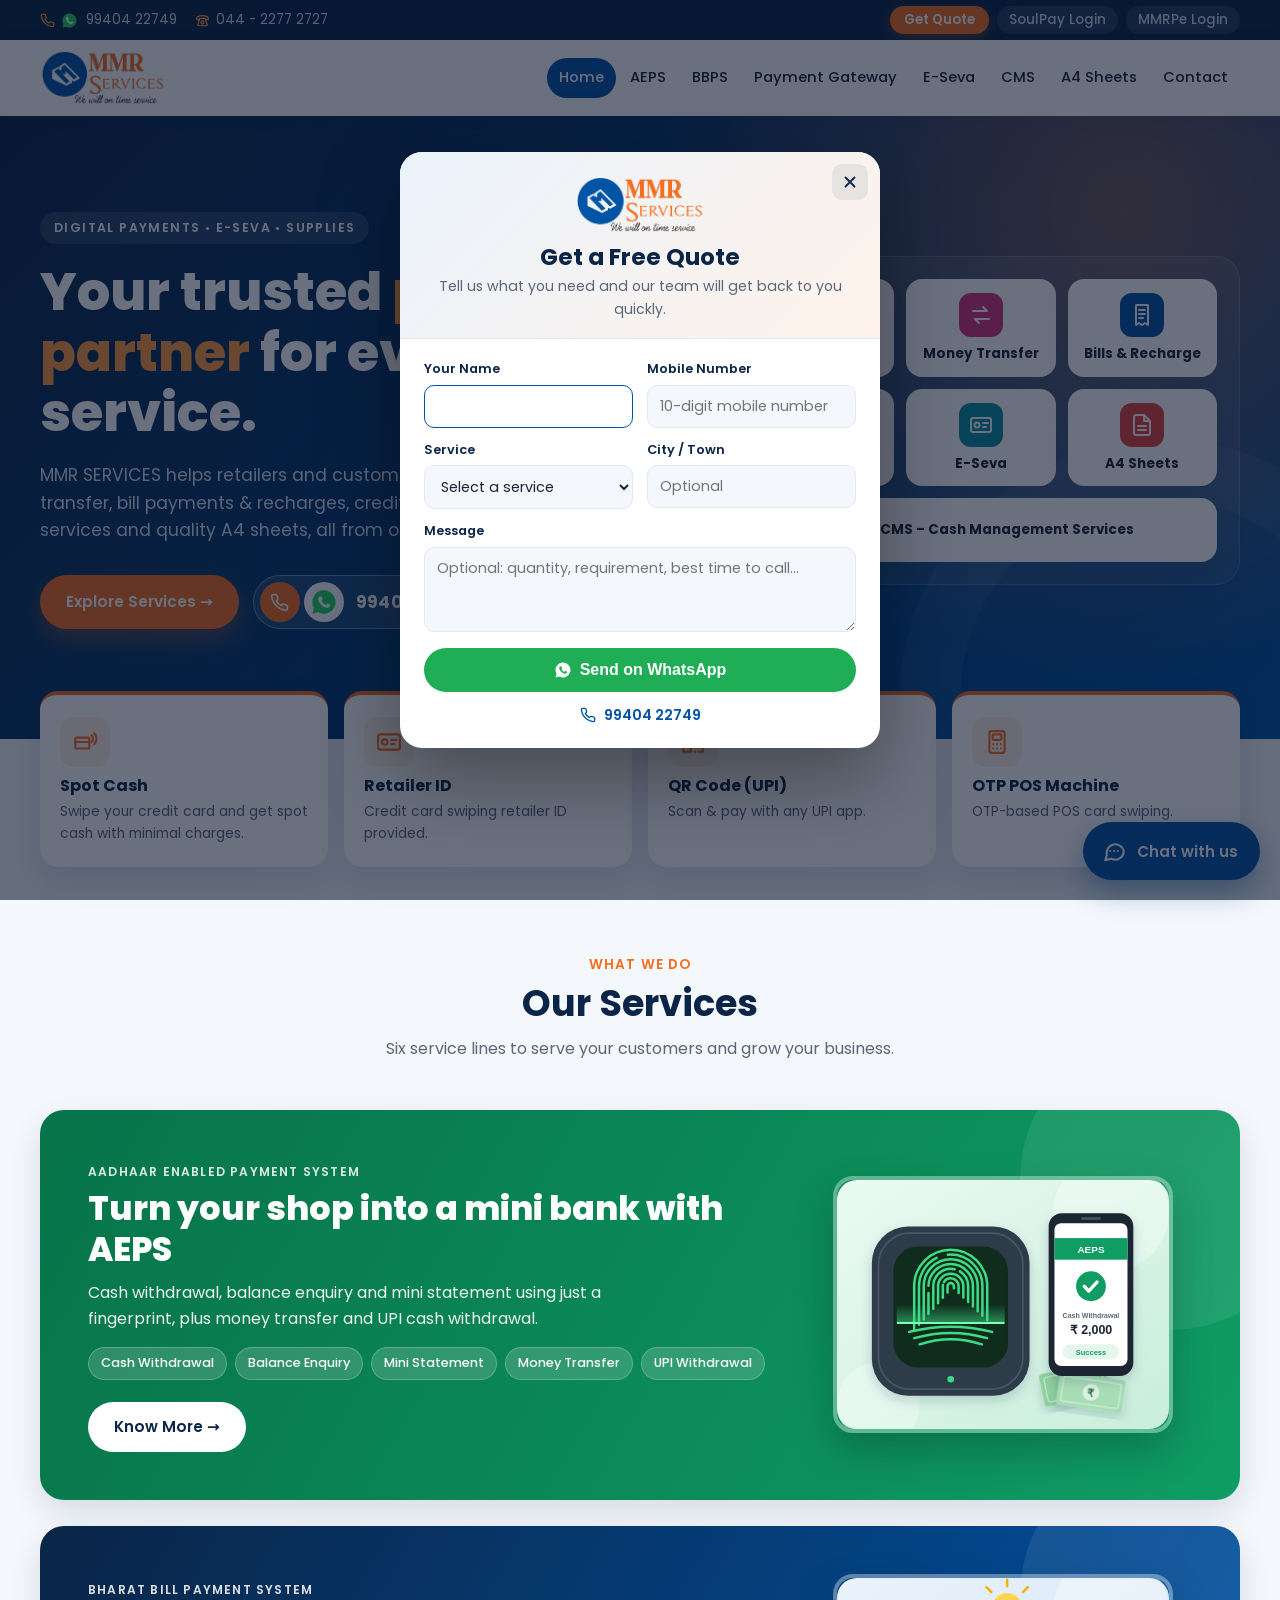
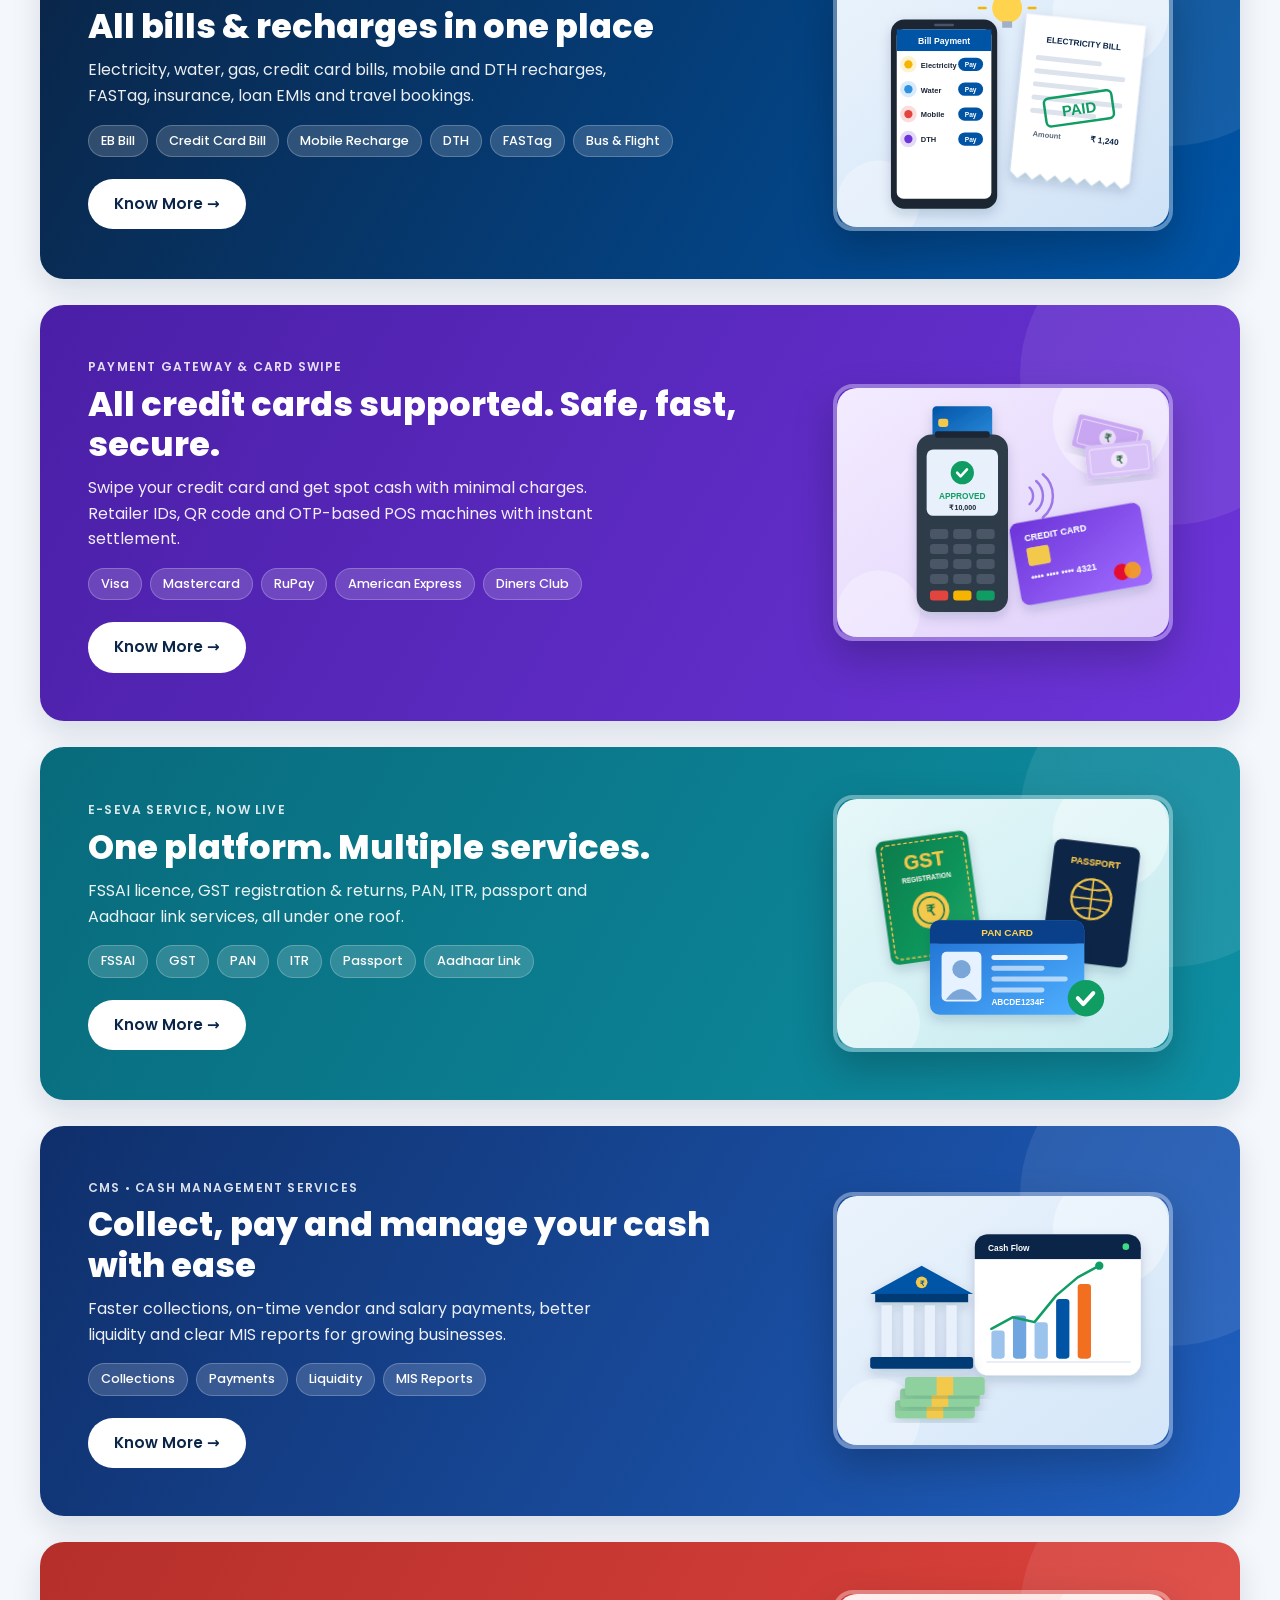
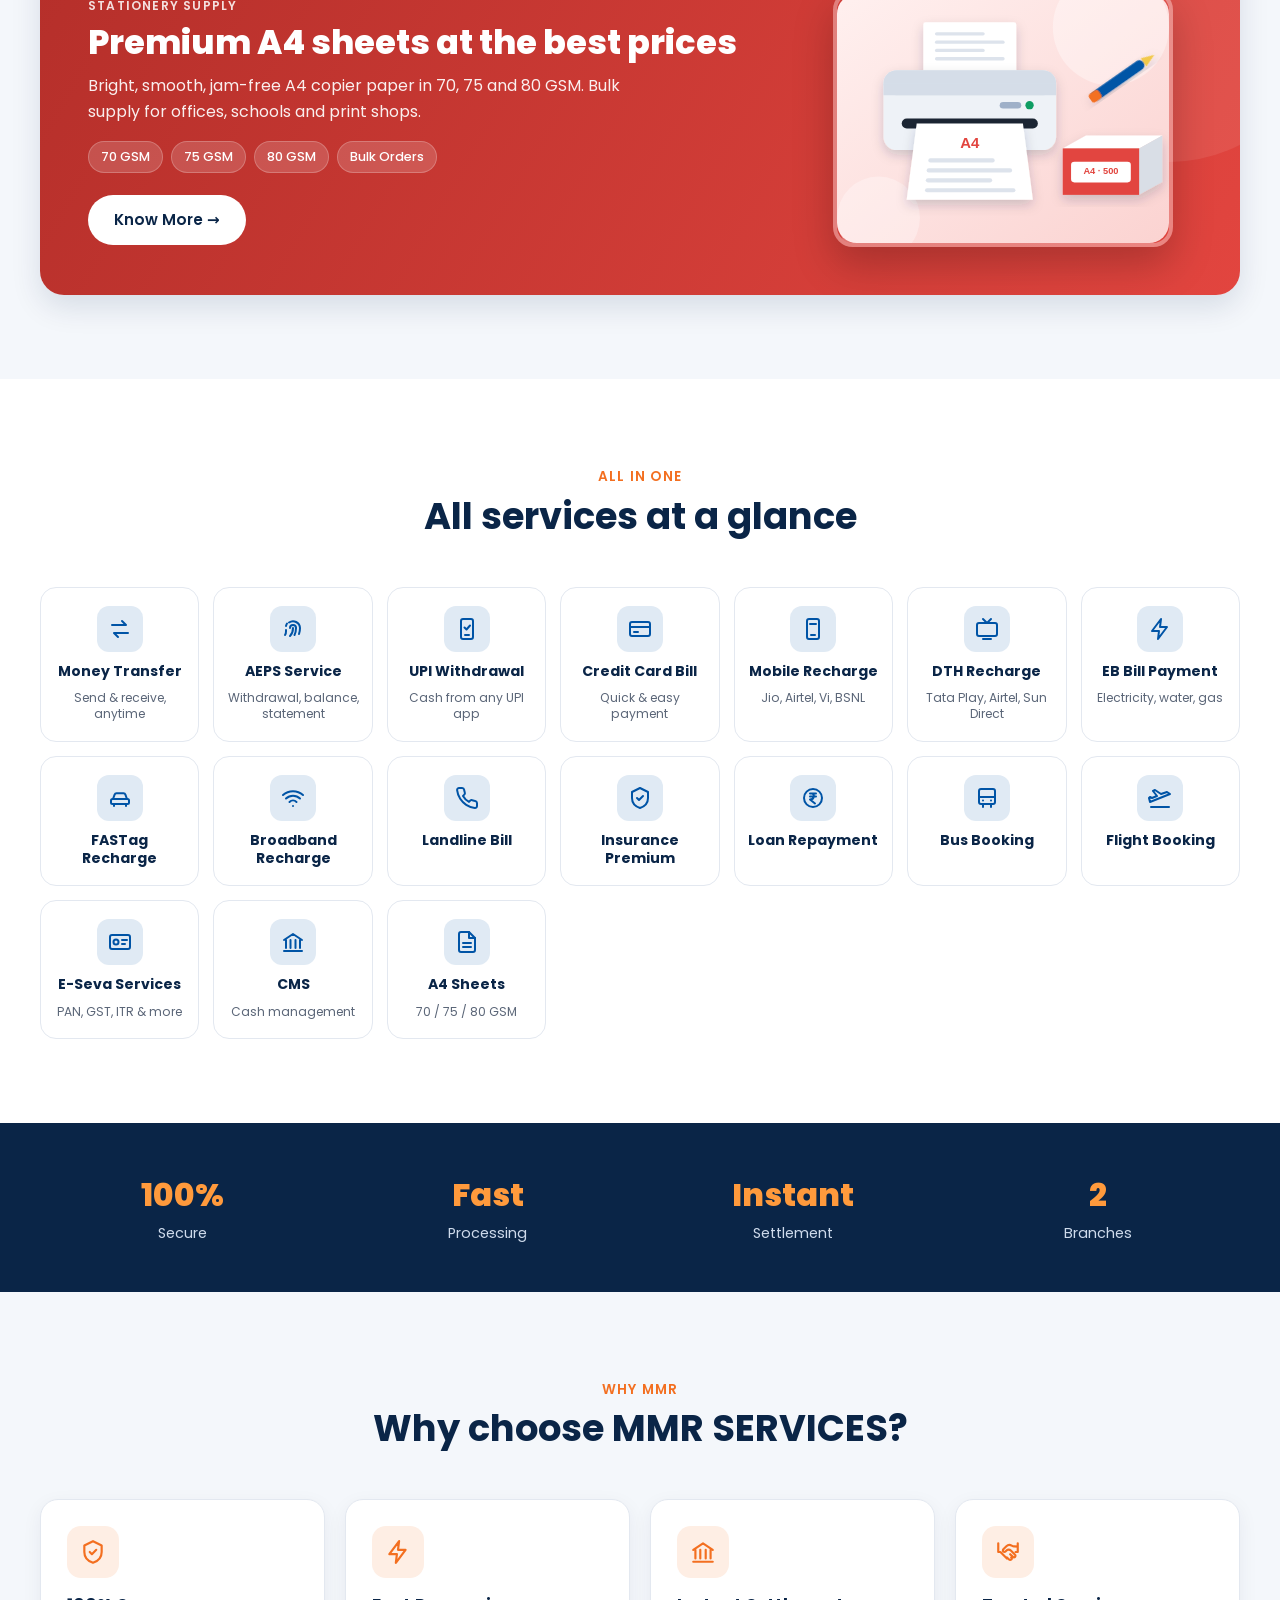
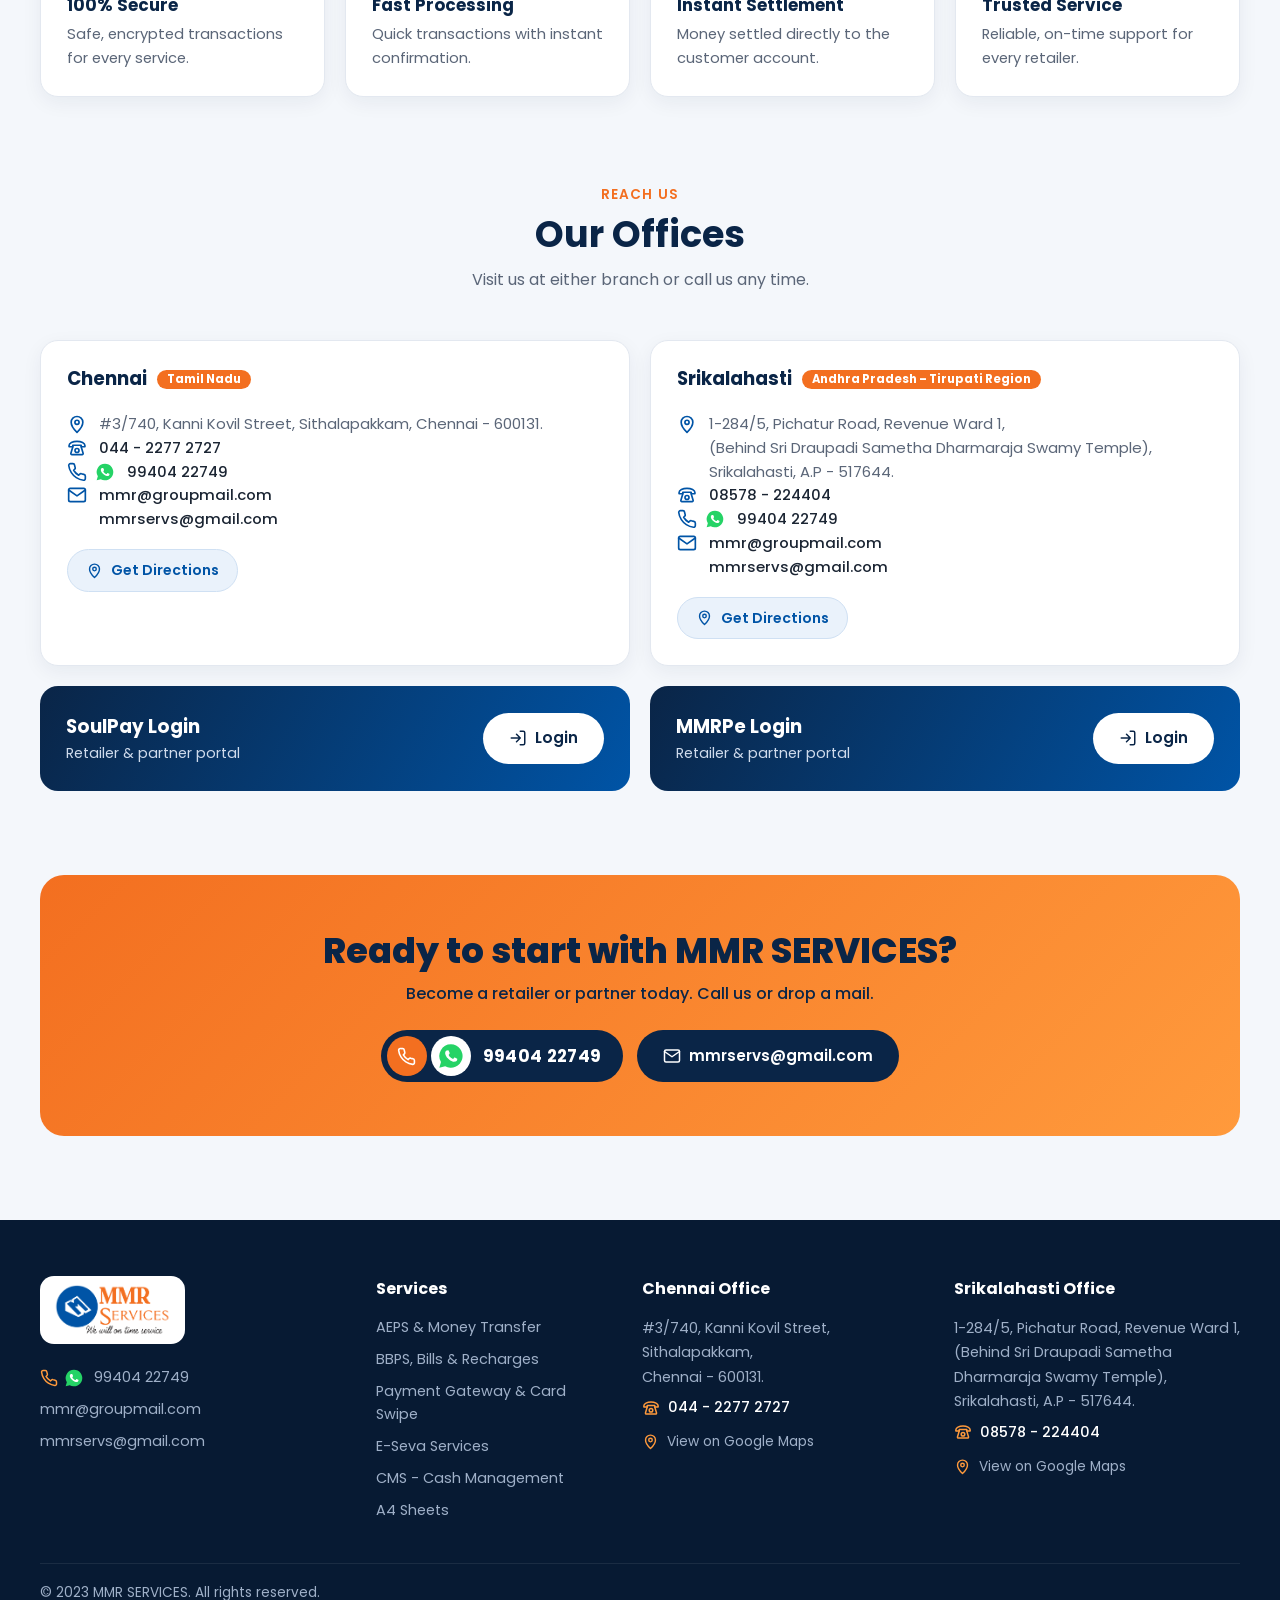
==== index.html @ 81afa573 "Changes Updated" ====
<!DOCTYPE html>
<html lang="en">
<head>
  <meta charset="UTF-8">
  <meta name="viewport" content="width=device-width, initial-scale=1.0">
  <title>MMR SERVICES | AEPS, BBPS, Payment Gateway, E-Seva &amp; A4 Sheets</title>
  <meta name="description" content="MMR SERVICES, Chennai &amp; Srikalahasti: AEPS, money transfer, BBPS bill payments &amp; recharges, credit card swipe, payment gateway, E-Seva services and A4 sheets.">
  <meta name="theme-color" content="#0054a6">
  <link rel="icon" type="image/png" href="images/favicon.png">
  <link rel="stylesheet" href="styles.css">
</head>
<body>

  <div class="topbar">
    <div class="container">
      <div class="info">
        <span class="tb-dual"><a href="tel:+919940422749" class="dual-call" aria-label="Call 99404 22749"><svg viewBox="0 0 24 24" fill="none" stroke="currentColor" stroke-width="2" stroke-linecap="round" stroke-linejoin="round" aria-hidden="true"><path d="M22 16.9v3a2 2 0 0 1-2.2 2 19.8 19.8 0 0 1-8.6-3.1 19.5 19.5 0 0 1-6-6A19.8 19.8 0 0 1 2.1 4.2 2 2 0 0 1 4.1 2h3a2 2 0 0 1 2 1.7c.1 1 .4 1.9.7 2.8a2 2 0 0 1-.5 2.1L8 9.9a16 16 0 0 0 6 6l1.3-1.3a2 2 0 0 1 2.1-.4c.9.3 1.8.6 2.8.7a2 2 0 0 1 1.7 2z"/></svg></a><a href="https://wa.me/919940422749" class="dual-wa" target="_blank" rel="noopener" aria-label="WhatsApp 99404 22749"><svg viewBox="0 0 24 24" aria-hidden="true"><path fill="#25D366" d="M12 2a10 10 0 0 0-8.6 15.1L2 22l5-1.3A10 10 0 1 0 12 2z"/><path fill="#fff" d="M8.6 7.2c-.2 0-.5.1-.7.3-.3.3-.9.9-.9 2.2s.9 2.5 1 2.7c.1.2 1.8 2.8 4.4 3.8 2.2.9 2.6.7 3.1.6.5 0 1.5-.6 1.7-1.2.2-.6.2-1.1.2-1.2-.1-.1-.2-.2-.5-.3l-1.6-.8c-.2-.1-.4-.1-.6.1l-.7.9c-.1.2-.3.2-.5.1-.3-.1-1.1-.4-2-1.3-.8-.7-1.3-1.5-1.4-1.8-.1-.2 0-.4.1-.5l.4-.5c.1-.2.2-.3.2-.5.1-.2 0-.3 0-.5l-.8-1.8c-.2-.4-.4-.4-.5-.4z"/></svg></a><a href="tel:+919940422749" class="dual-num">99404 22749</a></span>
        <a href="tel:+914422772727" class="hide-sm" title="Landline"><svg viewBox="0 0 24 24" fill="none" stroke="currentColor" stroke-width="2" stroke-linecap="round" stroke-linejoin="round" aria-hidden="true"><path d="M2.5 9C2.5 6.2 6.8 4 12 4s9.5 2.2 9.5 5v1.5H17V8.7H7v1.8H2.5z"/><path d="M7 10.5L4.6 18.6A1.2 1.2 0 0 0 5.8 20h12.4a1.2 1.2 0 0 0 1.2-1.4L17 10.5"/><circle cx="12" cy="15" r="2.4"/></svg> 044 - 2277 2727</a>
      </div>
      <div class="portals">
        <button type="button" class="quote-btn" data-quote>Get Quote</button>
        <a href="https://secures.soulpay.in/login" target="_blank" rel="noopener">SoulPay Login</a>
        <a href="https://mmrpe.com/login" target="_blank" rel="noopener">MMRPe Login</a>
      </div>
    </div>
  </div>

  <header class="site-header">
    <div class="container">
      <a href="index.html" class="logo"><img src="images/logo.png" alt="MMR SERVICES - We will on time service" width="1065" height="475"></a>
      <button class="menu-toggle" aria-label="Open menu" aria-expanded="false">&#9776;</button>
      <nav class="nav">
        <a href="index.html" class="active">Home</a>
        <a href="aeps.html">AEPS</a>
        <a href="bbps.html">BBPS</a>
        <a href="payment-gateway.html">Payment Gateway</a>
        <a href="e-seva.html">E-Seva</a>
        <a href="cms.html">CMS</a>
        <a href="a4-sheets.html">A4 Sheets</a>
        <a href="index.html#contact">Contact</a>
        <a href="https://secures.soulpay.in/login" class="nav-login" target="_blank" rel="noopener">SoulPay Login &rarr;</a>
        <a href="https://mmrpe.com/login" class="nav-login" target="_blank" rel="noopener">MMRPe Login &rarr;</a>
      </nav>
    </div>
  </header>

  <section class="hero">
    <div class="container">
      <div>
        <span class="eyebrow">Digital Payments &bull; E-Seva &bull; Supplies</span>
        <h1>Your trusted <em>payment partner</em> for every service.</h1>
        <p class="lead">MMR SERVICES helps retailers and customers with AEPS, money transfer, bill payments &amp; recharges, credit card swipe, E-Seva services and quality A4 sheets, all from one place.</p>
        <div class="btn-row">
          <a href="#services" class="btn btn-primary">Explore Services &rarr;</a>
          <div class="cta-contact hero-contact"><a href="tel:+919940422749" class="cta-ico cta-call" aria-label="Call 99404 22749"><svg viewBox="0 0 24 24" fill="none" stroke="currentColor" stroke-width="2" stroke-linecap="round" stroke-linejoin="round" aria-hidden="true"><path d="M22 16.9v3a2 2 0 0 1-2.2 2 19.8 19.8 0 0 1-8.6-3.1 19.5 19.5 0 0 1-6-6A19.8 19.8 0 0 1 2.1 4.2 2 2 0 0 1 4.1 2h3a2 2 0 0 1 2 1.7c.1 1 .4 1.9.7 2.8a2 2 0 0 1-.5 2.1L8 9.9a16 16 0 0 0 6 6l1.3-1.3a2 2 0 0 1 2.1-.4c.9.3 1.8.6 2.8.7a2 2 0 0 1 1.7 2z"/></svg></a><a href="https://wa.me/919940422749" class="cta-ico cta-wa" target="_blank" rel="noopener" aria-label="WhatsApp 99404 22749"><svg viewBox="0 0 24 24" aria-hidden="true"><path fill="#25D366" d="M12 2a10 10 0 0 0-8.6 15.1L2 22l5-1.3A10 10 0 1 0 12 2z"/><path fill="#fff" d="M8.6 7.2c-.2 0-.5.1-.7.3-.3.3-.9.9-.9 2.2s.9 2.5 1 2.7c.1.2 1.8 2.8 4.4 3.8 2.2.9 2.6.7 3.1.6.5 0 1.5-.6 1.7-1.2.2-.6.2-1.1.2-1.2-.1-.1-.2-.2-.5-.3l-1.6-.8c-.2-.1-.4-.1-.6.1l-.7.9c-.1.2-.3.2-.5.1-.3-.1-1.1-.4-2-1.3-.8-.7-1.3-1.5-1.4-1.8-.1-.2 0-.4.1-.5l.4-.5c.1-.2.2-.3.2-.5.1-.2 0-.3 0-.5l-.8-1.8c-.2-.4-.4-.4-.5-.4z"/></svg></a><a href="tel:+919940422749" class="cta-num">99404 22749</a></div>
        </div>
      </div>
      <div class="hero-card">
        <a href="aeps.html" class="mini"><div class="ico" style="background:var(--aeps)"><svg viewBox="0 0 24 24" fill="none" stroke="currentColor" stroke-width="2" stroke-linecap="round" stroke-linejoin="round" aria-hidden="true"><path d="M12 11c0 3-1 6-3 8"/><path d="M8 5.5A7 7 0 0 1 19 11c0 2-.3 4-1 6"/><path d="M5 9a7 7 0 0 1 1-2.5"/><path d="M5 13c0 2 .3 3-1 5"/><path d="M15 11c0 3-.5 5-1.5 7"/><path d="M9 11a3 3 0 0 1 6 0"/></svg></div><strong>AEPS</strong></a>
        <a href="aeps.html" class="mini"><div class="ico" style="background:#d63384"><svg viewBox="0 0 24 24" fill="none" stroke="currentColor" stroke-width="2" stroke-linecap="round" stroke-linejoin="round" aria-hidden="true"><path d="M4 8h14l-4-4M20 16H6l4 4"/></svg></div><strong>Money Transfer</strong></a>
        <a href="bbps.html" class="mini"><div class="ico" style="background:var(--bbps)"><svg viewBox="0 0 24 24" fill="none" stroke="currentColor" stroke-width="2" stroke-linecap="round" stroke-linejoin="round" aria-hidden="true"><path d="M6 2h12v20l-3-2-3 2-3-2-3 2z"/><path d="M9 7h6M9 11h6M9 15h4"/></svg></div><strong>Bills &amp; Recharge</strong></a>
        <a href="payment-gateway.html" class="mini"><div class="ico" style="background:var(--pg)"><svg viewBox="0 0 24 24" fill="none" stroke="currentColor" stroke-width="2" stroke-linecap="round" stroke-linejoin="round" aria-hidden="true"><rect x="3" y="8" width="13" height="10" rx="1.5"/><path d="M3 12h13M18 6a4 4 0 0 1 0 6M20.5 4a7 7 0 0 1 0 10"/></svg></div><strong>Card Swipe</strong></a>
        <a href="e-seva.html" class="mini"><div class="ico" style="background:var(--eseva)"><svg viewBox="0 0 24 24" fill="none" stroke="currentColor" stroke-width="2" stroke-linecap="round" stroke-linejoin="round" aria-hidden="true"><rect x="2" y="5" width="20" height="14" rx="2"/><circle cx="8" cy="12" r="2.5"/><path d="M14 10h5M14 14h3"/></svg></div><strong>E-Seva</strong></a>
        <a href="a4-sheets.html" class="mini"><div class="ico" style="background:var(--a4)"><svg viewBox="0 0 24 24" fill="none" stroke="currentColor" stroke-width="2" stroke-linecap="round" stroke-linejoin="round" aria-hidden="true"><path d="M14 2H6a2 2 0 0 0-2 2v16a2 2 0 0 0 2 2h12a2 2 0 0 0 2-2V8z"/><path d="M14 2v6h6M8 13h8M8 17h8"/></svg></div><strong>A4 Sheets</strong></a>
        <a href="cms.html" class="mini mini-wide"><div class="ico" style="background:var(--cms)"><svg viewBox="0 0 24 24" fill="none" stroke="currentColor" stroke-width="2" stroke-linecap="round" stroke-linejoin="round" aria-hidden="true"><path d="M3 10l9-6 9 6M5 10v8M9.5 10v8M14.5 10v8M19 10v8M3 21h18"/></svg></div><strong>CMS &ndash; Cash Management Services</strong></a>
      </div>
    </div>
  </section>

  <section class="offers">
    <div class="container">
      <div class="grid">
        <div class="offer"><div class="offer-ico"><svg viewBox="0 0 24 24" fill="none" stroke="currentColor" stroke-width="2" stroke-linecap="round" stroke-linejoin="round" aria-hidden="true"><rect x="3" y="8" width="13" height="10" rx="1.5"/><path d="M3 12h13M18 6a4 4 0 0 1 0 6M20.5 4a7 7 0 0 1 0 10"/></svg></div><h4>Spot Cash</h4><p>Swipe your credit card and get spot cash with minimal charges.</p></div>
        <div class="offer"><div class="offer-ico"><svg viewBox="0 0 24 24" fill="none" stroke="currentColor" stroke-width="2" stroke-linecap="round" stroke-linejoin="round" aria-hidden="true"><rect x="2" y="5" width="20" height="14" rx="2"/><circle cx="8" cy="12" r="2.5"/><path d="M14 10h5M14 14h3"/></svg></div><h4>Retailer ID</h4><p>Credit card swiping retailer ID provided.</p></div>
        <div class="offer"><div class="offer-ico"><svg viewBox="0 0 24 24" fill="none" stroke="currentColor" stroke-width="2" stroke-linecap="round" stroke-linejoin="round" aria-hidden="true"><rect x="3" y="3" width="7" height="7" rx="1"/><rect x="14" y="3" width="7" height="7" rx="1"/><rect x="3" y="14" width="7" height="7" rx="1"/><path d="M14 14h3v3h-3zM21 14v.01M14 21h.01M17 21h4v-4"/></svg></div><h4>QR Code (UPI)</h4><p>Scan &amp; pay with any UPI app.</p></div>
        <div class="offer"><div class="offer-ico"><svg viewBox="0 0 24 24" fill="none" stroke="currentColor" stroke-width="2" stroke-linecap="round" stroke-linejoin="round" aria-hidden="true"><rect x="5" y="2" width="14" height="20" rx="2"/><rect x="8" y="5" width="8" height="5" rx="1"/><path d="M8.5 14h.01M12 14h.01M15.5 14h.01M8.5 18h.01M12 18h.01M15.5 18h.01"/></svg></div><h4>OTP POS Machine</h4><p>OTP-based POS card swiping.</p></div>
      </div>
    </div>
  </section>

  <section class="section " id="services">
    <div class="container">
      <div class="section-head"><span class="kicker">What we do</span><h2>Our Services</h2><p>Six service lines to serve your customers and grow your business.</p></div>
      <div class="banners">
        <div class="banner aeps">
          <div>
            <span class="tag">Aadhaar Enabled Payment System</span>
            <h3>Turn your shop into a mini bank with AEPS</h3>
            <p>Cash withdrawal, balance enquiry and mini statement using just a fingerprint, plus money transfer and UPI cash withdrawal.</p>
            <div class="chips"><span class="chip">Cash Withdrawal</span><span class="chip">Balance Enquiry</span><span class="chip">Mini Statement</span><span class="chip">Money Transfer</span><span class="chip">UPI Withdrawal</span></div>
            <a href="aeps.html" class="btn btn-white">Know More &rarr;</a>
          </div>
          <div class="art"><img src="images/services/service-aeps.svg" alt="Aadhaar fingerprint scanner with a successful AEPS cash withdrawal" width="400" height="300" class="banner-img" loading="lazy"></div>
        </div>
        <div class="banner bbps">
          <div>
            <span class="tag">Bharat Bill Payment System</span>
            <h3>All bills &amp; recharges in one place</h3>
            <p>Electricity, water, gas, credit card bills, mobile and DTH recharges, FASTag, insurance, loan EMIs and travel bookings.</p>
            <div class="chips"><span class="chip">EB Bill</span><span class="chip">Credit Card Bill</span><span class="chip">Mobile Recharge</span><span class="chip">DTH</span><span class="chip">FASTag</span><span class="chip">Bus &amp; Flight</span></div>
            <a href="bbps.html" class="btn btn-white">Know More &rarr;</a>
          </div>
          <div class="art"><img src="images/services/service-bbps.svg" alt="Bill payment app with a paid electricity bill receipt" width="400" height="300" class="banner-img" loading="lazy"></div>
        </div>
        <div class="banner pg">
          <div>
            <span class="tag">Payment Gateway &amp; Card Swipe</span>
            <h3>All credit cards supported. Safe, fast, secure.</h3>
            <p>Swipe your credit card and get spot cash with minimal charges. Retailer IDs, QR code and OTP-based POS machines with instant settlement.</p>
            <div class="chips"><span class="chip">Visa</span><span class="chip">Mastercard</span><span class="chip">RuPay</span><span class="chip">American Express</span><span class="chip">Diners Club</span></div>
            <a href="payment-gateway.html" class="btn btn-white">Know More &rarr;</a>
          </div>
          <div class="art"><img src="images/services/service-pg.svg" alt="POS machine showing an approved card payment with a credit card" width="400" height="300" class="banner-img" loading="lazy"></div>
        </div>
        <div class="banner eseva">
          <div>
            <span class="tag">E-Seva Service, Now Live</span>
            <h3>One platform. Multiple services.</h3>
            <p>FSSAI licence, GST registration &amp; returns, PAN, ITR, passport and Aadhaar link services, all under one roof.</p>
            <div class="chips"><span class="chip">FSSAI</span><span class="chip">GST</span><span class="chip">PAN</span><span class="chip">ITR</span><span class="chip">Passport</span><span class="chip">Aadhaar Link</span></div>
            <a href="e-seva.html" class="btn btn-white">Know More &rarr;</a>
          </div>
          <div class="art"><img src="images/services/service-eseva.svg" alt="PAN card, passport and GST documents for E-Seva services" width="400" height="300" class="banner-img" loading="lazy"></div>
        </div>
        <div class="banner cms">
          <div>
            <span class="tag">CMS &bull; Cash Management Services</span>
            <h3>Collect, pay and manage your cash with ease</h3>
            <p>Faster collections, on-time vendor and salary payments, better liquidity and clear MIS reports for growing businesses.</p>
            <div class="chips"><span class="chip">Collections</span><span class="chip">Payments</span><span class="chip">Liquidity</span><span class="chip">MIS Reports</span></div>
            <a href="cms.html" class="btn btn-white">Know More &rarr;</a>
          </div>
          <div class="art"><img src="images/services/service-cms.svg" alt="Bank, cash flow dashboard and cash bundles for cash management services" width="400" height="300" class="banner-img" loading="lazy"></div>
        </div>
        <div class="banner a4">
          <div>
            <span class="tag">Stationery Supply</span>
            <h3>Premium A4 sheets at the best prices</h3>
            <p>Bright, smooth, jam-free A4 copier paper in 70, 75 and 80 GSM. Bulk supply for offices, schools and print shops.</p>
            <div class="chips"><span class="chip">70 GSM</span><span class="chip">75 GSM</span><span class="chip">80 GSM</span><span class="chip">Bulk Orders</span></div>
            <a href="a4-sheets.html" class="btn btn-white">Know More &rarr;</a>
          </div>
          <div class="art"><img src="images/services/service-a4.svg" alt="Stack of A4 paper reams with loose sheets" width="400" height="300" class="banner-img" loading="lazy"></div>
        </div>
      </div>
    </div>
  </section>

  <section class="section white-bg">
    <div class="container">
      <div class="section-head"><span class="kicker">All in one</span><h2>All services at a glance</h2></div>
      <div class="tiles" style="--accent:var(--blue)">
        <div class="tile"><div class="ico"><svg viewBox="0 0 24 24" fill="none" stroke="currentColor" stroke-width="2" stroke-linecap="round" stroke-linejoin="round" aria-hidden="true"><path d="M4 8h14l-4-4M20 16H6l4 4"/></svg></div><strong>Money Transfer</strong><small>Send &amp; receive, anytime</small></div>
        <div class="tile"><div class="ico"><svg viewBox="0 0 24 24" fill="none" stroke="currentColor" stroke-width="2" stroke-linecap="round" stroke-linejoin="round" aria-hidden="true"><path d="M12 11c0 3-1 6-3 8"/><path d="M8 5.5A7 7 0 0 1 19 11c0 2-.3 4-1 6"/><path d="M5 9a7 7 0 0 1 1-2.5"/><path d="M5 13c0 2 .3 3-1 5"/><path d="M15 11c0 3-.5 5-1.5 7"/><path d="M9 11a3 3 0 0 1 6 0"/></svg></div><strong>AEPS Service</strong><small>Withdrawal, balance, statement</small></div>
        <div class="tile"><div class="ico"><svg viewBox="0 0 24 24" fill="none" stroke="currentColor" stroke-width="2" stroke-linecap="round" stroke-linejoin="round" aria-hidden="true"><rect x="6" y="2" width="12" height="20" rx="2"/><path d="M10 18h4M9.5 10.5l2 2 3.5-4"/></svg></div><strong>UPI Withdrawal</strong><small>Cash from any UPI app</small></div>
        <div class="tile"><div class="ico"><svg viewBox="0 0 24 24" fill="none" stroke="currentColor" stroke-width="2" stroke-linecap="round" stroke-linejoin="round" aria-hidden="true"><rect x="2" y="5" width="20" height="14" rx="2"/><path d="M2 10h20M6 15h4"/></svg></div><strong>Credit Card Bill</strong><small>Quick &amp; easy payment</small></div>
        <div class="tile"><div class="ico"><svg viewBox="0 0 24 24" fill="none" stroke="currentColor" stroke-width="2" stroke-linecap="round" stroke-linejoin="round" aria-hidden="true"><rect x="6" y="2" width="12" height="20" rx="2"/><path d="M10 18h4M9 7h6"/></svg></div><strong>Mobile Recharge</strong><small>Jio, Airtel, Vi, BSNL</small></div>
        <div class="tile"><div class="ico"><svg viewBox="0 0 24 24" fill="none" stroke="currentColor" stroke-width="2" stroke-linecap="round" stroke-linejoin="round" aria-hidden="true"><rect x="2" y="6" width="20" height="13" rx="2"/><path d="M8 22h8M8 2l4 4 4-4"/></svg></div><strong>DTH Recharge</strong><small>Tata Play, Airtel, Sun Direct</small></div>
        <div class="tile"><div class="ico"><svg viewBox="0 0 24 24" fill="none" stroke="currentColor" stroke-width="2" stroke-linecap="round" stroke-linejoin="round" aria-hidden="true"><path d="M13 2L4 14h7l-1 8 9-12h-7z"/></svg></div><strong>EB Bill Payment</strong><small>Electricity, water, gas</small></div>
        <div class="tile"><div class="ico"><svg viewBox="0 0 24 24" fill="none" stroke="currentColor" stroke-width="2" stroke-linecap="round" stroke-linejoin="round" aria-hidden="true"><path d="M5 13l1.6-4.4A2 2 0 0 1 8.5 7.3h7a2 2 0 0 1 1.9 1.3L19 13"/><rect x="3" y="13" width="18" height="5" rx="1.5"/><path d="M6 18v2M18 18v2"/></svg></div><strong>FASTag Recharge</strong></div>
        <div class="tile"><div class="ico"><svg viewBox="0 0 24 24" fill="none" stroke="currentColor" stroke-width="2" stroke-linecap="round" stroke-linejoin="round" aria-hidden="true"><path d="M2 9a15 15 0 0 1 20 0M5 12.5a10 10 0 0 1 14 0M8.5 16a5 5 0 0 1 7 0"/><path d="M12 20h.01"/></svg></div><strong>Broadband Recharge</strong></div>
        <div class="tile"><div class="ico"><svg viewBox="0 0 24 24" fill="none" stroke="currentColor" stroke-width="2" stroke-linecap="round" stroke-linejoin="round" aria-hidden="true"><path d="M22 16.9v3a2 2 0 0 1-2.2 2 19.8 19.8 0 0 1-8.6-3.1 19.5 19.5 0 0 1-6-6A19.8 19.8 0 0 1 2.1 4.2 2 2 0 0 1 4.1 2h3a2 2 0 0 1 2 1.7c.1 1 .4 1.9.7 2.8a2 2 0 0 1-.5 2.1L8 9.9a16 16 0 0 0 6 6l1.3-1.3a2 2 0 0 1 2.1-.4c.9.3 1.8.6 2.8.7a2 2 0 0 1 1.7 2z"/></svg></div><strong>Landline Bill</strong></div>
        <div class="tile"><div class="ico"><svg viewBox="0 0 24 24" fill="none" stroke="currentColor" stroke-width="2" stroke-linecap="round" stroke-linejoin="round" aria-hidden="true"><path d="M12 2l8 4v6c0 5-3.5 8.5-8 10-4.5-1.5-8-5-8-10V6z"/><path d="M9 12l2 2 4-4"/></svg></div><strong>Insurance Premium</strong></div>
        <div class="tile"><div class="ico"><svg viewBox="0 0 24 24" fill="none" stroke="currentColor" stroke-width="2" stroke-linecap="round" stroke-linejoin="round" aria-hidden="true"><circle cx="12" cy="12" r="9"/><path d="M9 7.5h6M9 10.5h6M11 7.5c2.7 0 2.7 6-2 6l5 4"/></svg></div><strong>Loan Repayment</strong></div>
        <div class="tile"><div class="ico"><svg viewBox="0 0 24 24" fill="none" stroke="currentColor" stroke-width="2" stroke-linecap="round" stroke-linejoin="round" aria-hidden="true"><rect x="4" y="3" width="16" height="15" rx="2"/><path d="M4 11h16M8 21v-3M16 21v-3M8 14.5h.01M16 14.5h.01"/></svg></div><strong>Bus Booking</strong></div>
        <div class="tile"><div class="ico"><svg viewBox="0 0 24 24" fill="none" stroke="currentColor" stroke-width="2" stroke-linecap="round" stroke-linejoin="round" aria-hidden="true"><path d="M2 16l20-8-3-2-6 2-6-4-2 1 4 5-5 2-2-1-1 1z"/><path d="M3 21h18"/></svg></div><strong>Flight Booking</strong></div>
        <div class="tile"><div class="ico"><svg viewBox="0 0 24 24" fill="none" stroke="currentColor" stroke-width="2" stroke-linecap="round" stroke-linejoin="round" aria-hidden="true"><rect x="2" y="5" width="20" height="14" rx="2"/><circle cx="8" cy="12" r="2.5"/><path d="M14 10h5M14 14h3"/></svg></div><strong>E-Seva Services</strong><small>PAN, GST, ITR &amp; more</small></div>
        <div class="tile"><div class="ico"><svg viewBox="0 0 24 24" fill="none" stroke="currentColor" stroke-width="2" stroke-linecap="round" stroke-linejoin="round" aria-hidden="true"><path d="M3 10l9-6 9 6M5 10v8M9.5 10v8M14.5 10v8M19 10v8M3 21h18"/></svg></div><strong>CMS</strong><small>Cash management</small></div>
        <div class="tile"><div class="ico"><svg viewBox="0 0 24 24" fill="none" stroke="currentColor" stroke-width="2" stroke-linecap="round" stroke-linejoin="round" aria-hidden="true"><path d="M14 2H6a2 2 0 0 0-2 2v16a2 2 0 0 0 2 2h12a2 2 0 0 0 2-2V8z"/><path d="M14 2v6h6M8 13h8M8 17h8"/></svg></div><strong>A4 Sheets</strong><small>70 / 75 / 80 GSM</small></div>
      </div>
    </div>
  </section>

  <section class="stats">
    <div class="container">
      <div><strong>100%</strong><span>Secure</span></div>
      <div><strong>Fast</strong><span>Processing</span></div>
      <div><strong>Instant</strong><span>Settlement</span></div>
      <div><strong>2</strong><span>Branches</span></div>
    </div>
  </section>

  <section class="section ">
    <div class="container">
      <div class="section-head"><span class="kicker">Why MMR</span><h2>Why choose MMR SERVICES?</h2></div>
      <div class="grid-4" style="--accent:var(--orange)">
        <div class="card"><div class="ico"><svg viewBox="0 0 24 24" fill="none" stroke="currentColor" stroke-width="2" stroke-linecap="round" stroke-linejoin="round" aria-hidden="true"><path d="M12 2l8 4v6c0 5-3.5 8.5-8 10-4.5-1.5-8-5-8-10V6z"/><path d="M9 12l2 2 4-4"/></svg></div><h4>100% Secure</h4><p>Safe, encrypted transactions for every service.</p></div>
        <div class="card"><div class="ico"><svg viewBox="0 0 24 24" fill="none" stroke="currentColor" stroke-width="2" stroke-linecap="round" stroke-linejoin="round" aria-hidden="true"><path d="M13 2L4 14h7l-1 8 9-12h-7z"/></svg></div><h4>Fast Processing</h4><p>Quick transactions with instant confirmation.</p></div>
        <div class="card"><div class="ico"><svg viewBox="0 0 24 24" fill="none" stroke="currentColor" stroke-width="2" stroke-linecap="round" stroke-linejoin="round" aria-hidden="true"><path d="M3 10l9-6 9 6M5 10v8M9.5 10v8M14.5 10v8M19 10v8M3 21h18"/></svg></div><h4>Instant Settlement</h4><p>Money settled directly to the customer account.</p></div>
        <div class="card"><div class="ico"><svg viewBox="0 0 24 24" fill="none" stroke="currentColor" stroke-width="2" stroke-linecap="round" stroke-linejoin="round" aria-hidden="true"><path d="M11 17l2 2a1.4 1.4 0 0 0 2-2M14 14l2.5 2.5a1.4 1.4 0 0 0 2-2l-3.9-3.9a2.8 2.8 0 0 0-4 0l-.9.9a1.4 1.4 0 0 1-2-2l2.8-2.8a4 4 0 0 1 4.9-.6l.5.3a3 3 0 0 0 2.1.4L21 7M21 4v8h-2M3 4v8h2l6 6"/></svg></div><h4>Trusted Service</h4><p>Reliable, on-time support for every retailer.</p></div>
      </div>
    </div>
  </section>

  <section class="section section-tight" id="contact">
    <div class="container">
      <div class="section-head"><span class="kicker">Reach us</span><h2>Our Offices</h2><p>Visit us at either branch or call us any time.</p></div>
      <div class="grid-2">
        <div class="card branch" style="--accent:var(--blue)">
          <h4>Chennai <span>Tamil Nadu</span></h4>
          <ul>
            <li><svg viewBox="0 0 24 24" fill="none" stroke="currentColor" stroke-width="2" stroke-linecap="round" stroke-linejoin="round" aria-hidden="true"><path d="M12 22s7-6.3 7-12a7 7 0 0 0-14 0c0 5.7 7 12 7 12z"/><circle cx="12" cy="10" r="2.5"/></svg><span>#3/740, Kanni Kovil Street, Sithalapakkam, Chennai - 600131.</span></li>
            <li class="landline"><svg viewBox="0 0 24 24" fill="none" stroke="currentColor" stroke-width="2" stroke-linecap="round" stroke-linejoin="round" aria-hidden="true"><path d="M2.5 9C2.5 6.2 6.8 4 12 4s9.5 2.2 9.5 5v1.5H17V8.7H7v1.8H2.5z"/><path d="M7 10.5L4.6 18.6A1.2 1.2 0 0 0 5.8 20h12.4a1.2 1.2 0 0 0 1.2-1.4L17 10.5"/><circle cx="12" cy="15" r="2.4"/></svg><span><a href="tel:+914422772727">044 - 2277 2727</a></span></li>
            <li class="dual"><a href="tel:+919940422749" aria-label="Call 99404 22749"><svg viewBox="0 0 24 24" fill="none" stroke="currentColor" stroke-width="2" stroke-linecap="round" stroke-linejoin="round" aria-hidden="true"><path d="M22 16.9v3a2 2 0 0 1-2.2 2 19.8 19.8 0 0 1-8.6-3.1 19.5 19.5 0 0 1-6-6A19.8 19.8 0 0 1 2.1 4.2 2 2 0 0 1 4.1 2h3a2 2 0 0 1 2 1.7c.1 1 .4 1.9.7 2.8a2 2 0 0 1-.5 2.1L8 9.9a16 16 0 0 0 6 6l1.3-1.3a2 2 0 0 1 2.1-.4c.9.3 1.8.6 2.8.7a2 2 0 0 1 1.7 2z"/></svg></a><a href="https://wa.me/919940422749" target="_blank" rel="noopener" aria-label="WhatsApp 99404 22749"><svg viewBox="0 0 24 24" aria-hidden="true"><path fill="#25D366" d="M12 2a10 10 0 0 0-8.6 15.1L2 22l5-1.3A10 10 0 1 0 12 2z"/><path fill="#fff" d="M8.6 7.2c-.2 0-.5.1-.7.3-.3.3-.9.9-.9 2.2s.9 2.5 1 2.7c.1.2 1.8 2.8 4.4 3.8 2.2.9 2.6.7 3.1.6.5 0 1.5-.6 1.7-1.2.2-.6.2-1.1.2-1.2-.1-.1-.2-.2-.5-.3l-1.6-.8c-.2-.1-.4-.1-.6.1l-.7.9c-.1.2-.3.2-.5.1-.3-.1-1.1-.4-2-1.3-.8-.7-1.3-1.5-1.4-1.8-.1-.2 0-.4.1-.5l.4-.5c.1-.2.2-.3.2-.5.1-.2 0-.3 0-.5l-.8-1.8c-.2-.4-.4-.4-.5-.4z"/></svg></a><span><a href="tel:+919940422749">99404 22749</a></span></li>
            <li><svg viewBox="0 0 24 24" fill="none" stroke="currentColor" stroke-width="2" stroke-linecap="round" stroke-linejoin="round" aria-hidden="true"><rect x="2" y="4" width="20" height="16" rx="2"/><path d="M2 6l10 7 10-7"/></svg><span><a href="mailto:mmr@groupmail.com">mmr@groupmail.com</a><br><a href="mailto:mmrservs@gmail.com">mmrservs@gmail.com</a></span></li>
          </ul>
          <a href="https://maps.app.goo.gl/EPhTznhaiuHwMEHp7" class="btn map-btn" target="_blank" rel="noopener"><svg viewBox="0 0 24 24" fill="none" stroke="currentColor" stroke-width="2" stroke-linecap="round" stroke-linejoin="round" aria-hidden="true"><path d="M12 22s7-6.3 7-12a7 7 0 0 0-14 0c0 5.7 7 12 7 12z"/><circle cx="12" cy="10" r="2.5"/></svg> Get Directions</a>
        </div>
        <div class="card branch" style="--accent:var(--blue)">
          <h4>Srikalahasti <span>Andhra Pradesh &ndash; Tirupati Region</span></h4>
          <ul>
            <li><svg viewBox="0 0 24 24" fill="none" stroke="currentColor" stroke-width="2" stroke-linecap="round" stroke-linejoin="round" aria-hidden="true"><path d="M12 22s7-6.3 7-12a7 7 0 0 0-14 0c0 5.7 7 12 7 12z"/><circle cx="12" cy="10" r="2.5"/></svg><span><span class="nowrap">1-284/5, Pichatur Road, Revenue Ward 1,</span><br>(Behind Sri Draupadi Sametha Dharmaraja Swamy Temple), Srikalahasti, A.P - 517644.</span></li>
            <li class="landline"><svg viewBox="0 0 24 24" fill="none" stroke="currentColor" stroke-width="2" stroke-linecap="round" stroke-linejoin="round" aria-hidden="true"><path d="M2.5 9C2.5 6.2 6.8 4 12 4s9.5 2.2 9.5 5v1.5H17V8.7H7v1.8H2.5z"/><path d="M7 10.5L4.6 18.6A1.2 1.2 0 0 0 5.8 20h12.4a1.2 1.2 0 0 0 1.2-1.4L17 10.5"/><circle cx="12" cy="15" r="2.4"/></svg><span><a href="tel:+918578224404">08578 - 224404</a></span></li>
            <li class="dual"><a href="tel:+919940422749" aria-label="Call 99404 22749"><svg viewBox="0 0 24 24" fill="none" stroke="currentColor" stroke-width="2" stroke-linecap="round" stroke-linejoin="round" aria-hidden="true"><path d="M22 16.9v3a2 2 0 0 1-2.2 2 19.8 19.8 0 0 1-8.6-3.1 19.5 19.5 0 0 1-6-6A19.8 19.8 0 0 1 2.1 4.2 2 2 0 0 1 4.1 2h3a2 2 0 0 1 2 1.7c.1 1 .4 1.9.7 2.8a2 2 0 0 1-.5 2.1L8 9.9a16 16 0 0 0 6 6l1.3-1.3a2 2 0 0 1 2.1-.4c.9.3 1.8.6 2.8.7a2 2 0 0 1 1.7 2z"/></svg></a><a href="https://wa.me/919940422749" target="_blank" rel="noopener" aria-label="WhatsApp 99404 22749"><svg viewBox="0 0 24 24" aria-hidden="true"><path fill="#25D366" d="M12 2a10 10 0 0 0-8.6 15.1L2 22l5-1.3A10 10 0 1 0 12 2z"/><path fill="#fff" d="M8.6 7.2c-.2 0-.5.1-.7.3-.3.3-.9.9-.9 2.2s.9 2.5 1 2.7c.1.2 1.8 2.8 4.4 3.8 2.2.9 2.6.7 3.1.6.5 0 1.5-.6 1.7-1.2.2-.6.2-1.1.2-1.2-.1-.1-.2-.2-.5-.3l-1.6-.8c-.2-.1-.4-.1-.6.1l-.7.9c-.1.2-.3.2-.5.1-.3-.1-1.1-.4-2-1.3-.8-.7-1.3-1.5-1.4-1.8-.1-.2 0-.4.1-.5l.4-.5c.1-.2.2-.3.2-.5.1-.2 0-.3 0-.5l-.8-1.8c-.2-.4-.4-.4-.5-.4z"/></svg></a><span><a href="tel:+919940422749">99404 22749</a></span></li>
            <li><svg viewBox="0 0 24 24" fill="none" stroke="currentColor" stroke-width="2" stroke-linecap="round" stroke-linejoin="round" aria-hidden="true"><rect x="2" y="4" width="20" height="16" rx="2"/><path d="M2 6l10 7 10-7"/></svg><span><a href="mailto:mmr@groupmail.com">mmr@groupmail.com</a><br><a href="mailto:mmrservs@gmail.com">mmrservs@gmail.com</a></span></li>
          </ul>
          <a href="https://maps.app.goo.gl/B24z3HJkmfDDjsa46" class="btn map-btn" target="_blank" rel="noopener"><svg viewBox="0 0 24 24" fill="none" stroke="currentColor" stroke-width="2" stroke-linecap="round" stroke-linejoin="round" aria-hidden="true"><path d="M12 22s7-6.3 7-12a7 7 0 0 0-14 0c0 5.7 7 12 7 12z"/><circle cx="12" cy="10" r="2.5"/></svg> Get Directions</a>
        </div>
      </div>
      <div class="grid-2" style="margin-top:20px">
        <div class="portal">
          <div><h4>SoulPay Login</h4><p>Retailer &amp; partner portal</p></div>
          <a href="https://secures.soulpay.in/login" class="btn btn-white" target="_blank" rel="noopener"><svg viewBox="0 0 24 24" fill="none" stroke="currentColor" stroke-width="2" stroke-linecap="round" stroke-linejoin="round" aria-hidden="true"><path d="M15 3h4a2 2 0 0 1 2 2v14a2 2 0 0 1-2 2h-4M10 17l5-5-5-5M15 12H3"/></svg> Login</a>
        </div>
        <div class="portal">
          <div><h4>MMRPe Login</h4><p>Retailer &amp; partner portal</p></div>
          <a href="https://mmrpe.com/login" class="btn btn-white" target="_blank" rel="noopener"><svg viewBox="0 0 24 24" fill="none" stroke="currentColor" stroke-width="2" stroke-linecap="round" stroke-linejoin="round" aria-hidden="true"><path d="M15 3h4a2 2 0 0 1 2 2v14a2 2 0 0 1-2 2h-4M10 17l5-5-5-5M15 12H3"/></svg> Login</a>
        </div>
      </div>
    </div>
  </section>

  <section class="container" id="enquire">
    <div class="cta">
      <h2>Ready to start with MMR SERVICES?</h2>
      <p>Become a retailer or partner today. Call us or drop a mail.</p>
      <div class="btn-row">
        <div class="cta-contact"><a href="tel:+919940422749" class="cta-ico cta-call" aria-label="Call 99404 22749"><svg viewBox="0 0 24 24" fill="none" stroke="currentColor" stroke-width="2" stroke-linecap="round" stroke-linejoin="round" aria-hidden="true"><path d="M22 16.9v3a2 2 0 0 1-2.2 2 19.8 19.8 0 0 1-8.6-3.1 19.5 19.5 0 0 1-6-6A19.8 19.8 0 0 1 2.1 4.2 2 2 0 0 1 4.1 2h3a2 2 0 0 1 2 1.7c.1 1 .4 1.9.7 2.8a2 2 0 0 1-.5 2.1L8 9.9a16 16 0 0 0 6 6l1.3-1.3a2 2 0 0 1 2.1-.4c.9.3 1.8.6 2.8.7a2 2 0 0 1 1.7 2z"/></svg></a><a href="https://wa.me/919940422749" class="cta-ico cta-wa" target="_blank" rel="noopener" aria-label="WhatsApp 99404 22749"><svg viewBox="0 0 24 24" aria-hidden="true"><path fill="#25D366" d="M12 2a10 10 0 0 0-8.6 15.1L2 22l5-1.3A10 10 0 1 0 12 2z"/><path fill="#fff" d="M8.6 7.2c-.2 0-.5.1-.7.3-.3.3-.9.9-.9 2.2s.9 2.5 1 2.7c.1.2 1.8 2.8 4.4 3.8 2.2.9 2.6.7 3.1.6.5 0 1.5-.6 1.7-1.2.2-.6.2-1.1.2-1.2-.1-.1-.2-.2-.5-.3l-1.6-.8c-.2-.1-.4-.1-.6.1l-.7.9c-.1.2-.3.2-.5.1-.3-.1-1.1-.4-2-1.3-.8-.7-1.3-1.5-1.4-1.8-.1-.2 0-.4.1-.5l.4-.5c.1-.2.2-.3.2-.5.1-.2 0-.3 0-.5l-.8-1.8c-.2-.4-.4-.4-.5-.4z"/></svg></a><a href="tel:+919940422749" class="cta-num">99404 22749</a></div>
        <a href="mailto:mmrservs@gmail.com" class="btn"><svg viewBox="0 0 24 24" fill="none" stroke="currentColor" stroke-width="2" stroke-linecap="round" stroke-linejoin="round" aria-hidden="true"><rect x="2" y="4" width="20" height="16" rx="2"/><path d="M2 6l10 7 10-7"/></svg> mmrservs@gmail.com</a>
      </div>
    </div>
  </section>

  <footer class="site-footer">
    <div class="container">
      <div class="cols">
        <div>
          <a href="index.html" class="footer-logo"><img src="images/logo.png" alt="MMR SERVICES - We will on time service" width="1065" height="475" loading="lazy"></a>
          <ul>
            <li><span class="footer-dual"><a href="tel:+919940422749" class="dual-call" aria-label="Call 99404 22749"><svg viewBox="0 0 24 24" fill="none" stroke="currentColor" stroke-width="2" stroke-linecap="round" stroke-linejoin="round" aria-hidden="true"><path d="M22 16.9v3a2 2 0 0 1-2.2 2 19.8 19.8 0 0 1-8.6-3.1 19.5 19.5 0 0 1-6-6A19.8 19.8 0 0 1 2.1 4.2 2 2 0 0 1 4.1 2h3a2 2 0 0 1 2 1.7c.1 1 .4 1.9.7 2.8a2 2 0 0 1-.5 2.1L8 9.9a16 16 0 0 0 6 6l1.3-1.3a2 2 0 0 1 2.1-.4c.9.3 1.8.6 2.8.7a2 2 0 0 1 1.7 2z"/></svg></a><a href="https://wa.me/919940422749" class="dual-wa" target="_blank" rel="noopener" aria-label="WhatsApp 99404 22749"><svg viewBox="0 0 24 24" aria-hidden="true"><path fill="#25D366" d="M12 2a10 10 0 0 0-8.6 15.1L2 22l5-1.3A10 10 0 1 0 12 2z"/><path fill="#fff" d="M8.6 7.2c-.2 0-.5.1-.7.3-.3.3-.9.9-.9 2.2s.9 2.5 1 2.7c.1.2 1.8 2.8 4.4 3.8 2.2.9 2.6.7 3.1.6.5 0 1.5-.6 1.7-1.2.2-.6.2-1.1.2-1.2-.1-.1-.2-.2-.5-.3l-1.6-.8c-.2-.1-.4-.1-.6.1l-.7.9c-.1.2-.3.2-.5.1-.3-.1-1.1-.4-2-1.3-.8-.7-1.3-1.5-1.4-1.8-.1-.2 0-.4.1-.5l.4-.5c.1-.2.2-.3.2-.5.1-.2 0-.3 0-.5l-.8-1.8c-.2-.4-.4-.4-.5-.4z"/></svg></a><a href="tel:+919940422749" class="dual-num">99404 22749</a></span></li>
            <li><a href="mailto:mmr@groupmail.com">mmr@groupmail.com</a></li>
            <li><a href="mailto:mmrservs@gmail.com">mmrservs@gmail.com</a></li>
          </ul>
        </div>
        <div>
          <h5>Services</h5>
          <ul>
            <li><a href="aeps.html">AEPS &amp; Money Transfer</a></li>
            <li><a href="bbps.html">BBPS, Bills &amp; Recharges</a></li>
            <li><a href="payment-gateway.html">Payment Gateway &amp; Card Swipe</a></li>
            <li><a href="e-seva.html">E-Seva Services</a></li>
            <li><a href="cms.html">CMS - Cash Management</a></li>
            <li><a href="a4-sheets.html">A4 Sheets</a></li>
          </ul>
        </div>
        <div>
          <h5>Chennai Office</h5>
          <address>
            #3/740, Kanni Kovil Street,<br>Sithalapakkam,<br>Chennai - 600131.<br>
            <a href="tel:+914422772727" class="landline-link"><svg viewBox="0 0 24 24" fill="none" stroke="currentColor" stroke-width="2" stroke-linecap="round" stroke-linejoin="round" aria-hidden="true"><path d="M2.5 9C2.5 6.2 6.8 4 12 4s9.5 2.2 9.5 5v1.5H17V8.7H7v1.8H2.5z"/><path d="M7 10.5L4.6 18.6A1.2 1.2 0 0 0 5.8 20h12.4a1.2 1.2 0 0 0 1.2-1.4L17 10.5"/><circle cx="12" cy="15" r="2.4"/></svg> 044 - 2277 2727</a><br>
            <a href="https://maps.app.goo.gl/EPhTznhaiuHwMEHp7" class="footer-map" target="_blank" rel="noopener" aria-label="Chennai office on Google Maps"><svg viewBox="0 0 24 24" fill="none" stroke="currentColor" stroke-width="2" stroke-linecap="round" stroke-linejoin="round" aria-hidden="true"><path d="M12 22s7-6.3 7-12a7 7 0 0 0-14 0c0 5.7 7 12 7 12z"/><circle cx="12" cy="10" r="2.5"/></svg> View on Google Maps</a>
          </address>
        </div>
        <div>
          <h5>Srikalahasti Office</h5>
          <address>
            <span class="nowrap">1-284/5, Pichatur Road, Revenue Ward 1,</span><br>(Behind Sri Draupadi Sametha Dharmaraja Swamy Temple),<br>Srikalahasti, A.P - 517644.<br>
            <a href="tel:+918578224404" class="landline-link"><svg viewBox="0 0 24 24" fill="none" stroke="currentColor" stroke-width="2" stroke-linecap="round" stroke-linejoin="round" aria-hidden="true"><path d="M2.5 9C2.5 6.2 6.8 4 12 4s9.5 2.2 9.5 5v1.5H17V8.7H7v1.8H2.5z"/><path d="M7 10.5L4.6 18.6A1.2 1.2 0 0 0 5.8 20h12.4a1.2 1.2 0 0 0 1.2-1.4L17 10.5"/><circle cx="12" cy="15" r="2.4"/></svg> 08578 - 224404</a><br>
            <a href="https://maps.app.goo.gl/B24z3HJkmfDDjsa46" class="footer-map" target="_blank" rel="noopener" aria-label="Srikalahasti office on Google Maps"><svg viewBox="0 0 24 24" fill="none" stroke="currentColor" stroke-width="2" stroke-linecap="round" stroke-linejoin="round" aria-hidden="true"><path d="M12 22s7-6.3 7-12a7 7 0 0 0-14 0c0 5.7 7 12 7 12z"/><circle cx="12" cy="10" r="2.5"/></svg> View on Google Maps</a>
          </address>
        </div>
      </div>
      <div class="copy">
        <span>&copy; 2023 MMR SERVICES. All rights reserved.</span>
      </div>
    </div>
  </footer>

  <div class="float-btns">
    <a href="https://wa.me/919940422749" class="float-wa" target="_blank" rel="noopener" aria-label="WhatsApp MMR SERVICES"><svg viewBox="0 0 24 24" aria-hidden="true"><path fill="#fff" d="M12 2a10 10 0 0 0-8.6 15.1L2 22l5-1.3A10 10 0 1 0 12 2z"/><path fill="#1fae55" d="M8.6 7.2c-.2 0-.5.1-.7.3-.3.3-.9.9-.9 2.2s.9 2.5 1 2.7c.1.2 1.8 2.8 4.4 3.8 2.2.9 2.6.7 3.1.6.5 0 1.5-.6 1.7-1.2.2-.6.2-1.1.2-1.2-.1-.1-.2-.2-.5-.3l-1.6-.8c-.2-.1-.4-.1-.6.1l-.7.9c-.1.2-.3.2-.5.1-.3-.1-1.1-.4-2-1.3-.8-.7-1.3-1.5-1.4-1.8-.1-.2 0-.4.1-.5l.4-.5c.1-.2.2-.3.2-.5.1-.2 0-.3 0-.5l-.8-1.8c-.2-.4-.4-.4-.5-.4z"/></svg></a>
    <a href="tel:+919940422749" class="float-call" aria-label="Call MMR SERVICES"><svg viewBox="0 0 24 24" fill="none" stroke="currentColor" stroke-width="2" stroke-linecap="round" stroke-linejoin="round" aria-hidden="true"><path d="M22 16.9v3a2 2 0 0 1-2.2 2 19.8 19.8 0 0 1-8.6-3.1 19.5 19.5 0 0 1-6-6A19.8 19.8 0 0 1 2.1 4.2 2 2 0 0 1 4.1 2h3a2 2 0 0 1 2 1.7c.1 1 .4 1.9.7 2.8a2 2 0 0 1-.5 2.1L8 9.9a16 16 0 0 0 6 6l1.3-1.3a2 2 0 0 1 2.1-.4c.9.3 1.8.6 2.8.7a2 2 0 0 1 1.7 2z"/></svg></a>
  </div>

  <script src="script.js"></script>
  <script src="chatbot.js"></script>
  <script src="quote.js"></script>
</body>
</html>
---- styles.css ----
@import url('https://fonts.googleapis.com/css2?family=Poppins:wght@400;500;600;700;800&display=swap');

/* Brand colours taken from the MMR Services visiting card */
:root {
  --blue: #0054a6;
  --blue-dark: #003b76;
  --blue-deep: #0a2547;
  --orange: #f36f20;
  --orange-2: #ff9a3c;
  --ink: #1b2533;
  --muted: #5b6678;
  --line: #e3e8f0;
  --bg: #f4f7fb;
  --white: #ffffff;

  --aeps: #0f9d63;
  --bbps: #0054a6;
  --pg: #6c34d9;
  --eseva: #0e8fa3;
  --a4: #e2453f;
  --cms: #1f5fbf;
  --wa: #1fae55;

  --radius: 18px;
  --shadow: 0 12px 30px rgba(10, 37, 71, 0.12);
  --gutter: 16px;
}

*, *::before, *::after { box-sizing: border-box; margin: 0; padding: 0; }

html { scroll-behavior: smooth; -webkit-text-size-adjust: 100%; }
[id] { scroll-margin-top: 90px; }

body {
  font-family: 'Poppins', system-ui, -apple-system, 'Segoe UI', sans-serif;
  color: var(--ink);
  background: var(--bg);
  line-height: 1.6;
  overflow-x: hidden;
}

a { color: inherit; text-decoration: none; }
img, svg { display: block; max-width: 100%; }
ul { list-style: none; }

.container { width: min(1200px, 100% - var(--gutter) * 2); margin-inline: auto; }

/* ---------- Top bar ---------- */
.topbar { background: var(--blue-deep); color: #cfdbec; font-size: 0.84rem; }
.topbar .container {
  display: flex; align-items: center; justify-content: space-between; gap: 12px;
  min-height: 40px; flex-wrap: wrap; padding: 6px 0;
}
.topbar .info { display: flex; gap: 18px; flex-wrap: wrap; }
.topbar a { display: inline-flex; align-items: center; gap: 6px; }
.topbar a:hover { color: var(--white); }
.topbar svg { width: 15px; height: 15px; color: var(--orange-2); flex-shrink: 0; }
.topbar .portals { display: flex; gap: 8px; }
.topbar .portals a {
  background: rgba(255,255,255,0.1); padding: 3px 12px; border-radius: 999px; font-weight: 500;
}
.topbar .portals a:hover { background: var(--orange); }

/* ---------- Header ---------- */
.site-header {
  position: sticky; top: 0; z-index: 50;
  background: var(--white);
  box-shadow: 0 2px 14px rgba(10, 37, 71, 0.08);
}
.site-header .container {
  display: flex; align-items: center; justify-content: space-between;
  height: 76px; gap: 16px; position: relative;
}
.logo img { height: 56px; width: auto; }
.nav { display: flex; align-items: center; gap: 2px; }
.nav a {
  color: var(--ink); font-size: 0.92rem; font-weight: 500;
  padding: 8px 12px; border-radius: 999px; transition: 0.2s; white-space: nowrap;
}
.nav a:hover { color: var(--blue); background: #eaf2fb; }
.nav a.active { color: var(--white); background: var(--blue); }
.nav .nav-login { display: none; }
.menu-toggle {
  display: none; width: 44px; height: 44px; border-radius: 12px;
  border: 1px solid var(--line); background: var(--white); color: var(--blue);
  font-size: 1.4rem; cursor: pointer;
}

/* ---------- Buttons ---------- */
.btn {
  display: inline-flex; align-items: center; justify-content: center; gap: 8px;
  padding: 13px 26px; border-radius: 999px; font-weight: 600; font-size: 0.95rem;
  transition: transform 0.2s, box-shadow 0.2s; text-align: center;
}
.btn:hover { transform: translateY(-2px); }
.btn svg { width: 18px; height: 18px; flex-shrink: 0; }
.btn-primary { background: var(--orange); color: var(--white); box-shadow: 0 10px 24px rgba(243,111,32,0.35); }
.btn-ghost { border: 1.5px solid rgba(255,255,255,0.45); color: var(--white); }
.btn-white { background: var(--white); color: var(--blue-deep); }
.btn-blue { background: var(--blue); color: var(--white); }
.btn-wa { background: var(--wa); color: var(--white); }
.cta .btn.btn-wa { background: var(--wa); }
.btn-row { display: flex; gap: 14px; flex-wrap: wrap; }

/* ---------- Hero ---------- */
.hero {
  position: relative; overflow: hidden; color: var(--white);
  background: radial-gradient(circle at 88% 15%, rgba(243,111,32,0.45), transparent 38%),
              linear-gradient(135deg, var(--blue-deep) 0%, var(--blue) 100%);
  padding: clamp(56px, 8vw, 96px) 0 clamp(64px, 9vw, 110px);
}
.hero::after {
  content: ""; position: absolute; right: -140px; bottom: -220px;
  width: 520px; height: 520px; border-radius: 50%;
  border: 60px solid rgba(255,255,255,0.05);
}
.hero .container {
  display: grid; grid-template-columns: 1.1fr 0.9fr; gap: 48px; align-items: center;
  position: relative; z-index: 1;
}
.eyebrow {
  display: inline-block; font-size: 0.78rem; font-weight: 600; letter-spacing: 1.4px; text-transform: uppercase;
  background: rgba(255,255,255,0.12); padding: 6px 14px; border-radius: 999px; margin-bottom: 18px;
}
.tagline { font-style: italic; color: var(--orange-2); font-weight: 500; margin-bottom: 6px; }
.hero h1 { font-size: clamp(1.9rem, 4.6vw, 3.3rem); line-height: 1.15; font-weight: 800; margin-bottom: 18px; }
.hero h1 em { font-style: normal; color: var(--orange-2); }
.hero p.lead { color: #d5e1f0; font-size: clamp(0.98rem, 1.6vw, 1.08rem); max-width: 580px; margin-bottom: 30px; }

.hero-card {
  background: rgba(255,255,255,0.07); border: 1px solid rgba(255,255,255,0.14);
  border-radius: 24px; padding: 22px; display: grid; grid-template-columns: repeat(3, 1fr); gap: 12px;
}
.mini {
  background: var(--white); color: var(--ink); border-radius: 16px; padding: 14px 10px;
  display: flex; flex-direction: column; align-items: center; text-align: center; gap: 8px;
  box-shadow: var(--shadow); transition: transform 0.2s;
}
.mini:hover { transform: translateY(-3px); }
.mini .ico { width: 44px; height: 44px; border-radius: 12px; display: grid; place-items: center; color: var(--white); }
.mini .ico svg { width: 24px; height: 24px; }
.mini strong { font-size: 0.84rem; line-height: 1.3; }
.mini-wide { grid-column: 1 / -1; flex-direction: row; justify-content: center; gap: 12px; padding: 12px 14px; text-align: left; }
.mini-wide .ico { width: 40px; height: 40px; flex-shrink: 0; }

/* ---------- Offer strip ---------- */
.offers { margin-top: -48px; position: relative; z-index: 2; }
.offers .grid {
  display: grid; grid-template-columns: repeat(4, 1fr); gap: 16px;
}
.offer {
  background: var(--white); border-radius: var(--radius); padding: 22px 20px;
  box-shadow: var(--shadow); border-top: 4px solid var(--orange);
}
.offer-ico {
  width: 50px; height: 50px; border-radius: 14px; display: grid; place-items: center;
  background: #fff1e7; color: var(--orange);
}
.offer-ico svg { width: 26px; height: 26px; }
.offer h4 { color: var(--blue-deep); font-size: 1rem; margin: 6px 0 2px; }
.offer p { color: var(--muted); font-size: 0.86rem; }

/* ---------- Sections ---------- */
.section { padding: clamp(56px, 8vw, 84px) 0; }
.section-tight { padding-top: 0; }
.section-head { text-align: center; max-width: 680px; margin: 0 auto clamp(32px, 5vw, 48px); }
.section-head .kicker { color: var(--orange); font-weight: 600; font-size: 0.85rem; letter-spacing: 1.2px; text-transform: uppercase; }
.section-head h2 { font-size: clamp(1.5rem, 3vw, 2.3rem); font-weight: 700; color: var(--blue-deep); margin: 4px 0 10px; line-height: 1.25; }
.section-head p { color: var(--muted); }
.white-bg { background: var(--white); }

/* ---------- Service banners (home) ---------- */
.banners { display: grid; gap: 26px; }
.banner {
  position: relative; overflow: hidden; border-radius: 24px; color: var(--white);
  display: grid; grid-template-columns: 1.3fr 0.7fr; align-items: center; gap: 24px;
  padding: clamp(28px, 5vw, 48px); box-shadow: var(--shadow);
}
.banner::before {
  content: ""; position: absolute; right: -80px; top: -80px;
  width: 300px; height: 300px; border-radius: 50%; background: rgba(255,255,255,0.08);
}
.banner > * { position: relative; z-index: 1; }
.banner .tag { font-size: 0.76rem; font-weight: 600; letter-spacing: 1.2px; text-transform: uppercase; opacity: 0.85; }
.banner h3 { font-size: clamp(1.4rem, 3vw, 2.1rem); font-weight: 800; margin: 6px 0 10px; line-height: 1.2; }
.banner p { opacity: 0.92; max-width: 560px; margin-bottom: 16px; }
.banner .chips { margin-bottom: 22px; }
.banner .art { display: grid; place-items: center; }
.banner .art svg { width: min(200px, 100%); height: auto; }
.banner-img {
  width: min(340px, 100%); height: auto; border-radius: 20px;
  box-shadow: 0 18px 40px rgba(0,0,0,0.22); border: 4px solid rgba(255,255,255,0.35);
}

.chips { display: flex; flex-wrap: wrap; gap: 8px; }
.chip {
  font-size: 0.8rem; font-weight: 500; padding: 5px 12px; border-radius: 999px;
  background: rgba(255,255,255,0.16); border: 1px solid rgba(255,255,255,0.22);
}
.chips.light .chip { background: #eef3fa; border-color: var(--line); color: var(--blue-deep); }

.aeps  { background: linear-gradient(120deg, #07734a, var(--aeps)); }
.bbps  { background: linear-gradient(120deg, var(--blue-deep), var(--bbps)); }
.pg    { background: linear-gradient(120deg, #4a1fa6, var(--pg)); }
.eseva { background: linear-gradient(120deg, #086b7c, var(--eseva)); }
.a4    { background: linear-gradient(120deg, #b52f2a, var(--a4)); }
.cms   { background: linear-gradient(120deg, #0f2f6b, var(--cms)); }

/* ---------- Cards & grids ---------- */
.grid-4 { display: grid; grid-template-columns: repeat(4, 1fr); gap: 20px; }
.grid-3 { display: grid; grid-template-columns: repeat(3, 1fr); gap: 20px; }
.grid-2 { display: grid; grid-template-columns: repeat(2, 1fr); gap: 20px; }
.card {
  background: var(--white); border-radius: var(--radius); padding: 26px;
  box-shadow: 0 6px 20px rgba(10,37,71,0.06); transition: transform 0.2s, box-shadow 0.2s;
  border: 1px solid var(--line);
}
.card:hover { transform: translateY(-4px); box-shadow: var(--shadow); }
.card .ico {
  width: 52px; height: 52px; border-radius: 14px; display: grid; place-items: center;
  background: color-mix(in srgb, var(--accent, var(--orange)) 12%, white);
  color: var(--accent, var(--orange)); margin-bottom: 16px;
}
.card .ico svg { width: 26px; height: 26px; }
.card h4 { font-size: 1.05rem; color: var(--blue-deep); margin-bottom: 6px; line-height: 1.35; }
.card p { color: var(--muted); font-size: 0.92rem; }
.card .rate-badge {
  display: inline-block; margin-top: 12px; font-weight: 700; color: var(--white);
  background: var(--orange); padding: 4px 12px; border-radius: 999px; font-size: 0.85rem;
}

/* Product image cards */
.product {
  background: var(--white); border-radius: var(--radius); overflow: hidden;
  border: 1px solid var(--line); box-shadow: 0 6px 20px rgba(10,37,71,0.06);
  transition: transform 0.2s, box-shadow 0.2s;
}
.product:hover { transform: translateY(-4px); box-shadow: var(--shadow); }
.product img { width: 100%; height: auto; aspect-ratio: 4 / 3; object-fit: cover; }
.product-body { padding: 18px 22px 22px; }
.product-body h4 { font-size: 1.1rem; color: var(--blue-deep); margin-bottom: 4px; }
.product-body p { color: var(--muted); font-size: 0.92rem; }

.page-hero .art .hero-img {
  width: min(380px, 100%); height: auto; margin-inline: auto;
  background: var(--white); border-radius: 24px; padding: 8px; box-shadow: 0 20px 40px rgba(0,0,0,0.18);
}

/* Small service tiles */
.tiles { display: grid; grid-template-columns: repeat(auto-fill, minmax(150px, 1fr)); gap: 14px; }
.tile {
  background: var(--white); border: 1px solid var(--line); border-radius: 16px;
  padding: 18px 12px; text-align: center; display: flex; flex-direction: column; align-items: center; gap: 10px;
  transition: transform 0.2s, box-shadow 0.2s;
}
.tile:hover { transform: translateY(-3px); box-shadow: var(--shadow); }
.tile .ico {
  width: 46px; height: 46px; border-radius: 12px; display: grid; place-items: center;
  background: color-mix(in srgb, var(--accent, var(--blue)) 12%, white); color: var(--accent, var(--blue));
}
.tile .ico svg { width: 24px; height: 24px; }
.tile strong { font-size: 0.88rem; color: var(--blue-deep); line-height: 1.3; }
.tile small { color: var(--muted); font-size: 0.76rem; line-height: 1.35; }

/* Card network strip */
.networks { display: flex; flex-wrap: wrap; gap: 12px; justify-content: center; }
.networks span {
  background: var(--white); border: 1px solid var(--line); border-radius: 12px;
  padding: 12px 20px; font-weight: 700; color: var(--blue-deep); font-size: 0.95rem;
}

/* ---------- Stats strip ---------- */
.stats { background: var(--blue-deep); color: var(--white); padding: 46px 0; }
.stats .container { display: grid; grid-template-columns: repeat(4, 1fr); gap: 20px; text-align: center; }
.stats strong { display: block; font-size: clamp(1.5rem, 3vw, 2rem); font-weight: 800; color: var(--orange-2); }
.stats span { color: #cfdbec; font-size: 0.9rem; }

/* ---------- Branches ---------- */
.branch { display: flex; flex-direction: column; gap: 14px; }
.branch h4 { display: flex; align-items: center; gap: 10px; font-size: 1.15rem; }
.branch h4 span { font-size: 0.72rem; background: var(--orange); color: var(--white); padding: 2px 10px; border-radius: 999px; }
.branch li { display: flex; gap: 12px; align-items: flex-start; color: var(--muted); font-size: 0.93rem; }
.branch li svg { width: 20px; height: 20px; color: var(--blue); flex-shrink: 0; margin-top: 2px; }
.topbar .wa-link { color: #d5f5e1; }
.footer-ico { display: inline-flex; align-items: center; gap: 8px; }
.footer-ico svg { width: 18px; height: 18px; flex-shrink: 0; }
.footer-call svg { color: var(--orange-2); }
.branch li.dual { align-items: center; gap: 8px; }
.branch li.dual > a { display: inline-flex; }
.branch li.dual > a svg { margin-top: 0; }
.branch li.dual > span { margin-left: 4px; }
.branch li a { color: var(--ink); font-weight: 500; word-break: break-word; }
.branch li a:hover { color: var(--orange); }

/* ---------- Portal login cards ---------- */
.portal {
  display: flex; align-items: center; justify-content: space-between; gap: 16px; flex-wrap: wrap;
  background: linear-gradient(120deg, var(--blue-deep), var(--blue)); color: var(--white);
  border-radius: var(--radius); padding: 26px;
}
.portal h4 { font-size: 1.15rem; }
.portal p { color: #cfdbec; font-size: 0.9rem; }

/* ---------- CTA ---------- */
.cta {
  background: linear-gradient(135deg, var(--orange), var(--orange-2));
  border-radius: 24px; padding: clamp(36px, 6vw, 54px) clamp(20px, 4vw, 40px); text-align: center; color: var(--blue-deep);
}
.cta h2 { font-size: clamp(1.4rem, 3vw, 2.2rem); font-weight: 800; margin-bottom: 8px; line-height: 1.25; }
.cta p { margin-bottom: 24px; font-weight: 500; }
.cta .btn-row { justify-content: center; }
.cta .btn { background: var(--blue-deep); color: var(--white); }

/* ---------- Service page hero ---------- */
.page-hero { color: var(--white); padding: clamp(52px, 8vw, 84px) 0 clamp(60px, 8vw, 90px); position: relative; overflow: hidden; }
.page-hero .container {
  display: grid; grid-template-columns: 1.2fr 0.8fr; gap: 40px; align-items: center;
  position: relative; z-index: 1;
}
.page-hero h1 { font-size: clamp(1.8rem, 4.4vw, 3.1rem); font-weight: 800; line-height: 1.15; margin-bottom: 16px; }
.page-hero p.lead { opacity: 0.93; font-size: clamp(0.98rem, 1.6vw, 1.06rem); max-width: 580px; margin-bottom: 28px; }
.page-hero .art svg { width: min(300px, 100%); height: auto; margin-inline: auto; }
.page-hero::before {
  content: ""; position: absolute; right: -120px; bottom: -160px;
  width: 460px; height: 460px; border-radius: 50%; background: rgba(255,255,255,0.07);
}

/* Steps */
.steps { counter-reset: s; }
.step { position: relative; padding-top: 64px; }
.step::before {
  counter-increment: s; content: counter(s, decimal-leading-zero);
  position: absolute; top: 22px; left: 26px; font-size: 1.6rem; font-weight: 800; color: var(--accent, var(--orange));
}

/* ---------- Footer ---------- */
.site-footer { background: #071a33; color: #9fb0c8; padding: 56px 0 22px; margin-top: clamp(56px, 8vw, 84px); }
.site-footer .cols { display: grid; grid-template-columns: 1.3fr 1fr 1.2fr 1.2fr; gap: 32px; margin-bottom: 32px; }
.footer-logo { display: inline-block; background: var(--white); border-radius: 14px; padding: 8px 14px; margin-bottom: 14px; }
.footer-logo img { height: 52px; width: auto; }
.site-footer h5 { color: var(--white); font-size: 1rem; margin-bottom: 14px; }
.site-footer li { margin-bottom: 9px; font-size: 0.9rem; }
.site-footer li a:hover { color: var(--orange-2); }
.site-footer address { font-style: normal; font-size: 0.9rem; line-height: 1.7; }
.site-footer address strong { color: var(--white); display: block; margin-bottom: 4px; }
.landline-link { display: inline-flex; align-items: center; gap: 8px; margin-top: 6px; color: var(--white); font-weight: 500; }
.landline-link svg { width: 18px; height: 18px; color: var(--orange-2); flex-shrink: 0; }
.landline-link:hover { color: var(--orange-2); }
.site-footer .copy {
  border-top: 1px solid rgba(255,255,255,0.08); padding-top: 18px; font-size: 0.85rem;
  display: flex; justify-content: space-between; gap: 10px; flex-wrap: wrap;
}

/* Floating WhatsApp + call buttons (mobile) */
.float-btns {
  position: fixed; right: 16px; bottom: 16px; z-index: 60;
  display: none; flex-direction: column; gap: 12px;
}
.float-btns a {
  width: 56px; height: 56px; border-radius: 50%; color: var(--white);
  display: grid; place-items: center;
}
.float-btns svg { width: 26px; height: 26px; }
.float-call { background: var(--orange); box-shadow: 0 10px 24px rgba(243,111,32,0.45); }
.float-wa { background: var(--wa); box-shadow: 0 10px 24px rgba(37,211,102,0.45); }

/* ---------- Responsive ---------- */
@media (max-width: 1100px) {
  .site-footer .cols { grid-template-columns: 1fr 1fr; }
}

@media (max-width: 900px) {
  .menu-toggle { display: grid; place-items: center; }
  .nav {
    display: none; position: absolute; top: 76px; left: calc(var(--gutter) * -1); right: calc(var(--gutter) * -1);
    background: var(--white); flex-direction: column; align-items: stretch; gap: 4px;
    padding: 12px var(--gutter) 18px; box-shadow: 0 14px 24px rgba(10,37,71,0.12);
    max-height: calc(100vh - 76px); overflow-y: auto;
  }
  .nav.open { display: flex; }
  .nav a { padding: 12px 16px; border-radius: 12px; }
  .nav .nav-login { display: block; background: #fff3ea; color: var(--orange); font-weight: 600; }
}

@media (max-width: 960px) {
  .hero .container, .page-hero .container { grid-template-columns: 1fr; }
  .banner { grid-template-columns: 1fr; }
  .banner .art { order: -1; justify-content: start; }
  .banner-img { width: min(420px, 100%); }
  .page-hero .art svg { width: 180px; }
  .grid-4, .offers .grid { grid-template-columns: repeat(2, 1fr); }
  .grid-3 { grid-template-columns: repeat(2, 1fr); }
  .stats .container { grid-template-columns: repeat(2, 1fr); }
}

@media (max-width: 720px) {
  .topbar .info a.hide-sm { display: none; }
  .site-header .container { height: 66px; }
  .nav { top: 66px; max-height: calc(100vh - 66px); }
  .logo img { height: 46px; }
  .grid-3, .grid-2 { grid-template-columns: 1fr; }
  .hero-card { padding: 14px; gap: 10px; }
  .page-hero .art:not(:has(.hero-img)) { display: none; }
  .page-hero .art .hero-img { width: min(300px, 100%); }
  .float-btns { display: flex; }
  .site-footer .cols { grid-template-columns: 1fr; }
}

@media (max-width: 520px) {
  .topbar .container { justify-content: center; }
  .topbar .info { justify-content: center; gap: 12px; }
  .grid-4, .offers .grid { grid-template-columns: 1fr; }
  .hero-card { grid-template-columns: repeat(2, 1fr); }
  .btn-row .btn { flex: 1 1 100%; }
  .tiles { grid-template-columns: repeat(2, 1fr); }
  .card { padding: 22px; }
}

@media (max-width: 360px) {
  .logo img { height: 40px; }
  .stats .container { grid-template-columns: 1fr; }
  .mini strong { font-size: 0.78rem; }
}

/* ---------- Chat assistant ---------- */
.chat-launcher {
  position: fixed; right: 20px; bottom: 20px; z-index: 70;
  display: inline-flex; align-items: center; gap: 10px;
  height: 58px; padding: 0 22px 0 18px; border: 0; border-radius: 999px; cursor: pointer;
  background: var(--blue); color: var(--white); font: 600 0.95rem 'Poppins', sans-serif;
  box-shadow: 0 12px 28px rgba(0,84,166,0.4); transition: transform 0.2s;
}
.chat-launcher:hover { transform: translateY(-2px); }
.chat-launcher svg { width: 26px; height: 26px; flex-shrink: 0; }
.chat-open .chat-launcher { padding: 0; width: 58px; justify-content: center; }

.chat-nudge {
  position: fixed; right: 20px; bottom: 92px; z-index: 69; max-width: 250px;
  background: var(--white); color: var(--ink); font-size: 0.88rem; line-height: 1.45;
  padding: 12px 16px; border-radius: 16px 16px 4px 16px; box-shadow: var(--shadow); cursor: pointer;
  opacity: 0; transform: translateY(8px); pointer-events: none; transition: 0.3s;
}
.chat-nudge.show { opacity: 1; transform: none; pointer-events: auto; }

.chat-panel {
  position: fixed; right: 20px; bottom: 92px; z-index: 70;
  width: 370px; height: min(580px, calc(100vh - 120px));
  background: var(--white); border-radius: 20px; overflow: hidden;
  box-shadow: 0 24px 60px rgba(10,37,71,0.28);
  display: flex; flex-direction: column;
}
.chat-panel[hidden] { display: none; }

.chat-head {
  display: flex; align-items: center; gap: 12px; padding: 14px 16px;
  background: linear-gradient(120deg, var(--blue-deep), var(--blue)); color: var(--white);
}
.chat-logo { background: var(--white); border-radius: 10px; padding: 3px 8px; display: grid; place-items: center; flex-shrink: 0; }
.chat-logo img { height: 36px; width: auto; }
.chat-head div { flex: 1; display: flex; flex-direction: column; line-height: 1.3; }
.chat-head strong { font-size: 1rem; }
.chat-head span { font-size: 0.76rem; color: #cfdbec; display: flex; align-items: center; gap: 6px; }
.chat-head i { width: 8px; height: 8px; border-radius: 50%; background: #3ddc84; display: inline-block; }
.chat-close {
  width: 36px; height: 36px; border-radius: 10px; border: 0; cursor: pointer;
  background: rgba(255,255,255,0.12); color: var(--white); display: grid; place-items: center;
}
.chat-close svg { width: 18px; height: 18px; }

.chat-body {
  flex: 1; overflow-y: auto; padding: 16px; background: var(--bg);
  display: flex; flex-direction: column; gap: 10px; overscroll-behavior: contain;
}
.msg {
  max-width: 88%; padding: 10px 14px; border-radius: 16px; font-size: 0.88rem; line-height: 1.5;
  word-wrap: break-word; animation: msg-in 0.25s ease;
}
.msg-bot { align-self: flex-start; background: var(--white); color: var(--ink); border: 1px solid var(--line); border-bottom-left-radius: 4px; }
.msg-user { align-self: flex-end; background: var(--blue); color: var(--white); border-bottom-right-radius: 4px; }
.msg ul { margin: 6px 0 6px 18px; list-style: disc; }
.msg li { margin-bottom: 2px; }
.msg a { color: var(--blue); font-weight: 600; text-decoration: underline; text-underline-offset: 2px; }
.msg small { color: var(--muted); display: inline-block; margin-top: 4px; }
.msg-actions { display: flex; flex-wrap: wrap; gap: 8px; margin-top: 10px; }
.msg .msg-btn {
  display: inline-flex; align-items: center; gap: 6px; text-decoration: none;
  background: var(--blue); color: var(--white); padding: 7px 14px; border-radius: 999px; font-size: 0.82rem;
}
.msg .msg-btn-wa { background: var(--wa); }
.msg-btn svg { width: 16px; height: 16px; }

.typing { display: flex; gap: 4px; padding: 14px 16px; }
.typing span { width: 7px; height: 7px; border-radius: 50%; background: #9fb0c8; animation: dot 1s infinite; }
.typing span:nth-child(2) { animation-delay: 0.15s; }
.typing span:nth-child(3) { animation-delay: 0.3s; }
@keyframes dot { 0%, 60%, 100% { opacity: 0.3; transform: none; } 30% { opacity: 1; transform: translateY(-3px); } }
@keyframes msg-in { from { transform: translateY(6px); } to { transform: none; } }

.chat-chips { display: flex; flex-wrap: wrap; gap: 6px; }
.chat-chip {
  border: 1px solid #bcd3ec; background: var(--white); color: var(--blue); cursor: pointer;
  font: 500 0.8rem 'Poppins', sans-serif; padding: 6px 12px; border-radius: 999px; transition: 0.15s;
}
.chat-chip:hover { background: var(--blue); color: var(--white); border-color: var(--blue); }
.chat-chip-menu { color: var(--muted); border-color: var(--line); }

.chat-handoff { padding: 8px 16px 0; background: var(--white); border-top: 1px solid var(--line); }
.chat-handoff a { display: inline-flex; align-items: center; gap: 6px; font-size: 0.8rem; font-weight: 600; color: var(--wa); }
.chat-handoff svg { width: 16px; height: 16px; }
.chat-form { display: flex; gap: 8px; padding: 10px 12px 12px; background: var(--white); }
.chat-form input {
  flex: 1; min-width: 0; border: 1px solid var(--line); border-radius: 999px; padding: 11px 16px;
  font: 0.9rem 'Poppins', sans-serif; color: var(--ink); background: var(--bg); outline: none;
}
.chat-form input:focus { border-color: var(--blue); background: var(--white); }
.chat-form button {
  width: 44px; height: 44px; flex-shrink: 0; border: 0; border-radius: 50%; cursor: pointer;
  background: var(--orange); color: var(--white); display: grid; place-items: center;
}
.chat-form button svg { width: 20px; height: 20px; }

@media (max-width: 720px) {
  /* sit above the floating WhatsApp + call buttons */
  .chat-launcher { right: 16px; bottom: 152px; width: 56px; height: 56px; padding: 0; justify-content: center; }
  .chat-launcher-label { display: none; }
  .chat-nudge { right: 16px; bottom: 220px; }
  .chat-open .float-btns { display: none; }
  .chat-open .chat-launcher { display: none; }
  .chat-panel { inset: 0; width: 100%; height: 100%; border-radius: 0; }
  .chat-form input { font-size: 16px; } /* stops iOS zooming into the field */
}

/* ---------- Responsive refinements (tablet & phone) ---------- */
@media (max-width: 960px) {
  .topbar .info a.hide-sm { display: none; }
}
/* tablets: keep banner image beside the text */
@media (min-width: 721px) and (max-width: 960px) {
  .banner { grid-template-columns: 1.2fr 0.8fr; }
  .banner .art { order: 0; justify-content: center; }
  .banner-img { width: 100%; }
  .page-hero .art .hero-img { width: min(340px, 100%); }
}
@media (max-width: 720px) {
  .banner .art { justify-content: center; }
  .site-footer .cols { grid-template-columns: 1fr 1fr; gap: 28px 20px; }
  .site-footer .cols > div:nth-child(-n+2) { grid-column: 1 / -1; }
  .site-footer .copy { justify-content: center; text-align: center; }
  .branch h4 { flex-wrap: wrap; row-gap: 6px; }

  /* bottom action bar: WhatsApp | Call | Chat */
  body { padding-bottom: 56px; }
  .float-btns {
    left: 0; right: auto; bottom: 0; width: 66.67%;
    flex-direction: row; gap: 0; box-shadow: 0 -6px 18px rgba(10,37,71,0.12);
  }
  .float-btns a {
    flex: 1; width: auto; height: 56px; border-radius: 0; box-shadow: none;
    display: flex; align-items: center; justify-content: center; gap: 8px;
    font: 600 0.9rem 'Poppins', sans-serif;
  }
  .float-btns svg { width: 22px; height: 22px; }
  .chat-launcher {
    right: 0; bottom: 0; width: 33.34%; height: 56px; padding: 0 8px;
    border-radius: 0; box-shadow: 0 -6px 18px rgba(10,37,71,0.12); justify-content: center; gap: 6px;
  }
  .chat-launcher:hover { transform: none; }
  .chat-launcher svg { width: 22px; height: 22px; }
  .chat-launcher-label { display: inline; font-size: 0.9rem; }
  .chat-launcher-label::before { content: "Chat"; }
  .chat-launcher-label { font-size: 0; }
  .chat-launcher-label::before { font-size: 0.9rem; }
  .chat-nudge { right: 12px; bottom: 68px; }
}
@media (max-width: 520px) {
  .topbar .portals a { display: none; }
  .topbar .container { justify-content: space-between; min-height: 36px; flex-wrap: nowrap; }
  .offers .grid { grid-template-columns: 1fr 1fr; gap: 12px; }
  .offer { padding: 16px 14px; }
  .offer h4 { font-size: 0.92rem; }
  .offer p { font-size: 0.8rem; line-height: 1.45; }
  .offer-ico { width: 42px; height: 42px; border-radius: 12px; }
  .offer-ico svg { width: 22px; height: 22px; }
  .hero .btn-row { gap: 10px; }
  .hero .btn-row .btn:not(:first-child) { flex: 1 1 calc(50% - 5px); padding: 13px 8px; gap: 6px; font-size: 0.84rem; white-space: nowrap; }
  .banner h3 { font-size: 1.35rem; }
  .section-head { margin-bottom: 28px; }
}
@media (max-width: 360px) {
  .float-btns a { font-size: 0.8rem; gap: 6px; }
  .chat-launcher-label::before { font-size: 0.8rem; }
  .offers .grid { grid-template-columns: 1fr; }
  .site-footer .cols { grid-template-columns: 1fr; }
  .cta .btn { font-size: 0.85rem; padding: 12px 14px; white-space: nowrap; }
}

/* ---------- Get Quote button + popup ---------- */
.nowrap { white-space: nowrap; }
.quote-btn {
  border: 0; cursor: pointer; background: var(--orange); color: var(--white);
  font: 600 0.82rem 'Poppins', sans-serif; padding: 4px 14px; border-radius: 999px;
  box-shadow: 0 4px 12px rgba(243,111,32,0.35); transition: background 0.2s;
}
.quote-btn:hover { background: #ff8a3d; }

.quote-overlay {
  position: fixed; inset: 0; z-index: 100; background: rgba(7,18,40,0.6);
  display: grid; place-items: center; padding: 16px; overflow-y: auto;
  animation: quote-fade 0.25s ease;
}
.quote-overlay[hidden] { display: none; }
.quote-open { overflow: hidden; }
.quote-modal {
  position: relative; width: min(480px, 100%); background: var(--white);
  border-radius: 22px; box-shadow: 0 30px 80px rgba(0,0,0,0.35); overflow: hidden;
  animation: quote-pop 0.3s ease;
}
.quote-head {
  text-align: center; padding: 24px 24px 18px;
  background: linear-gradient(135deg, #eaf2fb, #fff3ea); border-bottom: 1px solid var(--line);
}
.quote-head img { height: 58px; width: auto; margin: 0 auto 10px; }
.quote-head h2 { color: var(--blue-deep); font-size: 1.45rem; line-height: 1.2; }
.quote-head p { color: var(--muted); font-size: 0.88rem; margin-top: 4px; }
.quote-close {
  position: absolute; top: 12px; right: 12px; z-index: 1; width: 36px; height: 36px;
  border: 0; border-radius: 10px; background: rgba(10,37,71,0.08); color: var(--blue-deep);
  display: grid; place-items: center; cursor: pointer;
}
.quote-close svg { width: 18px; height: 18px; }
.quote-form { display: grid; grid-template-columns: 1fr 1fr; gap: 12px 14px; padding: 20px 24px 22px; }
.quote-form label { display: flex; flex-direction: column; gap: 5px; font-size: 0.8rem; font-weight: 600; color: var(--blue-deep); }
.quote-form .quote-full, .quote-error, .quote-submit, .quote-call { grid-column: 1 / -1; }
.quote-form input, .quote-form select, .quote-form textarea {
  width: 100%; border: 1px solid var(--line); border-radius: 10px; padding: 10px 12px;
  font: 400 0.9rem 'Poppins', sans-serif; color: var(--ink); background: var(--bg); outline: none;
}
.quote-form textarea { resize: vertical; min-height: 70px; }
.quote-form input:focus, .quote-form select:focus, .quote-form textarea:focus { border-color: var(--blue); background: var(--white); }
.quote-error { color: #c62828; font-size: 0.84rem; font-weight: 500; }
.quote-submit { width: 100%; border: 0; cursor: pointer; font-size: 1rem; margin-top: 4px; }
.quote-call { display: inline-flex; align-items: center; justify-content: center; gap: 8px; font-size: 0.88rem; font-weight: 600; color: var(--blue); }
.quote-call svg { width: 16px; height: 16px; }
@keyframes quote-fade { from { background: rgba(7,18,40,0); } to { background: rgba(7,18,40,0.6); } }
@keyframes quote-pop { from { transform: translateY(16px) scale(0.98); } to { transform: none; } }

@media (max-width: 520px) {
  .quote-overlay { place-items: end center; padding: 0; }
  .quote-modal { border-radius: 22px 22px 0 0; max-height: 100%; overflow-y: auto; }
  .quote-form { grid-template-columns: 1fr; padding: 16px 18px 20px; }
  .quote-head { padding: 20px 18px 14px; }
  .quote-head img { height: 48px; }
  .quote-form input, .quote-form select, .quote-form textarea { font-size: 16px; }
}
@media (max-width: 360px) {
  .topbar .info { gap: 10px; font-size: 0.78rem; }
  .quote-btn { padding: 4px 10px; font-size: 0.76rem; }
}

/* Keep "1-284/5, Pichatur Road, Revenue Ward 1," on one line: shrink it slightly where space is tight */
@media (min-width: 721px) and (max-width: 960px) {
  .branch .nowrap { font-size: min(1em, calc(2.45vw - 5.6px)); }
}
@media (max-width: 720px) {
  .branch .nowrap { font-size: min(1em, calc(4.9vw - 6px)); }
  .site-footer .cols { grid-template-columns: 1fr; }
  .site-footer .cols > div:nth-child(-n+2) { grid-column: auto; }
  .site-footer .nowrap { font-size: min(1em, calc(4.9vw - 2px)); }
}

/* Top bar on phones: number, WhatsApp and Get Quote on one line (portal logins stay in the ☰ menu) */
@media (max-width: 720px) {
  .topbar .portals a { display: none; }
  .topbar .container { justify-content: space-between; flex-wrap: nowrap; min-height: 36px; }
}
@media (max-width: 380px) {
  .topbar .wa-link { font-size: 0; gap: 0; }   /* icon only */
}

/* No motion for visitors who ask for reduced motion */
@media (prefers-reduced-motion: reduce) {
  .quote-overlay, .quote-modal, .msg { animation: none; }
}

/* ---------- Google Maps links ---------- */
.branch .map-btn {
  align-self: flex-start; margin-top: 4px; padding: 9px 18px; font-size: 0.88rem;
  background: #eaf2fb; color: var(--blue); border: 1px solid #cfe0f3;
}
.branch .map-btn:hover { background: var(--blue); color: var(--white); }
.branch .map-btn svg { width: 17px; height: 17px; }
.footer-map { display: inline-flex; align-items: center; gap: 8px; margin-top: 6px; color: #9fb0c8; font-size: 0.86rem; }
.footer-map svg { width: 17px; height: 17px; color: var(--orange-2); flex-shrink: 0; }
.footer-map:hover { color: var(--orange-2); }

/* Contact section: one pill with call + WhatsApp icons and the number */
.cta-contact {
  display: inline-flex; align-items: center; gap: 4px;
  background: var(--blue-deep); color: var(--white); border-radius: 999px; padding: 6px 22px 6px 6px;
}
.cta-ico {
  width: 40px; height: 40px; border-radius: 50%; display: grid; place-items: center;
  transition: transform 0.2s;
}
.cta-ico:hover { transform: scale(1.08); }
.cta-call { background: var(--orange); color: var(--white); }
.cta-call svg { width: 19px; height: 19px; }
.cta-wa { background: var(--white); }
.cta-wa svg { width: 28px; height: 28px; }
.cta-num { font-weight: 700; font-size: 1.05rem; letter-spacing: 0.3px; margin-left: 8px; white-space: nowrap; }
.cta-num:hover { color: var(--orange-2); }
@media (max-width: 520px) {
  .cta-contact { flex: 1 1 100%; justify-content: center; }
}

/* ---------- Header fades out on scroll down, back in on scroll up ---------- */
.site-header { transition: opacity 0.35s ease, transform 0.35s ease, box-shadow 0.35s ease; will-change: opacity, transform; }
.site-header.header-hidden { opacity: 0; transform: translateY(-100%); pointer-events: none; box-shadow: none; }
@media (prefers-reduced-motion: reduce) {
  .site-header { transition: opacity 0.2s linear; }
  .site-header.header-hidden { transform: none; }
}

/* ---------- Same number for call + WhatsApp: [call icon][WhatsApp icon] number ---------- */
.tb-dual, .footer-dual, .inline-dual, .chat-dual { display: inline-flex; align-items: center; gap: 6px; vertical-align: middle; }
.tb-dual a, .footer-dual a, .inline-dual a, .chat-dual a { display: inline-flex; align-items: center; }
.tb-dual .dual-call svg { width: 15px; height: 15px; color: var(--orange-2); }
.tb-dual .dual-wa svg { width: 17px; height: 17px; }
.tb-dual .dual-num { margin-left: 2px; }
.footer-dual .dual-call svg { width: 18px; height: 18px; color: var(--orange-2); }
.footer-dual .dual-wa svg { width: 20px; height: 20px; }
.footer-dual .dual-num { margin-left: 4px; }
.inline-dual { gap: 5px; white-space: nowrap; }
.inline-dual .dual-call svg { width: 16px; height: 16px; color: var(--orange); }
.inline-dual .dual-wa svg { width: 18px; height: 18px; }
.inline-dual .dual-num { font-weight: 600; color: var(--blue-deep); margin-left: 2px; }
.chat-dual { gap: 5px; white-space: nowrap; }
.msg .chat-dual a { text-decoration: none; }
.chat-dual .dual-call svg { width: 15px; height: 15px; color: var(--orange); }
.chat-dual .dual-wa svg { width: 17px; height: 17px; }
.dual-call:hover svg, .dual-wa:hover svg { transform: scale(1.12); }

/* hero: same pill as the contact section, on the blue banner */
.hero .hero-contact { background: rgba(255,255,255,0.1); border: 1.5px solid rgba(255,255,255,0.35); }
@media (max-width: 520px) {
  .hero .btn-row .hero-contact { flex: 1 1 100%; justify-content: center; }
}
/* phone bottom bar: icons only for WhatsApp and Call */
@media (max-width: 720px) {
  .float-btns a svg { width: 26px; height: 26px; }
}
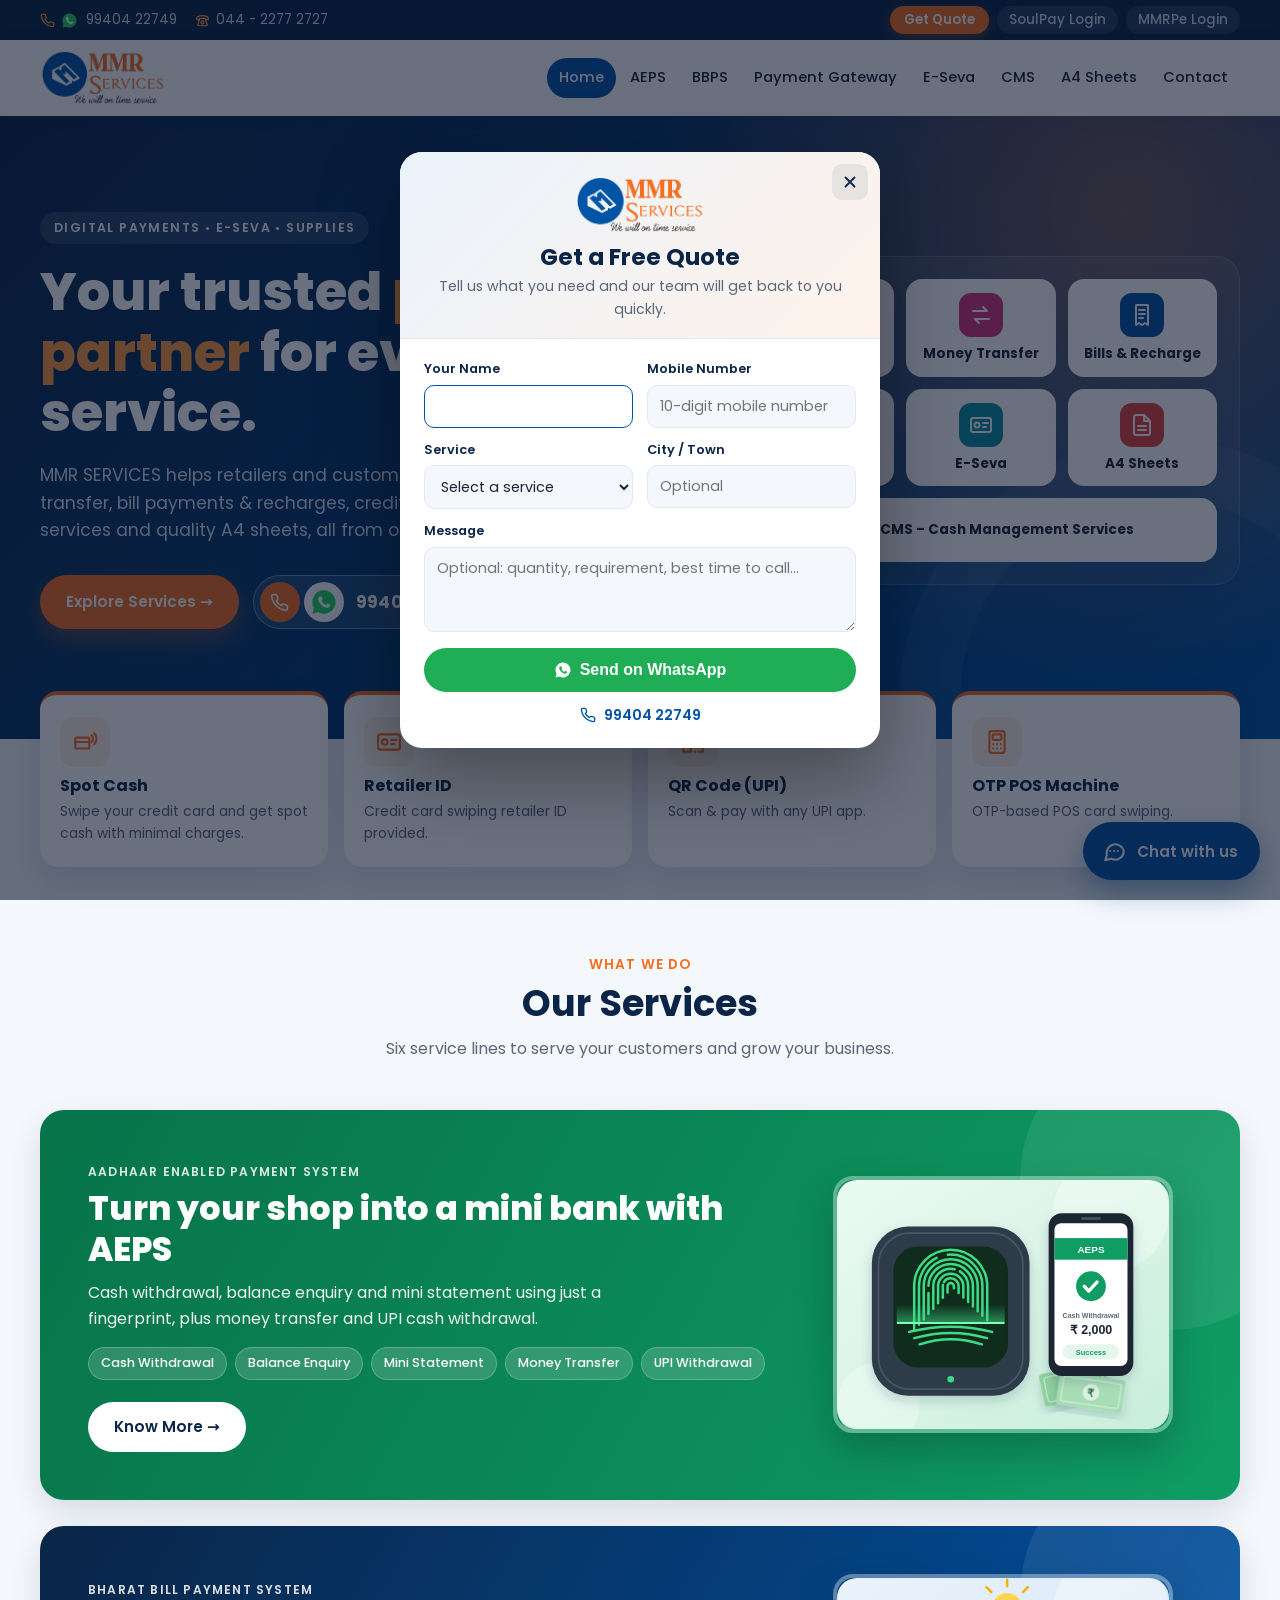
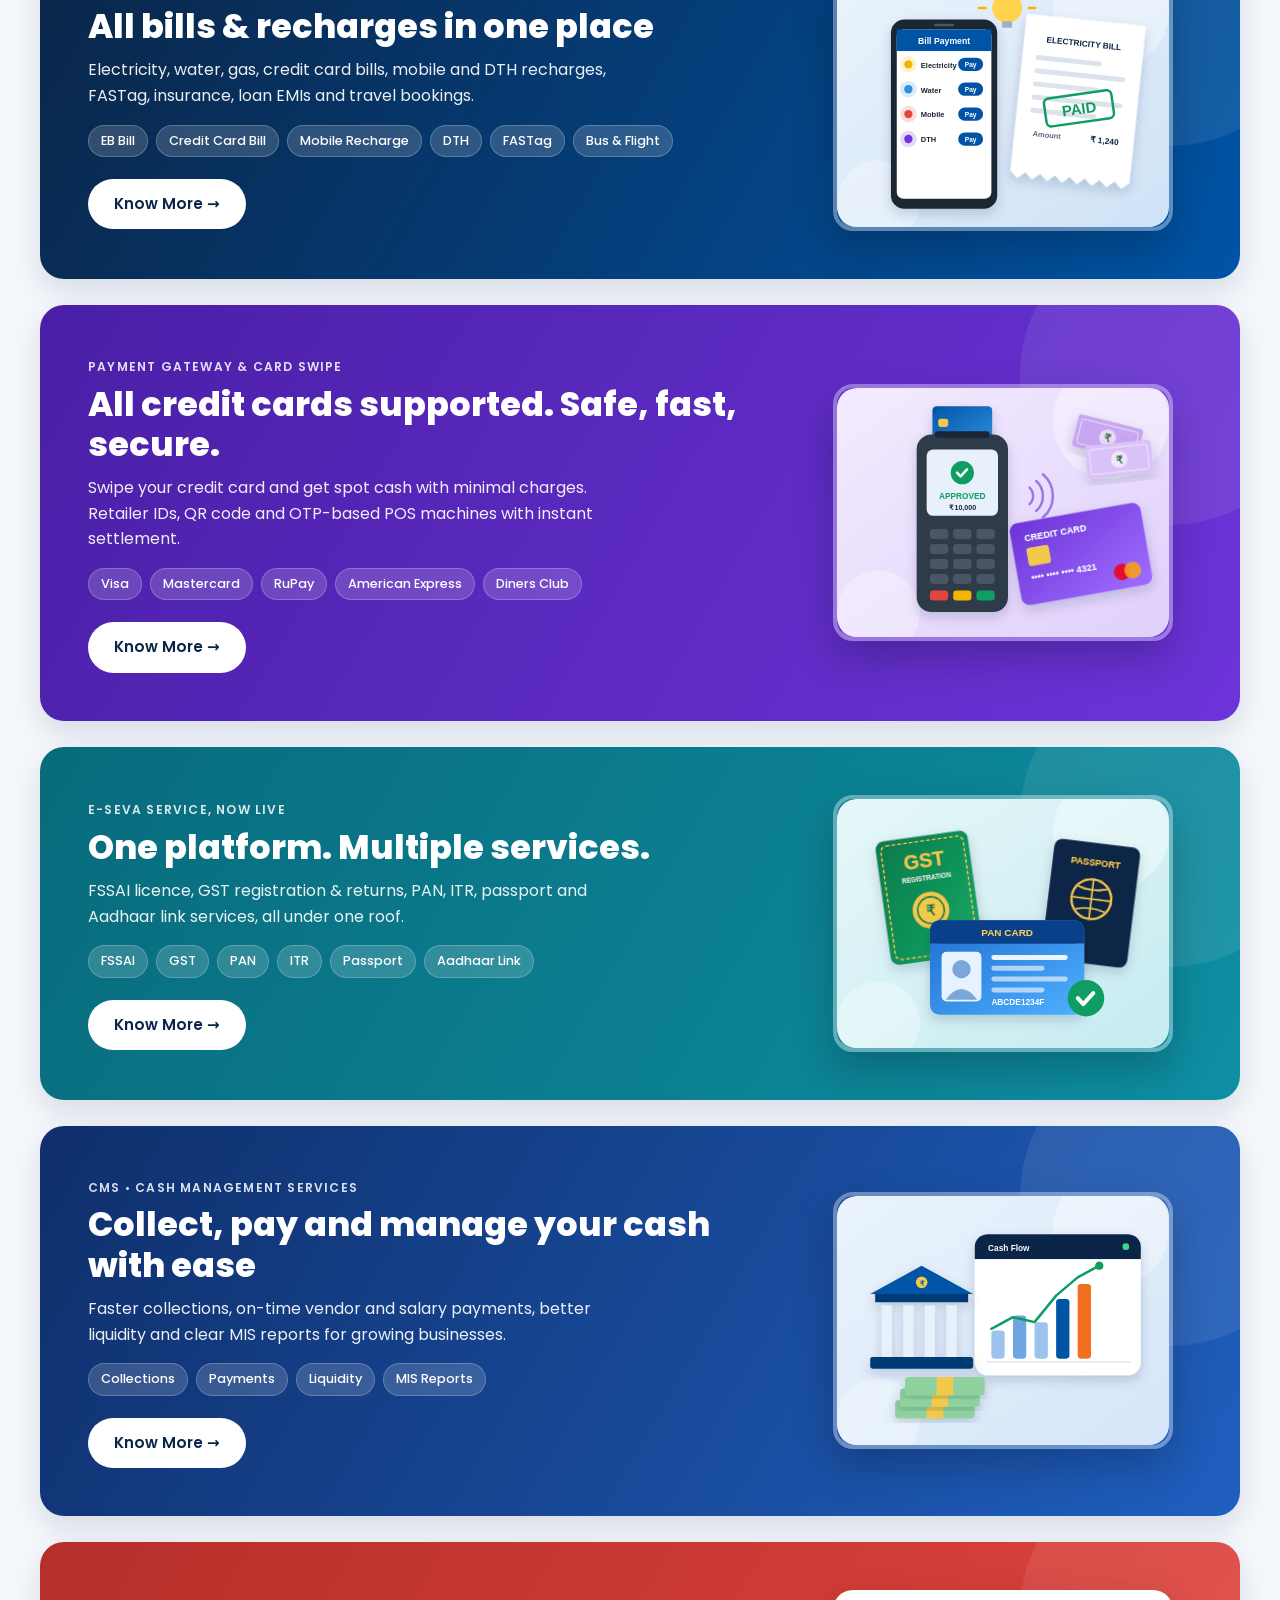
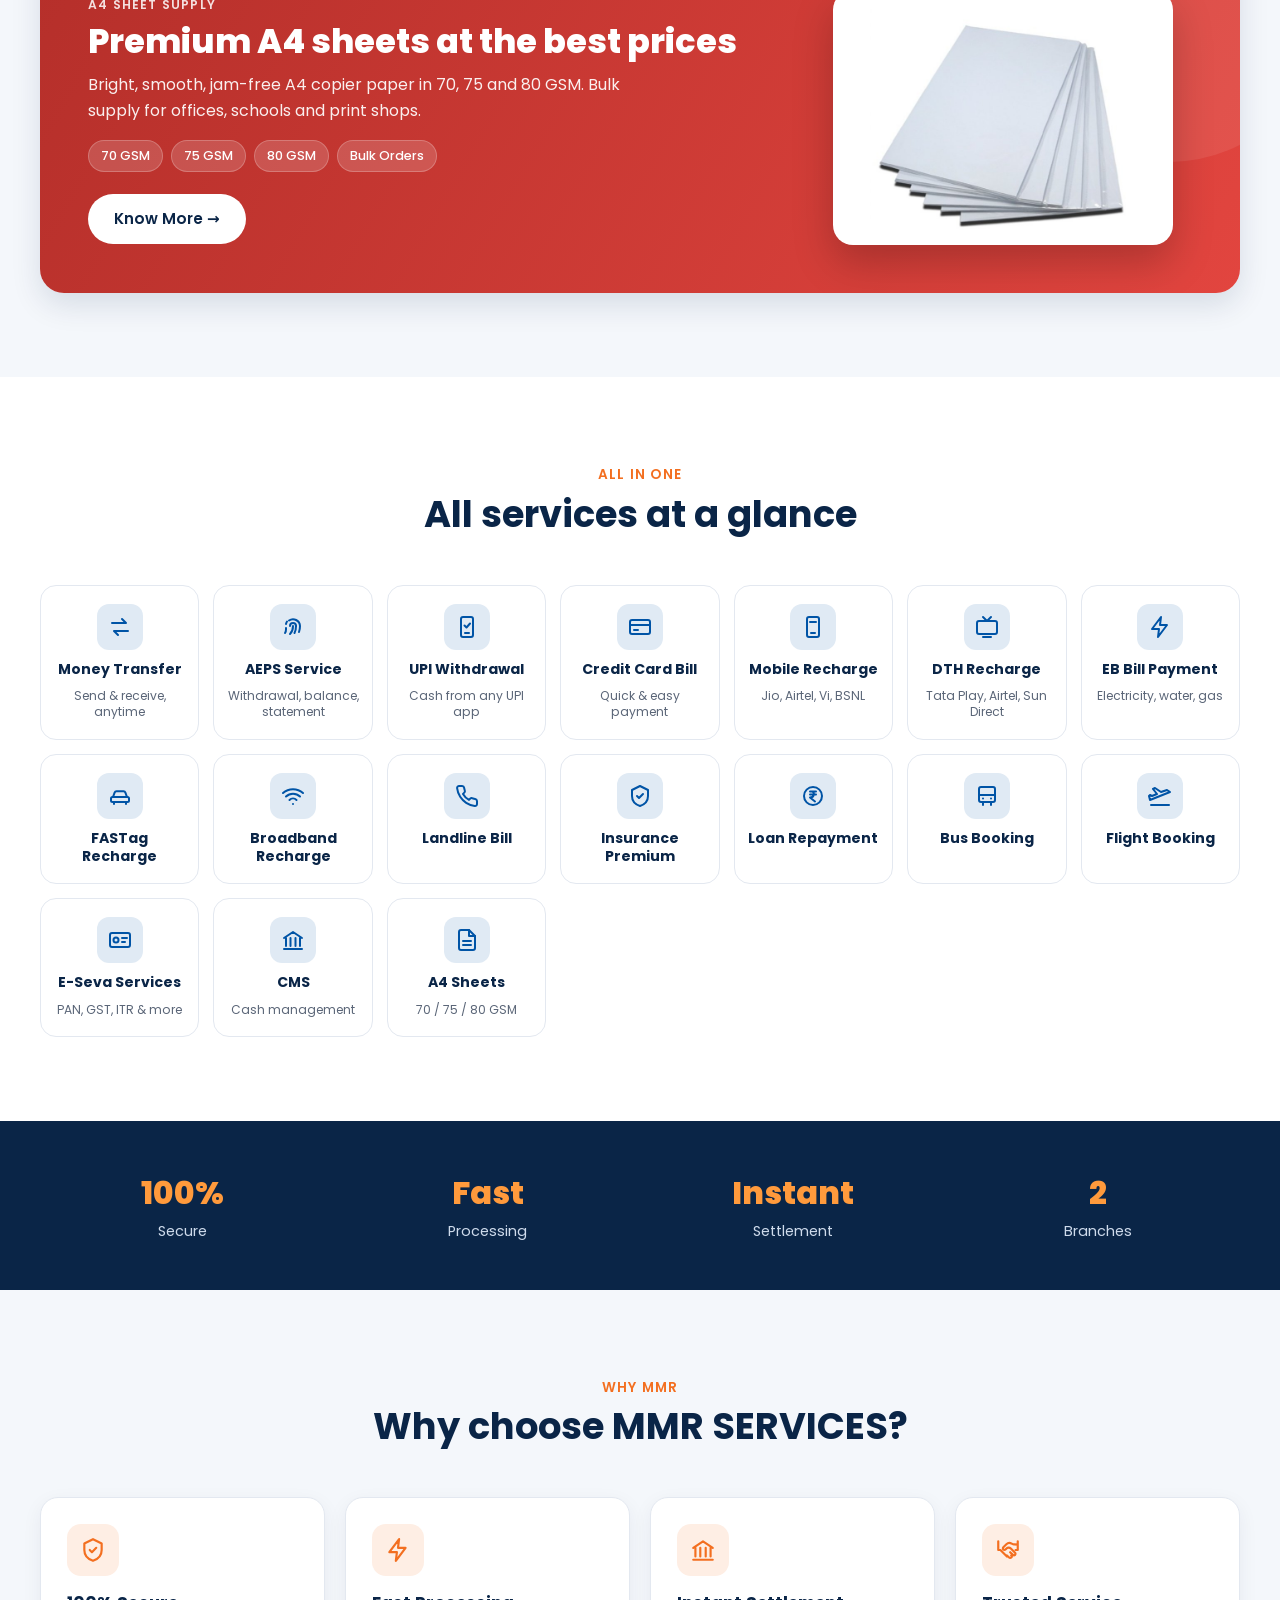
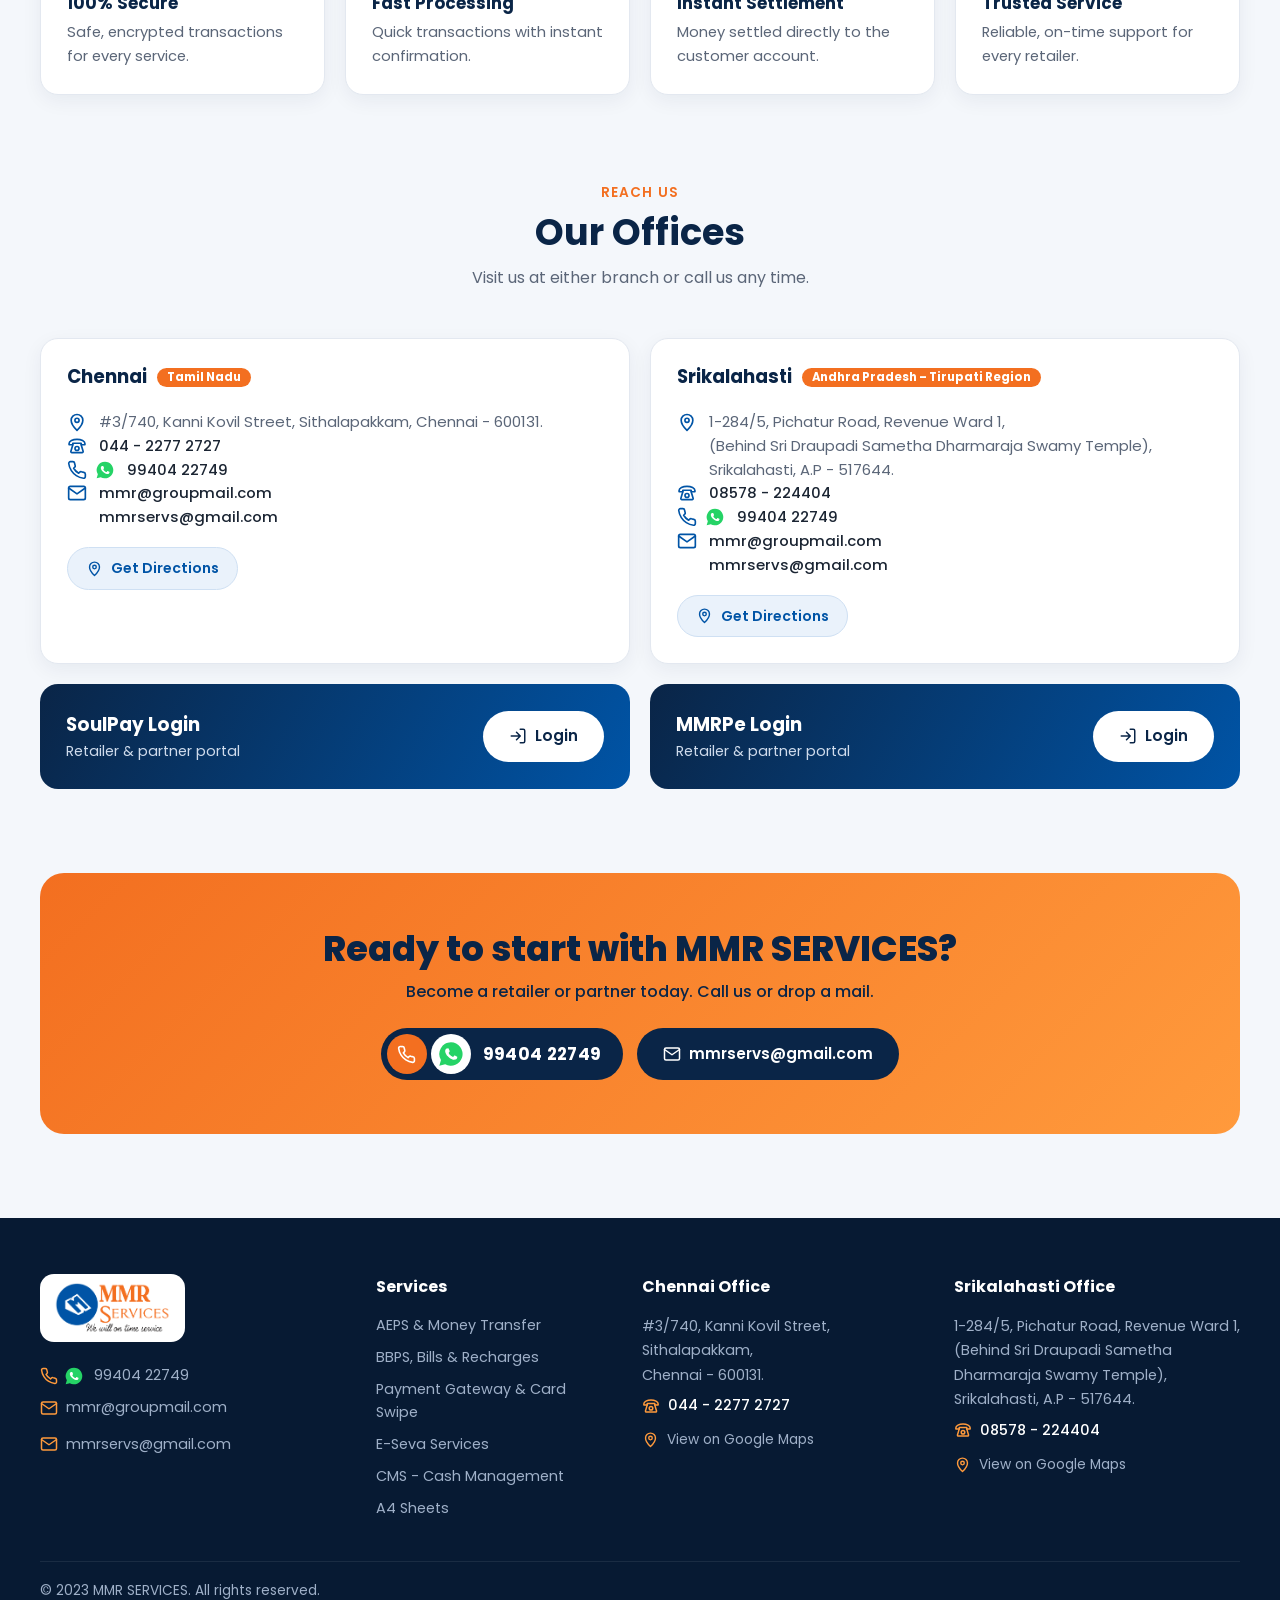
==== commit ee926a4d: "Changes Updated" ====
--- a/index.html
+++ b/index.html
@@ -134,13 +134,13 @@
         </div>
         <div class="banner a4">
           <div>
-            <span class="tag">Stationery Supply</span>
+            <span class="tag">A4 Sheet Supply</span>
             <h3>Premium A4 sheets at the best prices</h3>
             <p>Bright, smooth, jam-free A4 copier paper in 70, 75 and 80 GSM. Bulk supply for offices, schools and print shops.</p>
             <div class="chips"><span class="chip">70 GSM</span><span class="chip">75 GSM</span><span class="chip">80 GSM</span><span class="chip">Bulk Orders</span></div>
             <a href="a4-sheets.html" class="btn btn-white">Know More &rarr;</a>
           </div>
-          <div class="art"><img src="images/services/service-a4.svg" alt="Stack of A4 paper reams with loose sheets" width="400" height="300" class="banner-img" loading="lazy"></div>
+          <div class="art"><img src="images/a4/photo-paper.jpg" alt="A4 paper sheets" width="800" height="600" class="banner-img photo" loading="lazy"></div>
         </div>
       </div>
     </div>
@@ -248,8 +248,8 @@
           <a href="index.html" class="footer-logo"><img src="images/logo.png" alt="MMR SERVICES - We will on time service" width="1065" height="475" loading="lazy"></a>
           <ul>
             <li><span class="footer-dual"><a href="tel:+919940422749" class="dual-call" aria-label="Call 99404 22749"><svg viewBox="0 0 24 24" fill="none" stroke="currentColor" stroke-width="2" stroke-linecap="round" stroke-linejoin="round" aria-hidden="true"><path d="M22 16.9v3a2 2 0 0 1-2.2 2 19.8 19.8 0 0 1-8.6-3.1 19.5 19.5 0 0 1-6-6A19.8 19.8 0 0 1 2.1 4.2 2 2 0 0 1 4.1 2h3a2 2 0 0 1 2 1.7c.1 1 .4 1.9.7 2.8a2 2 0 0 1-.5 2.1L8 9.9a16 16 0 0 0 6 6l1.3-1.3a2 2 0 0 1 2.1-.4c.9.3 1.8.6 2.8.7a2 2 0 0 1 1.7 2z"/></svg></a><a href="https://wa.me/919940422749" class="dual-wa" target="_blank" rel="noopener" aria-label="WhatsApp 99404 22749"><svg viewBox="0 0 24 24" aria-hidden="true"><path fill="#25D366" d="M12 2a10 10 0 0 0-8.6 15.1L2 22l5-1.3A10 10 0 1 0 12 2z"/><path fill="#fff" d="M8.6 7.2c-.2 0-.5.1-.7.3-.3.3-.9.9-.9 2.2s.9 2.5 1 2.7c.1.2 1.8 2.8 4.4 3.8 2.2.9 2.6.7 3.1.6.5 0 1.5-.6 1.7-1.2.2-.6.2-1.1.2-1.2-.1-.1-.2-.2-.5-.3l-1.6-.8c-.2-.1-.4-.1-.6.1l-.7.9c-.1.2-.3.2-.5.1-.3-.1-1.1-.4-2-1.3-.8-.7-1.3-1.5-1.4-1.8-.1-.2 0-.4.1-.5l.4-.5c.1-.2.2-.3.2-.5.1-.2 0-.3 0-.5l-.8-1.8c-.2-.4-.4-.4-.5-.4z"/></svg></a><a href="tel:+919940422749" class="dual-num">99404 22749</a></span></li>
-            <li><a href="mailto:mmr@groupmail.com">mmr@groupmail.com</a></li>
-            <li><a href="mailto:mmrservs@gmail.com">mmrservs@gmail.com</a></li>
+            <li><a href="mailto:mmr@groupmail.com" class="footer-ico footer-mail"><svg viewBox="0 0 24 24" fill="none" stroke="currentColor" stroke-width="2" stroke-linecap="round" stroke-linejoin="round" aria-hidden="true"><rect x="2" y="4" width="20" height="16" rx="2"/><path d="M2 6l10 7 10-7"/></svg> mmr@groupmail.com</a></li>
+            <li><a href="mailto:mmrservs@gmail.com" class="footer-ico footer-mail"><svg viewBox="0 0 24 24" fill="none" stroke="currentColor" stroke-width="2" stroke-linecap="round" stroke-linejoin="round" aria-hidden="true"><rect x="2" y="4" width="20" height="16" rx="2"/><path d="M2 6l10 7 10-7"/></svg> mmrservs@gmail.com</a></li>
           </ul>
         </div>
         <div>
--- a/styles.css
+++ b/styles.css
@@ -749,3 +749,10 @@
 @media (max-width: 720px) {
   .float-btns a svg { width: 26px; height: 26px; }
 }
+
+/* footer email icons */
+.footer-mail svg { color: var(--orange-2); }
+
+/* real photos: white background behind product photos, fill the frame */
+.product img { background: var(--white); }
+.banner-img.photo, .hero-img.photo { aspect-ratio: 4 / 3; object-fit: cover; background: var(--white); }
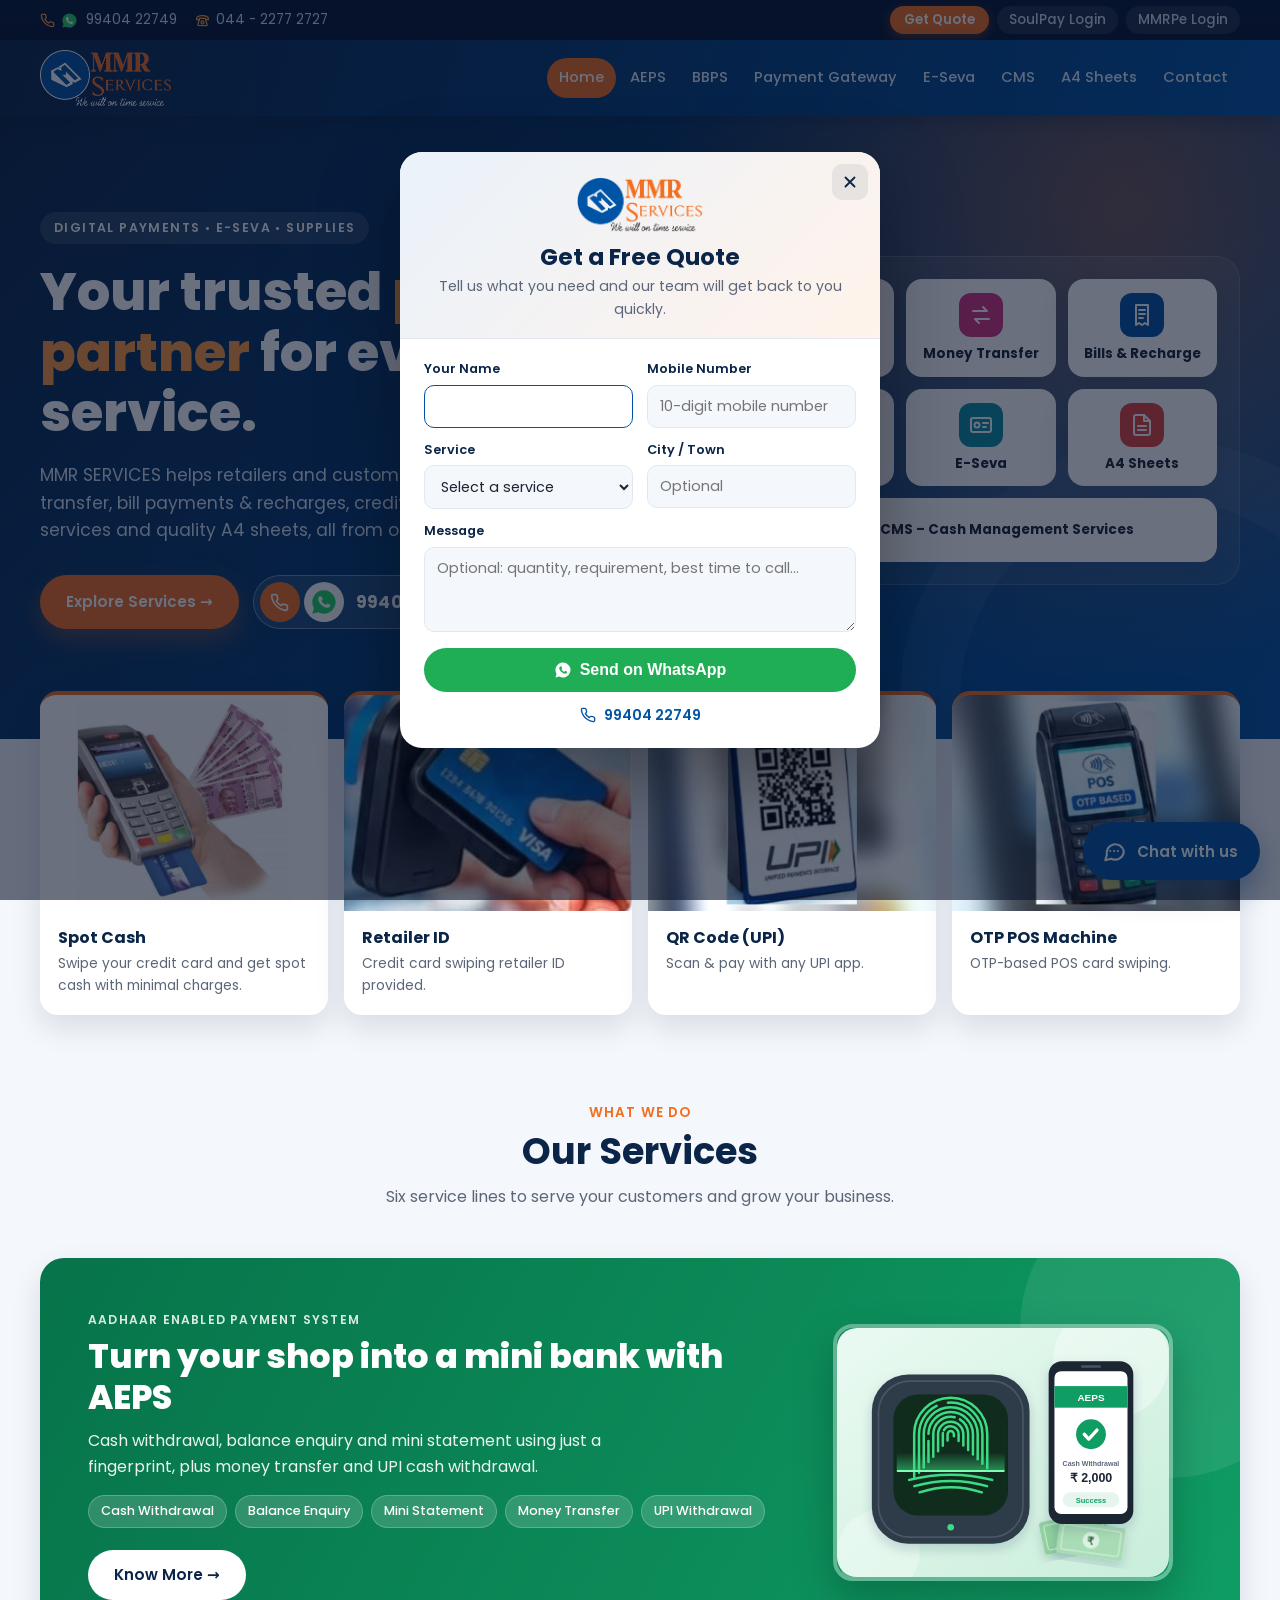
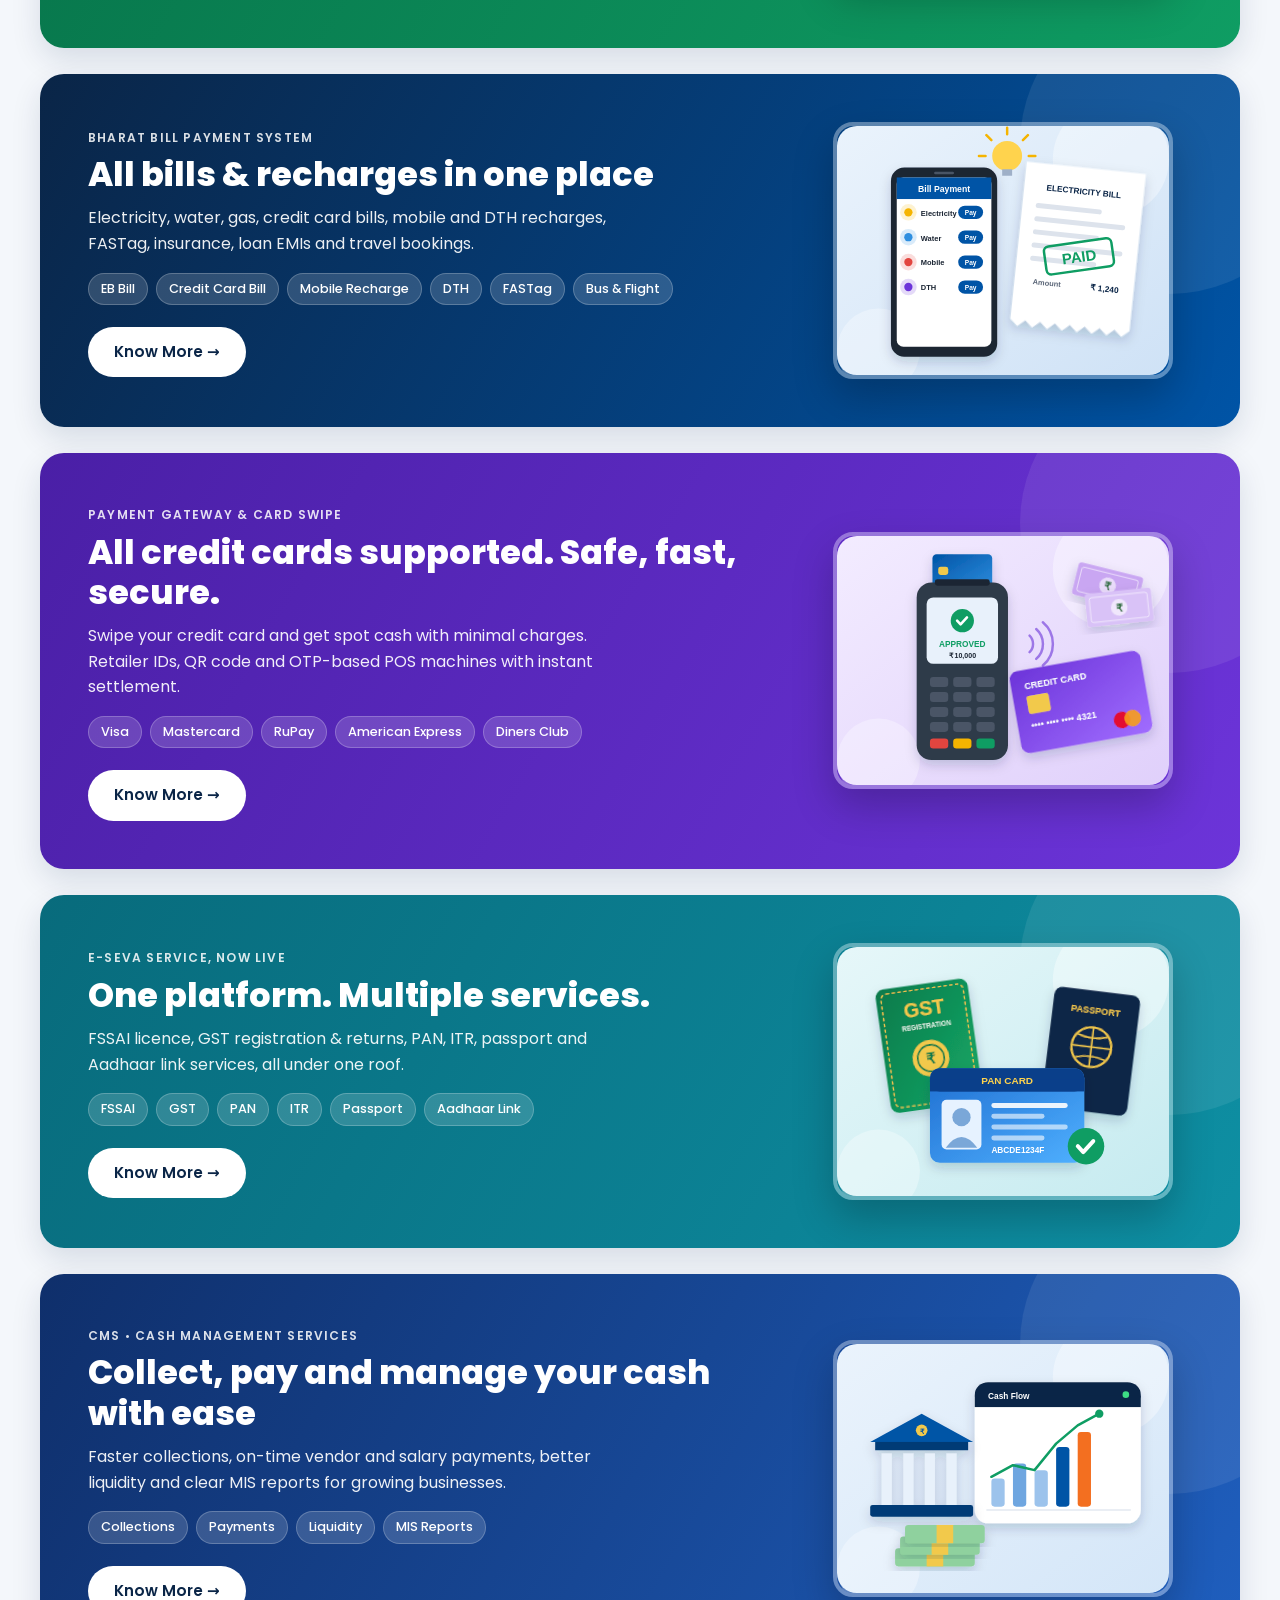
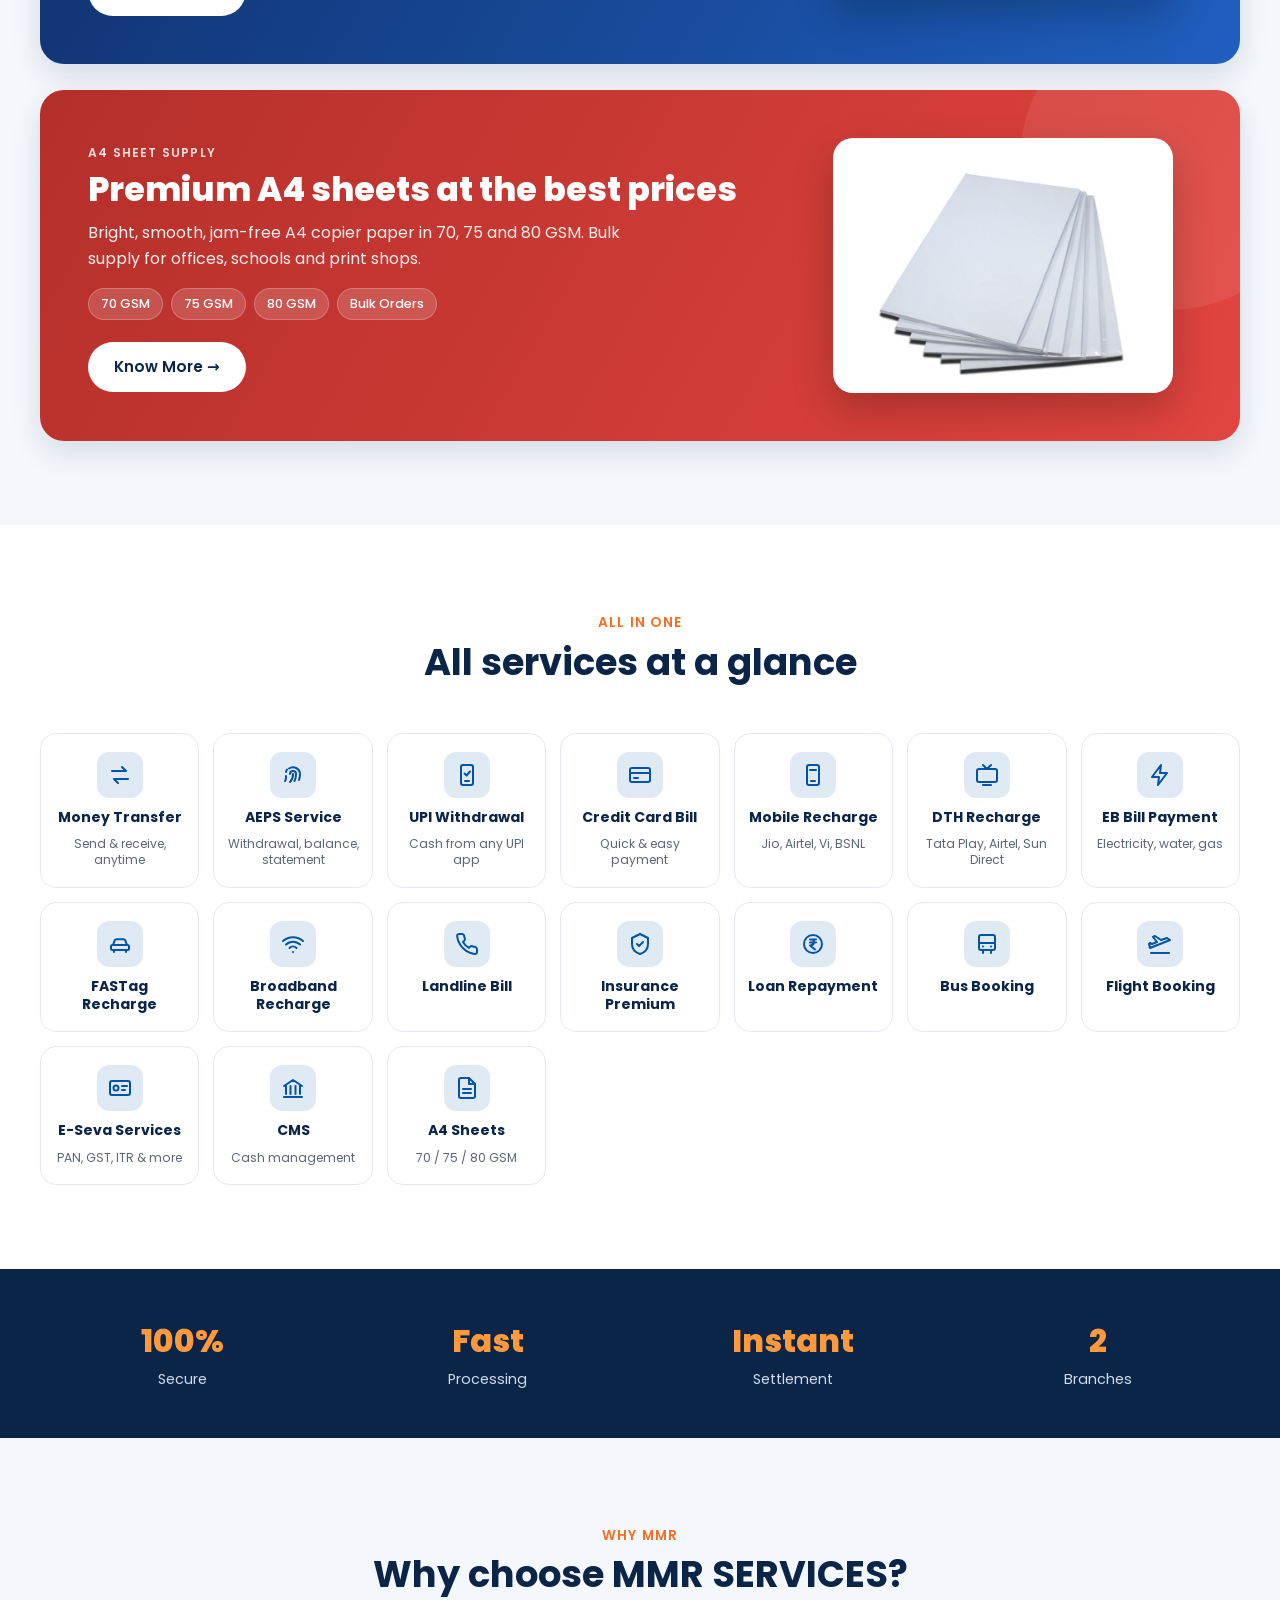
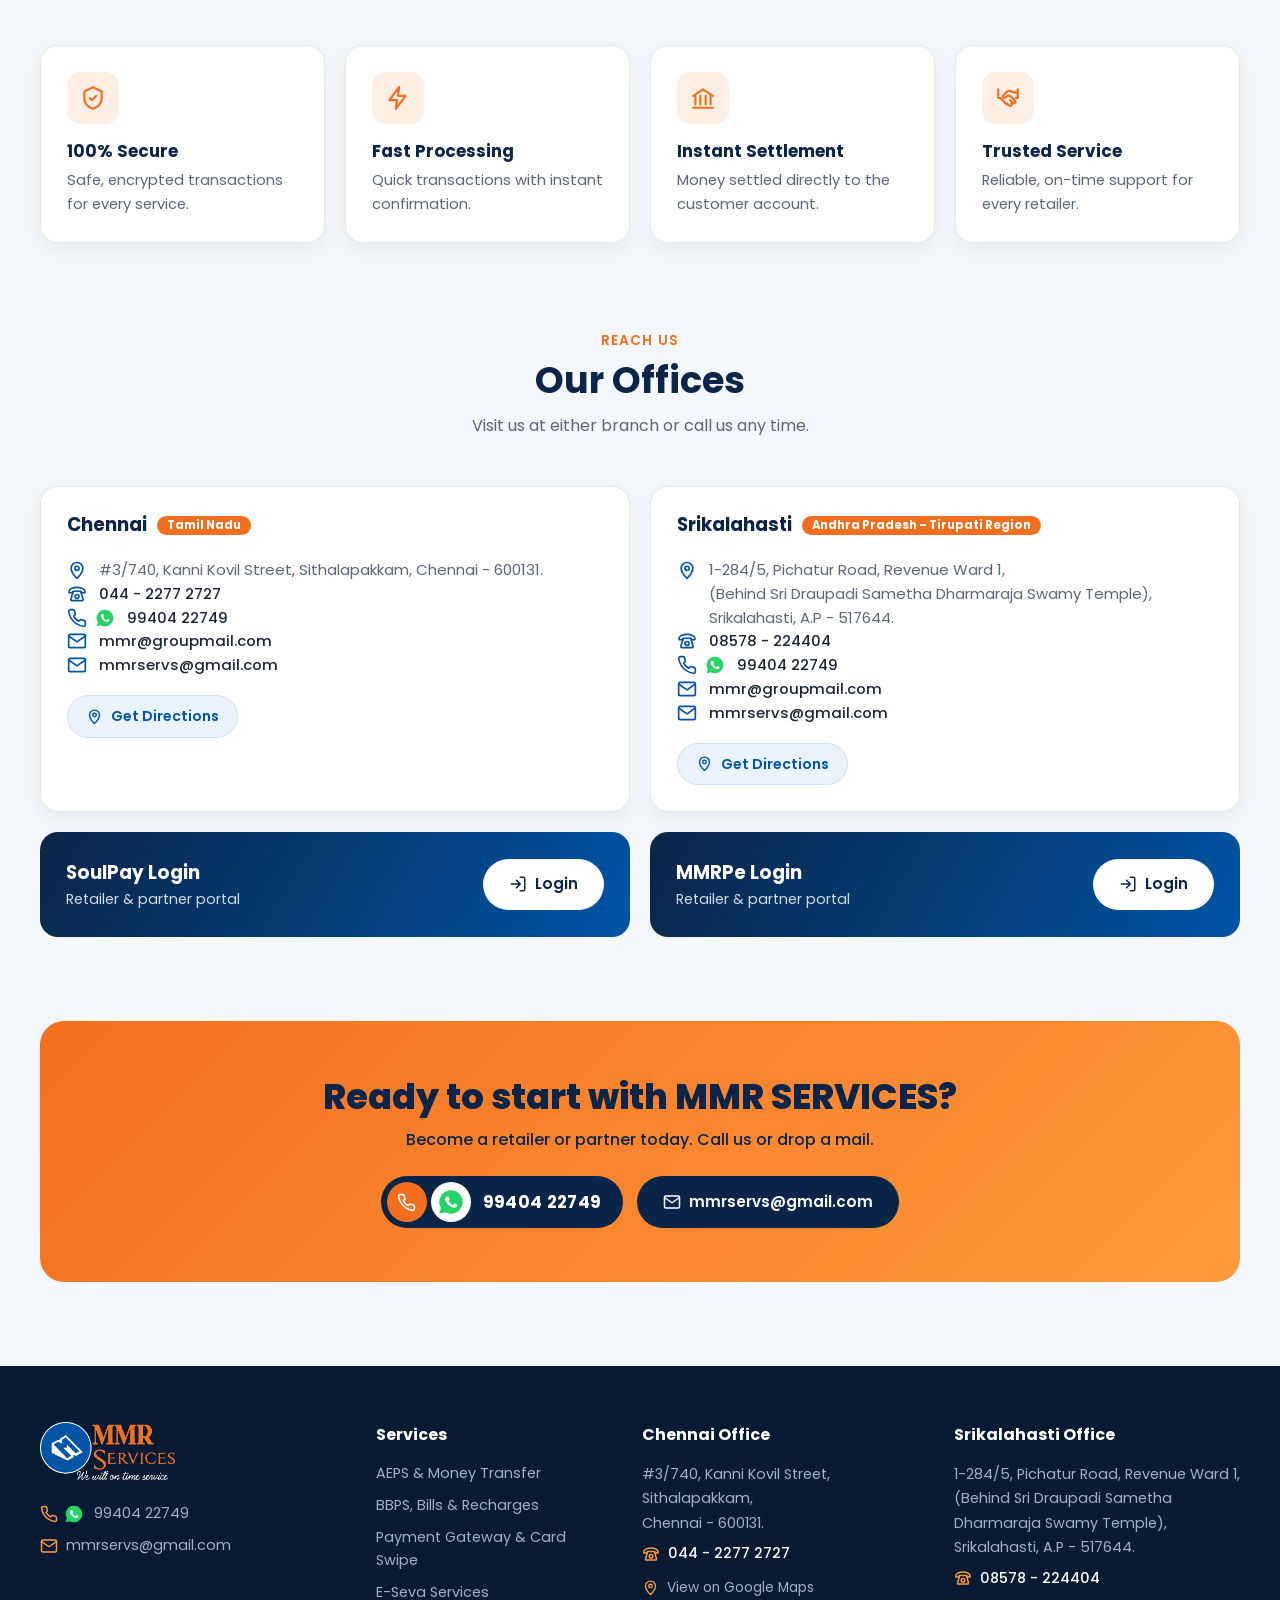
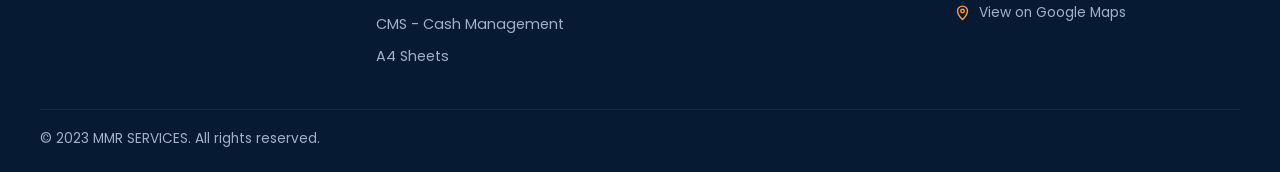
==== commit e5237b13: "Changes Updated" ====
--- a/index.html
+++ b/index.html
@@ -27,7 +27,7 @@
 
   <header class="site-header">
     <div class="container">
-      <a href="index.html" class="logo"><img src="images/logo.png" alt="MMR SERVICES - We will on time service" width="1065" height="475"></a>
+      <a href="index.html" class="logo"><img src="images/logo-light.png" alt="MMR SERVICES - We will on time service" width="1026" height="440"></a>
       <button class="menu-toggle" aria-label="Open menu" aria-expanded="false">&#9776;</button>
       <nav class="nav">
         <a href="index.html" class="active">Home</a>
@@ -70,10 +70,10 @@
   <section class="offers">
     <div class="container">
       <div class="grid">
-        <div class="offer"><div class="offer-ico"><svg viewBox="0 0 24 24" fill="none" stroke="currentColor" stroke-width="2" stroke-linecap="round" stroke-linejoin="round" aria-hidden="true"><rect x="3" y="8" width="13" height="10" rx="1.5"/><path d="M3 12h13M18 6a4 4 0 0 1 0 6M20.5 4a7 7 0 0 1 0 10"/></svg></div><h4>Spot Cash</h4><p>Swipe your credit card and get spot cash with minimal charges.</p></div>
-        <div class="offer"><div class="offer-ico"><svg viewBox="0 0 24 24" fill="none" stroke="currentColor" stroke-width="2" stroke-linecap="round" stroke-linejoin="round" aria-hidden="true"><rect x="2" y="5" width="20" height="14" rx="2"/><circle cx="8" cy="12" r="2.5"/><path d="M14 10h5M14 14h3"/></svg></div><h4>Retailer ID</h4><p>Credit card swiping retailer ID provided.</p></div>
-        <div class="offer"><div class="offer-ico"><svg viewBox="0 0 24 24" fill="none" stroke="currentColor" stroke-width="2" stroke-linecap="round" stroke-linejoin="round" aria-hidden="true"><rect x="3" y="3" width="7" height="7" rx="1"/><rect x="14" y="3" width="7" height="7" rx="1"/><rect x="3" y="14" width="7" height="7" rx="1"/><path d="M14 14h3v3h-3zM21 14v.01M14 21h.01M17 21h4v-4"/></svg></div><h4>QR Code (UPI)</h4><p>Scan &amp; pay with any UPI app.</p></div>
-        <div class="offer"><div class="offer-ico"><svg viewBox="0 0 24 24" fill="none" stroke="currentColor" stroke-width="2" stroke-linecap="round" stroke-linejoin="round" aria-hidden="true"><rect x="5" y="2" width="14" height="20" rx="2"/><rect x="8" y="5" width="8" height="5" rx="1"/><path d="M8.5 14h.01M12 14h.01M15.5 14h.01M8.5 18h.01M12 18h.01M15.5 18h.01"/></svg></div><h4>OTP POS Machine</h4><p>OTP-based POS card swiping.</p></div>
+        <div class="offer has-photo"><div class="offer-photo"><img src="images/payments/spot-cash.jpg" alt="Hand holding a POS machine with cash" width="640" height="480" loading="lazy"></div><h4>Spot Cash</h4><p>Swipe your credit card and get spot cash with minimal charges.</p></div>
+        <div class="offer has-photo"><div class="offer-photo"><img src="images/payments/retailer-id.jpg" alt="Credit card being swiped on a card reader" width="640" height="480" loading="lazy"></div><h4>Retailer ID</h4><p>Credit card swiping retailer ID provided.</p></div>
+        <div class="offer has-photo"><div class="offer-photo"><img src="images/payments/qr-code.jpg" alt="UPI Scan and Pay QR code stand" width="640" height="480" loading="lazy"></div><h4>QR Code (UPI)</h4><p>Scan &amp; pay with any UPI app.</p></div>
+        <div class="offer has-photo"><div class="offer-photo"><img src="images/payments/pos-machine.jpg" alt="OTP based POS machine" width="640" height="480" loading="lazy"></div><h4>OTP POS Machine</h4><p>OTP-based POS card swiping.</p></div>
       </div>
     </div>
   </section>
@@ -202,7 +202,8 @@
             <li><svg viewBox="0 0 24 24" fill="none" stroke="currentColor" stroke-width="2" stroke-linecap="round" stroke-linejoin="round" aria-hidden="true"><path d="M12 22s7-6.3 7-12a7 7 0 0 0-14 0c0 5.7 7 12 7 12z"/><circle cx="12" cy="10" r="2.5"/></svg><span>#3/740, Kanni Kovil Street, Sithalapakkam, Chennai - 600131.</span></li>
             <li class="landline"><svg viewBox="0 0 24 24" fill="none" stroke="currentColor" stroke-width="2" stroke-linecap="round" stroke-linejoin="round" aria-hidden="true"><path d="M2.5 9C2.5 6.2 6.8 4 12 4s9.5 2.2 9.5 5v1.5H17V8.7H7v1.8H2.5z"/><path d="M7 10.5L4.6 18.6A1.2 1.2 0 0 0 5.8 20h12.4a1.2 1.2 0 0 0 1.2-1.4L17 10.5"/><circle cx="12" cy="15" r="2.4"/></svg><span><a href="tel:+914422772727">044 - 2277 2727</a></span></li>
             <li class="dual"><a href="tel:+919940422749" aria-label="Call 99404 22749"><svg viewBox="0 0 24 24" fill="none" stroke="currentColor" stroke-width="2" stroke-linecap="round" stroke-linejoin="round" aria-hidden="true"><path d="M22 16.9v3a2 2 0 0 1-2.2 2 19.8 19.8 0 0 1-8.6-3.1 19.5 19.5 0 0 1-6-6A19.8 19.8 0 0 1 2.1 4.2 2 2 0 0 1 4.1 2h3a2 2 0 0 1 2 1.7c.1 1 .4 1.9.7 2.8a2 2 0 0 1-.5 2.1L8 9.9a16 16 0 0 0 6 6l1.3-1.3a2 2 0 0 1 2.1-.4c.9.3 1.8.6 2.8.7a2 2 0 0 1 1.7 2z"/></svg></a><a href="https://wa.me/919940422749" target="_blank" rel="noopener" aria-label="WhatsApp 99404 22749"><svg viewBox="0 0 24 24" aria-hidden="true"><path fill="#25D366" d="M12 2a10 10 0 0 0-8.6 15.1L2 22l5-1.3A10 10 0 1 0 12 2z"/><path fill="#fff" d="M8.6 7.2c-.2 0-.5.1-.7.3-.3.3-.9.9-.9 2.2s.9 2.5 1 2.7c.1.2 1.8 2.8 4.4 3.8 2.2.9 2.6.7 3.1.6.5 0 1.5-.6 1.7-1.2.2-.6.2-1.1.2-1.2-.1-.1-.2-.2-.5-.3l-1.6-.8c-.2-.1-.4-.1-.6.1l-.7.9c-.1.2-.3.2-.5.1-.3-.1-1.1-.4-2-1.3-.8-.7-1.3-1.5-1.4-1.8-.1-.2 0-.4.1-.5l.4-.5c.1-.2.2-.3.2-.5.1-.2 0-.3 0-.5l-.8-1.8c-.2-.4-.4-.4-.5-.4z"/></svg></a><span><a href="tel:+919940422749">99404 22749</a></span></li>
-            <li><svg viewBox="0 0 24 24" fill="none" stroke="currentColor" stroke-width="2" stroke-linecap="round" stroke-linejoin="round" aria-hidden="true"><rect x="2" y="4" width="20" height="16" rx="2"/><path d="M2 6l10 7 10-7"/></svg><span><a href="mailto:mmr@groupmail.com">mmr@groupmail.com</a><br><a href="mailto:mmrservs@gmail.com">mmrservs@gmail.com</a></span></li>
+            <li><svg viewBox="0 0 24 24" fill="none" stroke="currentColor" stroke-width="2" stroke-linecap="round" stroke-linejoin="round" aria-hidden="true"><rect x="2" y="4" width="20" height="16" rx="2"/><path d="M2 6l10 7 10-7"/></svg><span><a href="mailto:mmr@groupmail.com">mmr@groupmail.com</a></span></li>
+            <li><svg viewBox="0 0 24 24" fill="none" stroke="currentColor" stroke-width="2" stroke-linecap="round" stroke-linejoin="round" aria-hidden="true"><rect x="2" y="4" width="20" height="16" rx="2"/><path d="M2 6l10 7 10-7"/></svg><span><a href="mailto:mmrservs@gmail.com">mmrservs@gmail.com</a></span></li>
           </ul>
           <a href="https://maps.app.goo.gl/EPhTznhaiuHwMEHp7" class="btn map-btn" target="_blank" rel="noopener"><svg viewBox="0 0 24 24" fill="none" stroke="currentColor" stroke-width="2" stroke-linecap="round" stroke-linejoin="round" aria-hidden="true"><path d="M12 22s7-6.3 7-12a7 7 0 0 0-14 0c0 5.7 7 12 7 12z"/><circle cx="12" cy="10" r="2.5"/></svg> Get Directions</a>
         </div>
@@ -212,7 +213,8 @@
             <li><svg viewBox="0 0 24 24" fill="none" stroke="currentColor" stroke-width="2" stroke-linecap="round" stroke-linejoin="round" aria-hidden="true"><path d="M12 22s7-6.3 7-12a7 7 0 0 0-14 0c0 5.7 7 12 7 12z"/><circle cx="12" cy="10" r="2.5"/></svg><span><span class="nowrap">1-284/5, Pichatur Road, Revenue Ward 1,</span><br>(Behind Sri Draupadi Sametha Dharmaraja Swamy Temple), Srikalahasti, A.P - 517644.</span></li>
             <li class="landline"><svg viewBox="0 0 24 24" fill="none" stroke="currentColor" stroke-width="2" stroke-linecap="round" stroke-linejoin="round" aria-hidden="true"><path d="M2.5 9C2.5 6.2 6.8 4 12 4s9.5 2.2 9.5 5v1.5H17V8.7H7v1.8H2.5z"/><path d="M7 10.5L4.6 18.6A1.2 1.2 0 0 0 5.8 20h12.4a1.2 1.2 0 0 0 1.2-1.4L17 10.5"/><circle cx="12" cy="15" r="2.4"/></svg><span><a href="tel:+918578224404">08578 - 224404</a></span></li>
             <li class="dual"><a href="tel:+919940422749" aria-label="Call 99404 22749"><svg viewBox="0 0 24 24" fill="none" stroke="currentColor" stroke-width="2" stroke-linecap="round" stroke-linejoin="round" aria-hidden="true"><path d="M22 16.9v3a2 2 0 0 1-2.2 2 19.8 19.8 0 0 1-8.6-3.1 19.5 19.5 0 0 1-6-6A19.8 19.8 0 0 1 2.1 4.2 2 2 0 0 1 4.1 2h3a2 2 0 0 1 2 1.7c.1 1 .4 1.9.7 2.8a2 2 0 0 1-.5 2.1L8 9.9a16 16 0 0 0 6 6l1.3-1.3a2 2 0 0 1 2.1-.4c.9.3 1.8.6 2.8.7a2 2 0 0 1 1.7 2z"/></svg></a><a href="https://wa.me/919940422749" target="_blank" rel="noopener" aria-label="WhatsApp 99404 22749"><svg viewBox="0 0 24 24" aria-hidden="true"><path fill="#25D366" d="M12 2a10 10 0 0 0-8.6 15.1L2 22l5-1.3A10 10 0 1 0 12 2z"/><path fill="#fff" d="M8.6 7.2c-.2 0-.5.1-.7.3-.3.3-.9.9-.9 2.2s.9 2.5 1 2.7c.1.2 1.8 2.8 4.4 3.8 2.2.9 2.6.7 3.1.6.5 0 1.5-.6 1.7-1.2.2-.6.2-1.1.2-1.2-.1-.1-.2-.2-.5-.3l-1.6-.8c-.2-.1-.4-.1-.6.1l-.7.9c-.1.2-.3.2-.5.1-.3-.1-1.1-.4-2-1.3-.8-.7-1.3-1.5-1.4-1.8-.1-.2 0-.4.1-.5l.4-.5c.1-.2.2-.3.2-.5.1-.2 0-.3 0-.5l-.8-1.8c-.2-.4-.4-.4-.5-.4z"/></svg></a><span><a href="tel:+919940422749">99404 22749</a></span></li>
-            <li><svg viewBox="0 0 24 24" fill="none" stroke="currentColor" stroke-width="2" stroke-linecap="round" stroke-linejoin="round" aria-hidden="true"><rect x="2" y="4" width="20" height="16" rx="2"/><path d="M2 6l10 7 10-7"/></svg><span><a href="mailto:mmr@groupmail.com">mmr@groupmail.com</a><br><a href="mailto:mmrservs@gmail.com">mmrservs@gmail.com</a></span></li>
+            <li><svg viewBox="0 0 24 24" fill="none" stroke="currentColor" stroke-width="2" stroke-linecap="round" stroke-linejoin="round" aria-hidden="true"><rect x="2" y="4" width="20" height="16" rx="2"/><path d="M2 6l10 7 10-7"/></svg><span><a href="mailto:mmr@groupmail.com">mmr@groupmail.com</a></span></li>
+            <li><svg viewBox="0 0 24 24" fill="none" stroke="currentColor" stroke-width="2" stroke-linecap="round" stroke-linejoin="round" aria-hidden="true"><rect x="2" y="4" width="20" height="16" rx="2"/><path d="M2 6l10 7 10-7"/></svg><span><a href="mailto:mmrservs@gmail.com">mmrservs@gmail.com</a></span></li>
           </ul>
           <a href="https://maps.app.goo.gl/B24z3HJkmfDDjsa46" class="btn map-btn" target="_blank" rel="noopener"><svg viewBox="0 0 24 24" fill="none" stroke="currentColor" stroke-width="2" stroke-linecap="round" stroke-linejoin="round" aria-hidden="true"><path d="M12 22s7-6.3 7-12a7 7 0 0 0-14 0c0 5.7 7 12 7 12z"/><circle cx="12" cy="10" r="2.5"/></svg> Get Directions</a>
         </div>
@@ -245,10 +247,9 @@
     <div class="container">
       <div class="cols">
         <div>
-          <a href="index.html" class="footer-logo"><img src="images/logo.png" alt="MMR SERVICES - We will on time service" width="1065" height="475" loading="lazy"></a>
+          <a href="index.html" class="footer-logo"><img src="images/logo-light.png" alt="MMR SERVICES - We will on time service" width="1026" height="440" loading="lazy"></a>
           <ul>
             <li><span class="footer-dual"><a href="tel:+919940422749" class="dual-call" aria-label="Call 99404 22749"><svg viewBox="0 0 24 24" fill="none" stroke="currentColor" stroke-width="2" stroke-linecap="round" stroke-linejoin="round" aria-hidden="true"><path d="M22 16.9v3a2 2 0 0 1-2.2 2 19.8 19.8 0 0 1-8.6-3.1 19.5 19.5 0 0 1-6-6A19.8 19.8 0 0 1 2.1 4.2 2 2 0 0 1 4.1 2h3a2 2 0 0 1 2 1.7c.1 1 .4 1.9.7 2.8a2 2 0 0 1-.5 2.1L8 9.9a16 16 0 0 0 6 6l1.3-1.3a2 2 0 0 1 2.1-.4c.9.3 1.8.6 2.8.7a2 2 0 0 1 1.7 2z"/></svg></a><a href="https://wa.me/919940422749" class="dual-wa" target="_blank" rel="noopener" aria-label="WhatsApp 99404 22749"><svg viewBox="0 0 24 24" aria-hidden="true"><path fill="#25D366" d="M12 2a10 10 0 0 0-8.6 15.1L2 22l5-1.3A10 10 0 1 0 12 2z"/><path fill="#fff" d="M8.6 7.2c-.2 0-.5.1-.7.3-.3.3-.9.9-.9 2.2s.9 2.5 1 2.7c.1.2 1.8 2.8 4.4 3.8 2.2.9 2.6.7 3.1.6.5 0 1.5-.6 1.7-1.2.2-.6.2-1.1.2-1.2-.1-.1-.2-.2-.5-.3l-1.6-.8c-.2-.1-.4-.1-.6.1l-.7.9c-.1.2-.3.2-.5.1-.3-.1-1.1-.4-2-1.3-.8-.7-1.3-1.5-1.4-1.8-.1-.2 0-.4.1-.5l.4-.5c.1-.2.2-.3.2-.5.1-.2 0-.3 0-.5l-.8-1.8c-.2-.4-.4-.4-.5-.4z"/></svg></a><a href="tel:+919940422749" class="dual-num">99404 22749</a></span></li>
-            <li><a href="mailto:mmr@groupmail.com" class="footer-ico footer-mail"><svg viewBox="0 0 24 24" fill="none" stroke="currentColor" stroke-width="2" stroke-linecap="round" stroke-linejoin="round" aria-hidden="true"><rect x="2" y="4" width="20" height="16" rx="2"/><path d="M2 6l10 7 10-7"/></svg> mmr@groupmail.com</a></li>
             <li><a href="mailto:mmrservs@gmail.com" class="footer-ico footer-mail"><svg viewBox="0 0 24 24" fill="none" stroke="currentColor" stroke-width="2" stroke-linecap="round" stroke-linejoin="round" aria-hidden="true"><rect x="2" y="4" width="20" height="16" rx="2"/><path d="M2 6l10 7 10-7"/></svg> mmrservs@gmail.com</a></li>
           </ul>
         </div>
--- a/styles.css
+++ b/styles.css
@@ -756,3 +756,50 @@
 /* real photos: white background behind product photos, fill the frame */
 .product img { background: var(--white); }
 .banner-img.photo, .hero-img.photo { aspect-ratio: 4 / 3; object-fit: cover; background: var(--white); }
+
+/* ---------- Real photos on the Spot Cash / Retailer ID / QR / POS cards ---------- */
+.offer.has-photo { padding: 0 0 18px; overflow: hidden; }
+.offer.has-photo h4, .offer.has-photo p { padding: 0 18px; }
+.offer.has-photo h4 { margin-top: 14px; }
+.offer-photo, .card-photo { aspect-ratio: 4 / 3; overflow: hidden; background: #eef3f9; }
+.offer-photo img, .card-photo img { width: 100%; height: 100%; object-fit: cover; transition: transform 0.4s ease; }
+.offer.has-photo:hover .offer-photo img, .card.has-photo:hover .card-photo img { transform: scale(1.05); }
+.card.has-photo { padding: 0 0 22px; overflow: hidden; }
+.card.has-photo h4, .card.has-photo p { padding: 0 22px; }
+.card.has-photo h4 { margin-top: 16px; }
+@media (max-width: 520px) {
+  .offer.has-photo { padding-bottom: 14px; }
+  .offer.has-photo h4, .offer.has-photo p { padding: 0 12px; }
+  .offer.has-photo h4 { margin-top: 10px; }
+}
+
+/* card network logos (photo strip) */
+.networks-photo { background: var(--white); border: 1px solid var(--line); border-radius: 16px; padding: 10px; max-width: 900px; margin: 0 auto; }
+.networks-photo img { width: 100%; height: auto; border-radius: 10px; }
+
+/* ---------- Blue header (logo-light.png is made for blue backgrounds) ---------- */
+.site-header {
+  background: linear-gradient(110deg, #0a2547 0%, #0054a6 100%);
+  box-shadow: 0 4px 18px rgba(7, 26, 51, 0.35);
+}
+.topbar { background: #061631; }
+.nav a { color: #e3ecf7; }
+.nav a:hover { color: var(--white); background: rgba(255, 255, 255, 0.12); }
+.nav a.active { color: var(--white); background: var(--orange); }
+.menu-toggle { background: rgba(255, 255, 255, 0.1); border-color: rgba(255, 255, 255, 0.35); color: var(--white); }
+@media (max-width: 900px) {
+  .nav { background: #0a2547; box-shadow: 0 14px 24px rgba(0, 0, 0, 0.3); }
+  .nav a { color: #e3ecf7; }
+  .nav .nav-login { background: rgba(243, 111, 32, 0.15); color: #ffb37f; }
+}
+
+/* footer logo straight on the blue footer, no white box */
+.footer-logo { background: none; padding: 0; border-radius: 0; }
+.footer-logo img { height: 58px; }
+
+/* chatbot: icons only, no phone number */
+.chat-handoff { display: flex; align-items: center; justify-content: space-between; gap: 10px; font-size: 0.82rem; font-weight: 600; color: var(--blue-deep); }
+.chat-handoff .chat-dual { gap: 10px; }
+.chat-handoff .chat-dual svg, .msg .chat-dual svg { width: 22px; height: 22px; }
+.msg .msg-btn-icon { width: 40px; height: 40px; padding: 0; justify-content: center; font-size: 1.1rem; }
+.msg .msg-btn-icon svg { width: 22px; height: 22px; }
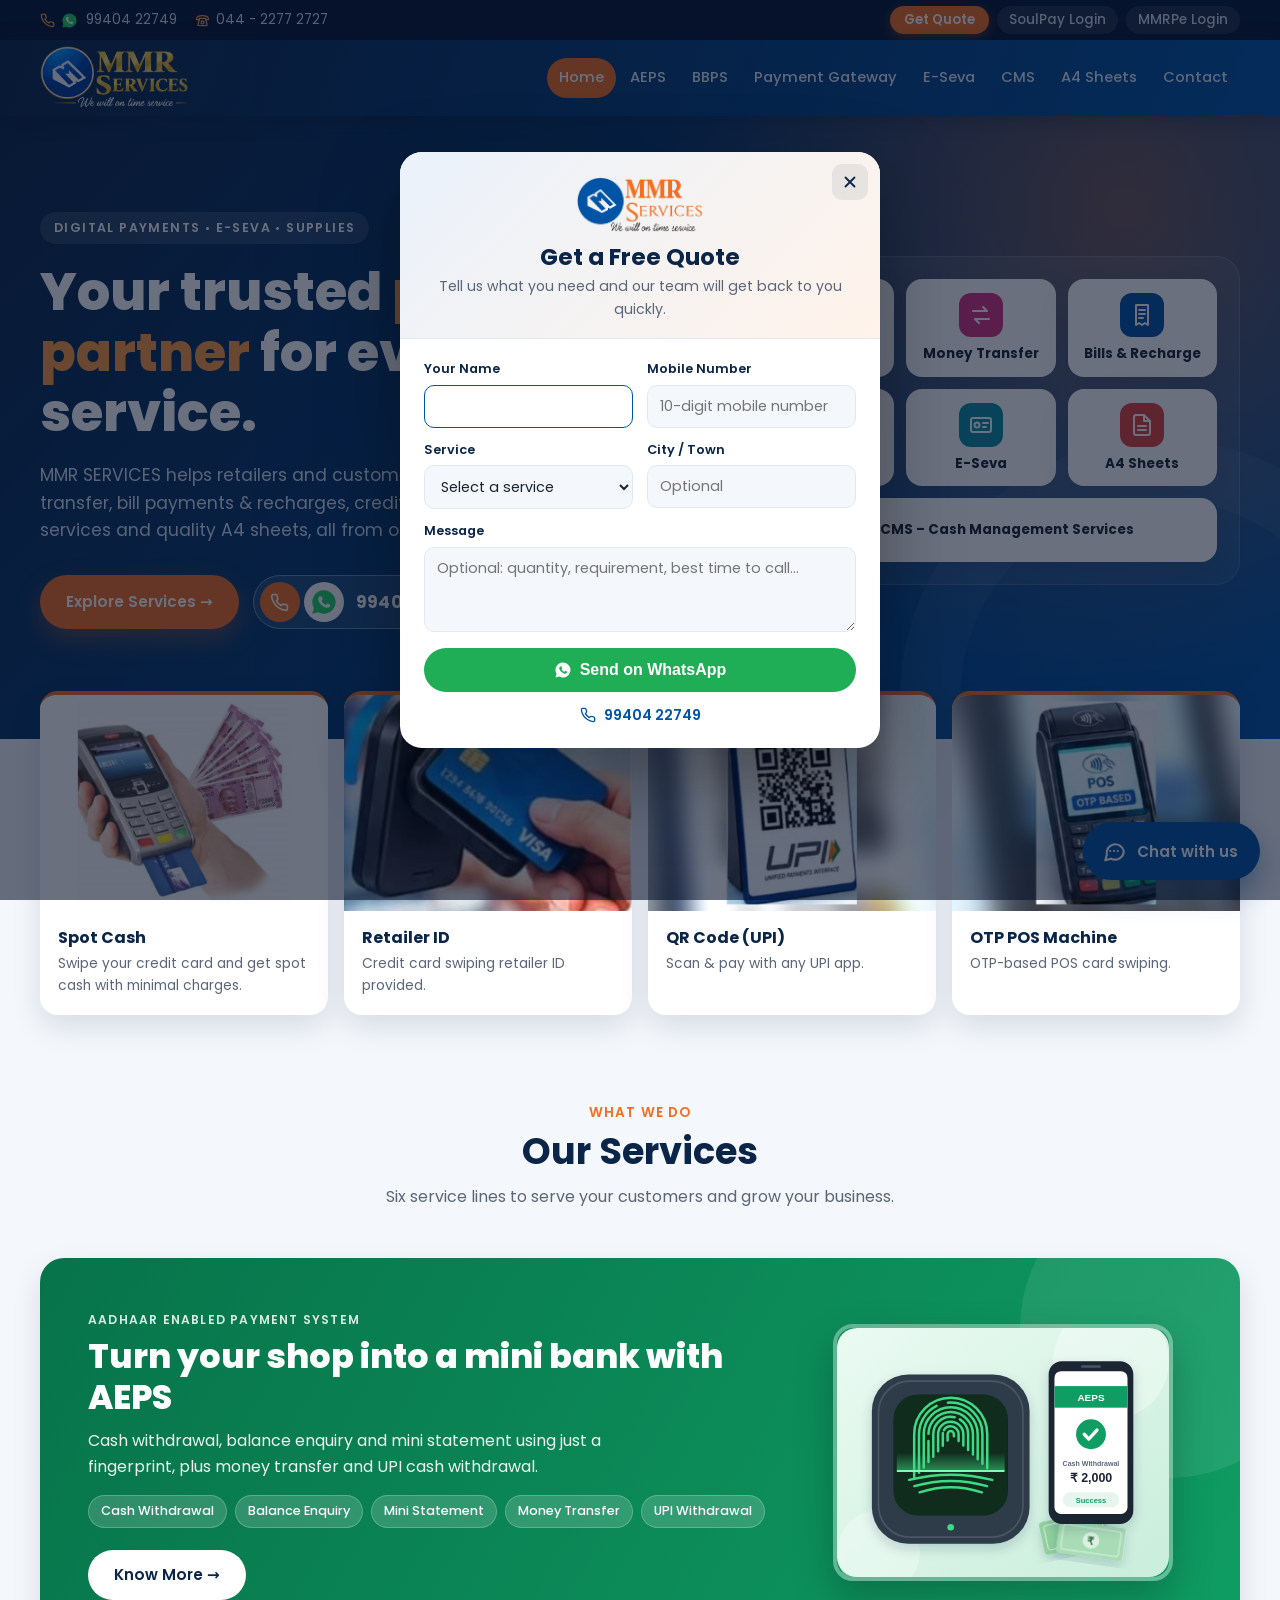
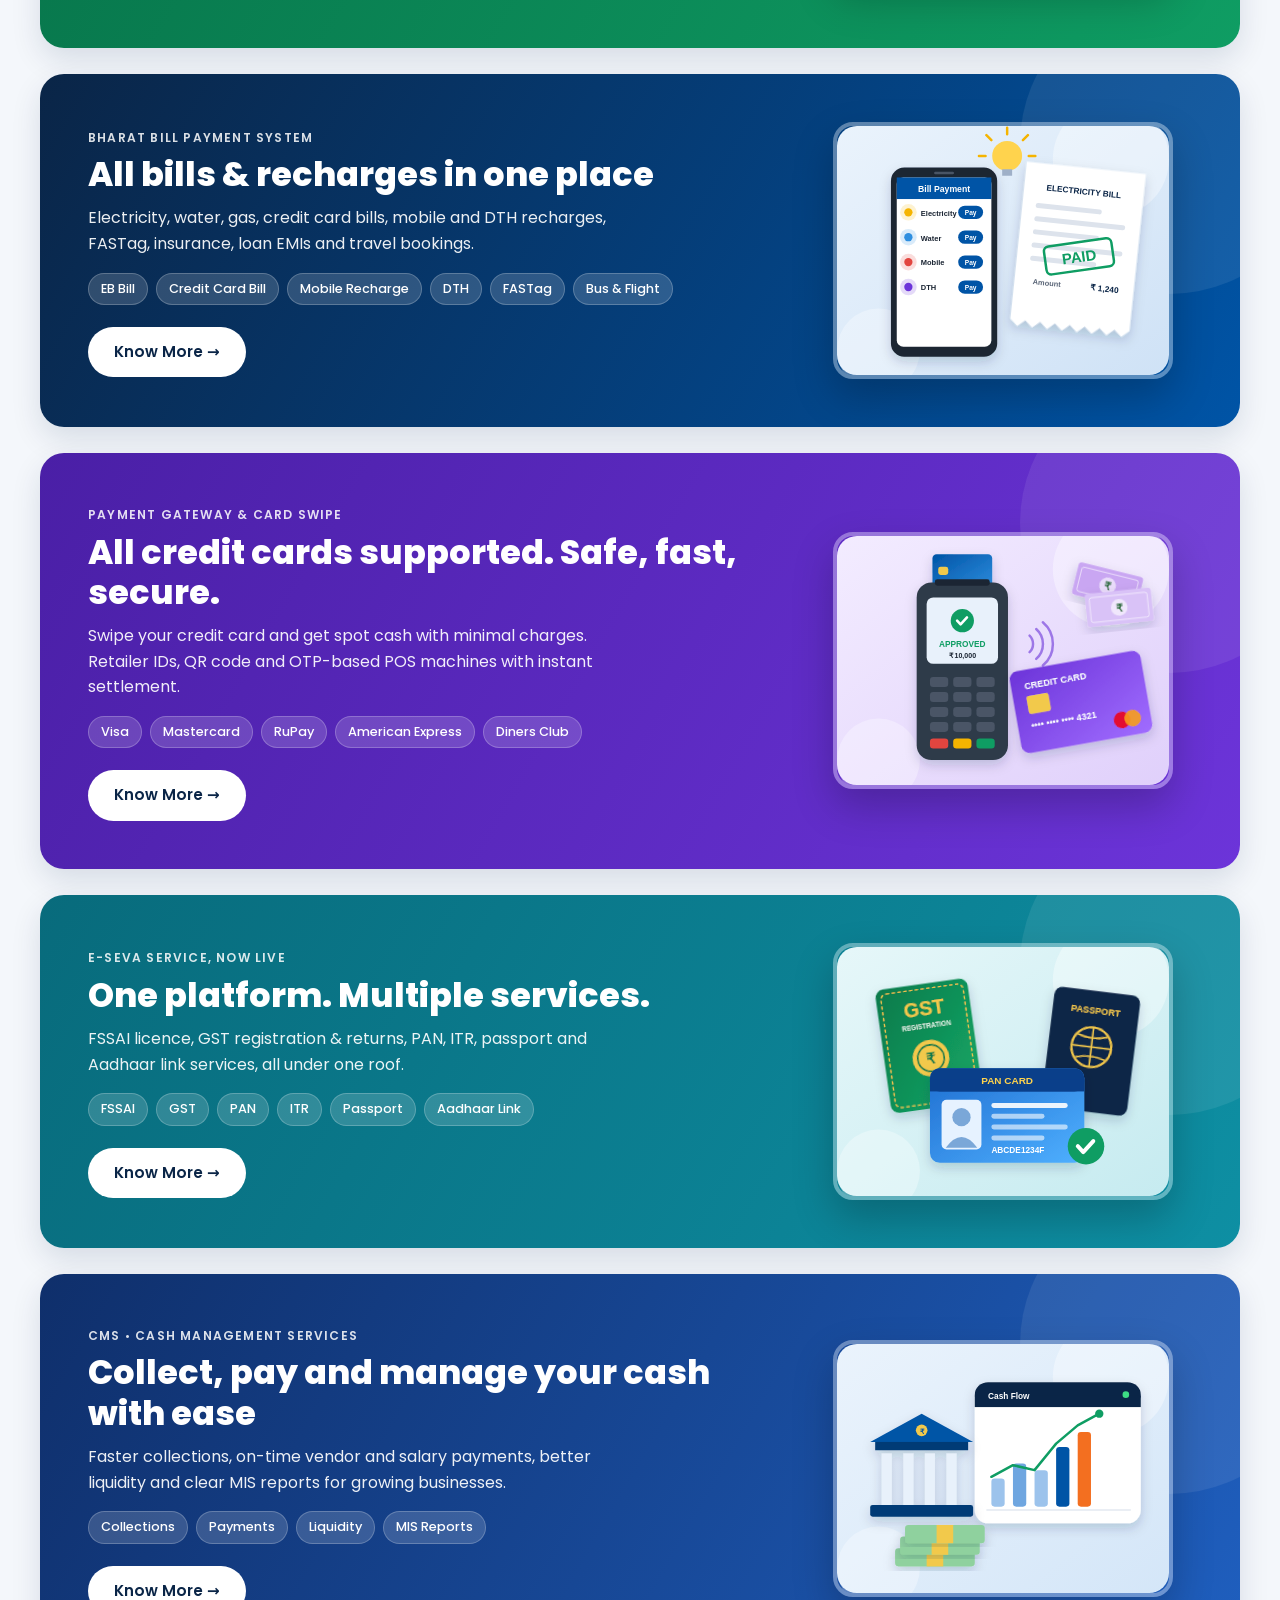
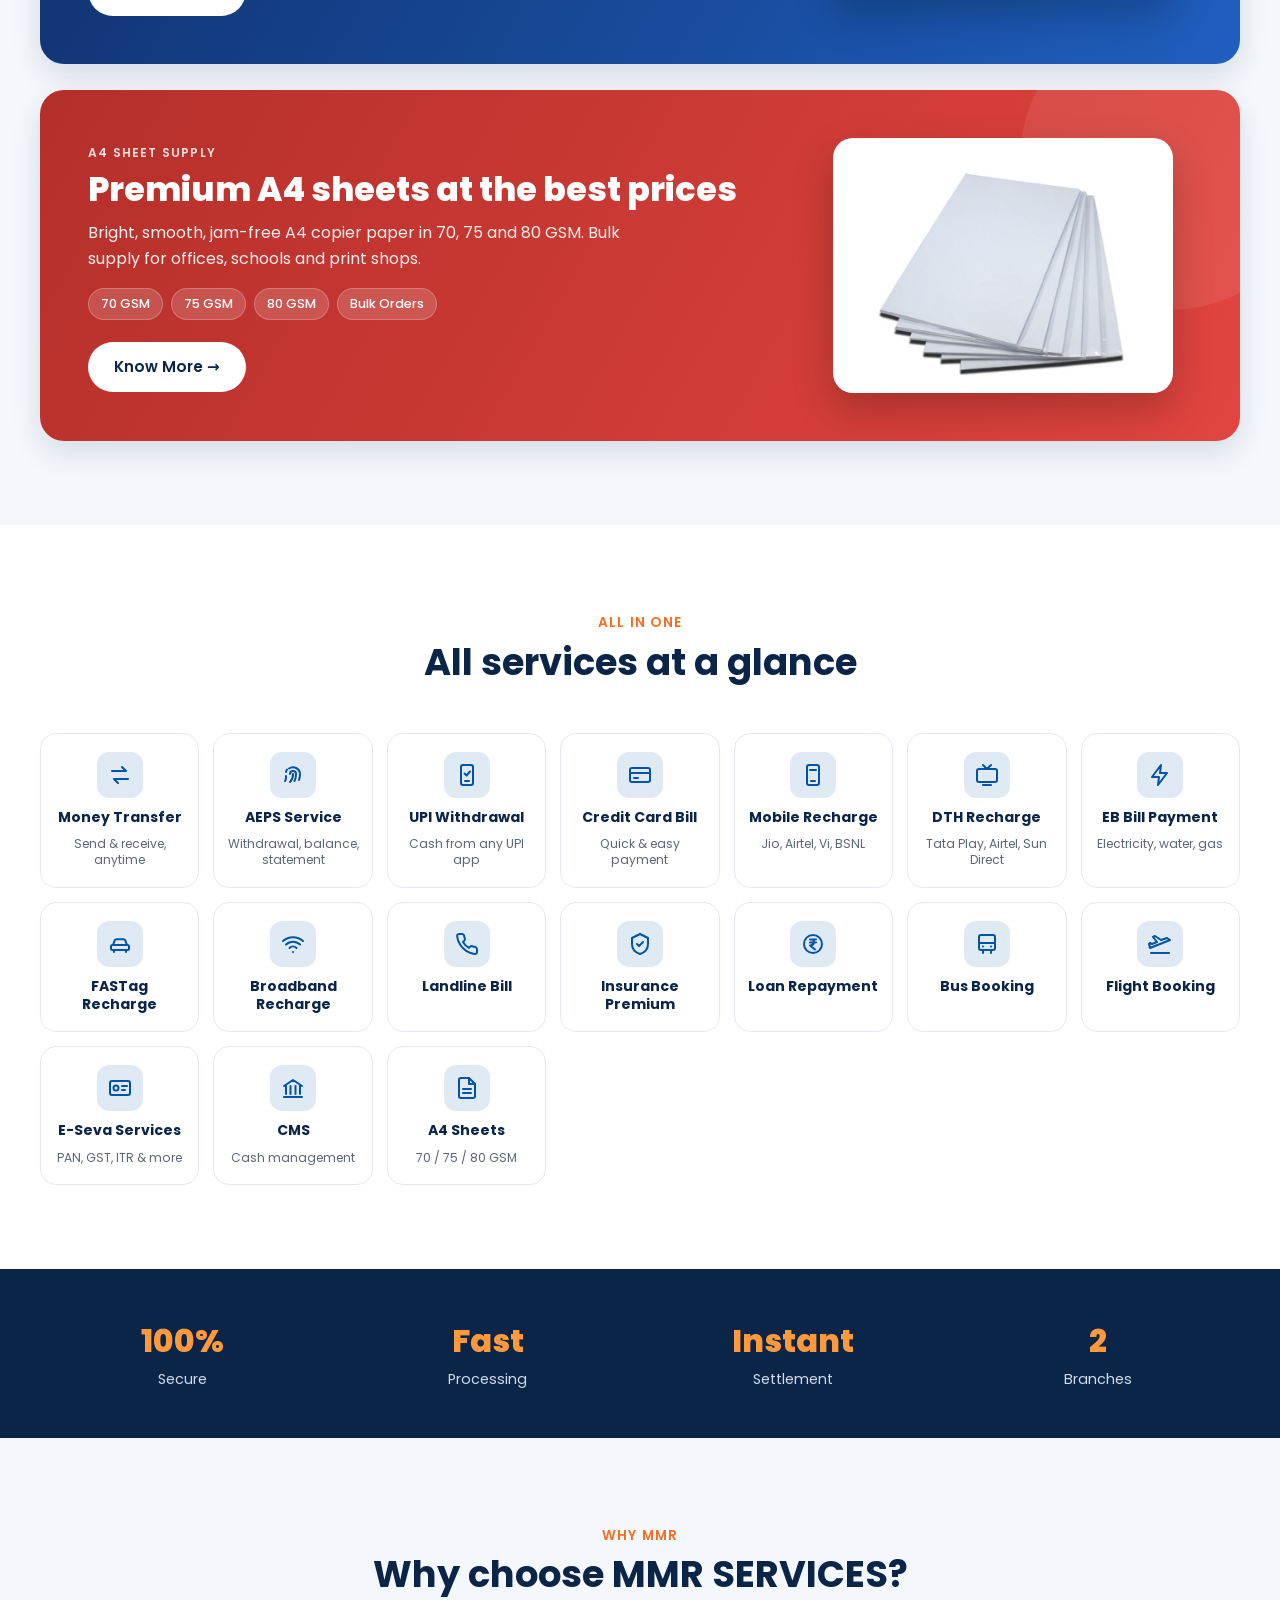
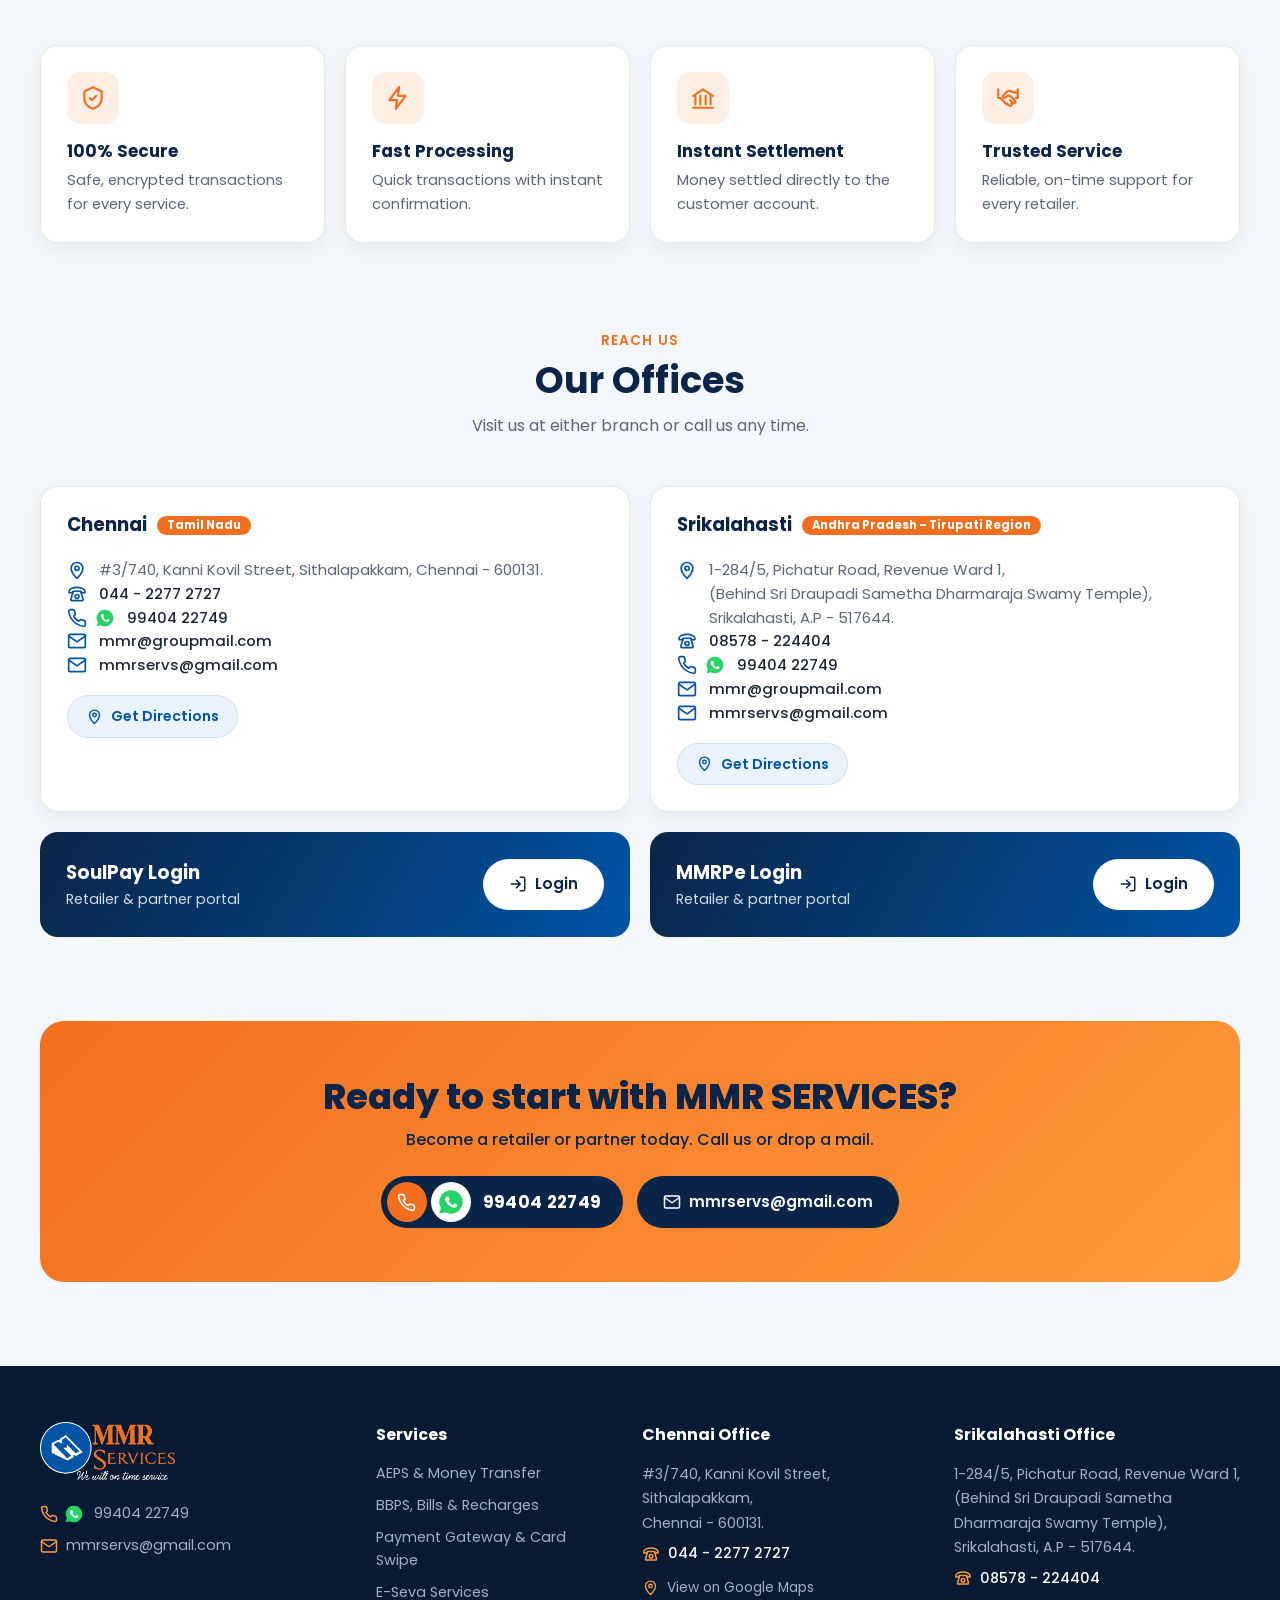
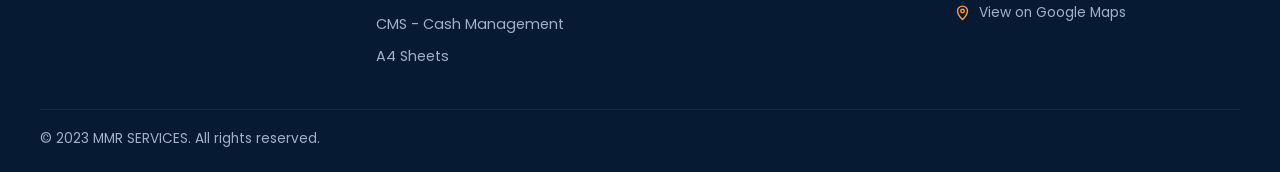
==== commit 5470d2b5: "Changes Updated" ====
--- a/index.html
+++ b/index.html
@@ -27,7 +27,7 @@
 
   <header class="site-header">
     <div class="container">
-      <a href="index.html" class="logo"><img src="images/logo-light.png" alt="MMR SERVICES - We will on time service" width="1026" height="440"></a>
+      <a href="index.html" class="logo"><img src="images/logo-gold-web.png" alt="MMR SERVICES - We will on time service" width="467" height="200"></a>
       <button class="menu-toggle" aria-label="Open menu" aria-expanded="false">&#9776;</button>
       <nav class="nav">
         <a href="index.html" class="active">Home</a>
--- a/styles.css
+++ b/styles.css
@@ -803,3 +803,8 @@
 .chat-handoff .chat-dual svg, .msg .chat-dual svg { width: 22px; height: 22px; }
 .msg .msg-btn-icon { width: 40px; height: 40px; padding: 0; justify-content: center; font-size: 1.1rem; }
 .msg .msg-btn-icon svg { width: 22px; height: 22px; }
+
+/* gold header logo: a little taller so the detail reads well */
+.site-header .logo img { height: 64px; }
+@media (max-width: 720px) { .site-header .logo img { height: 52px; } }
+@media (max-width: 360px) { .site-header .logo img { height: 46px; } }
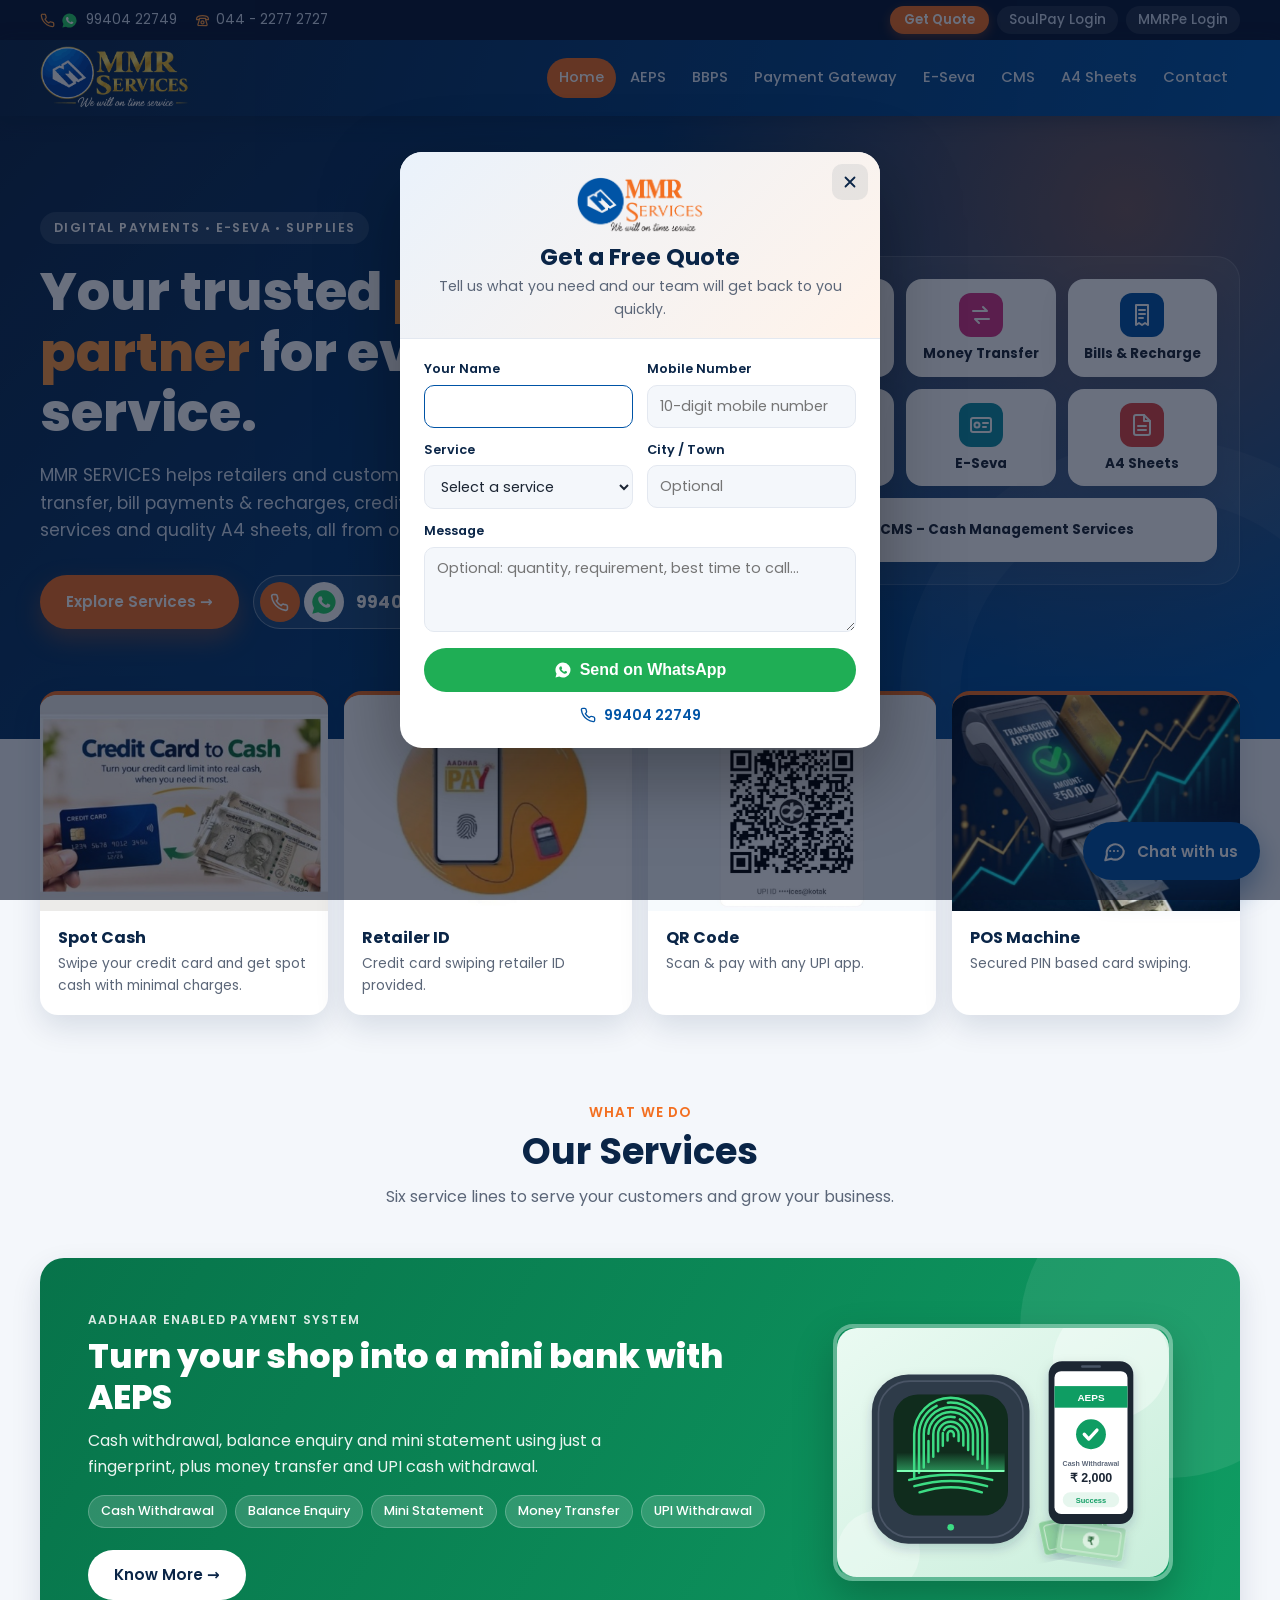
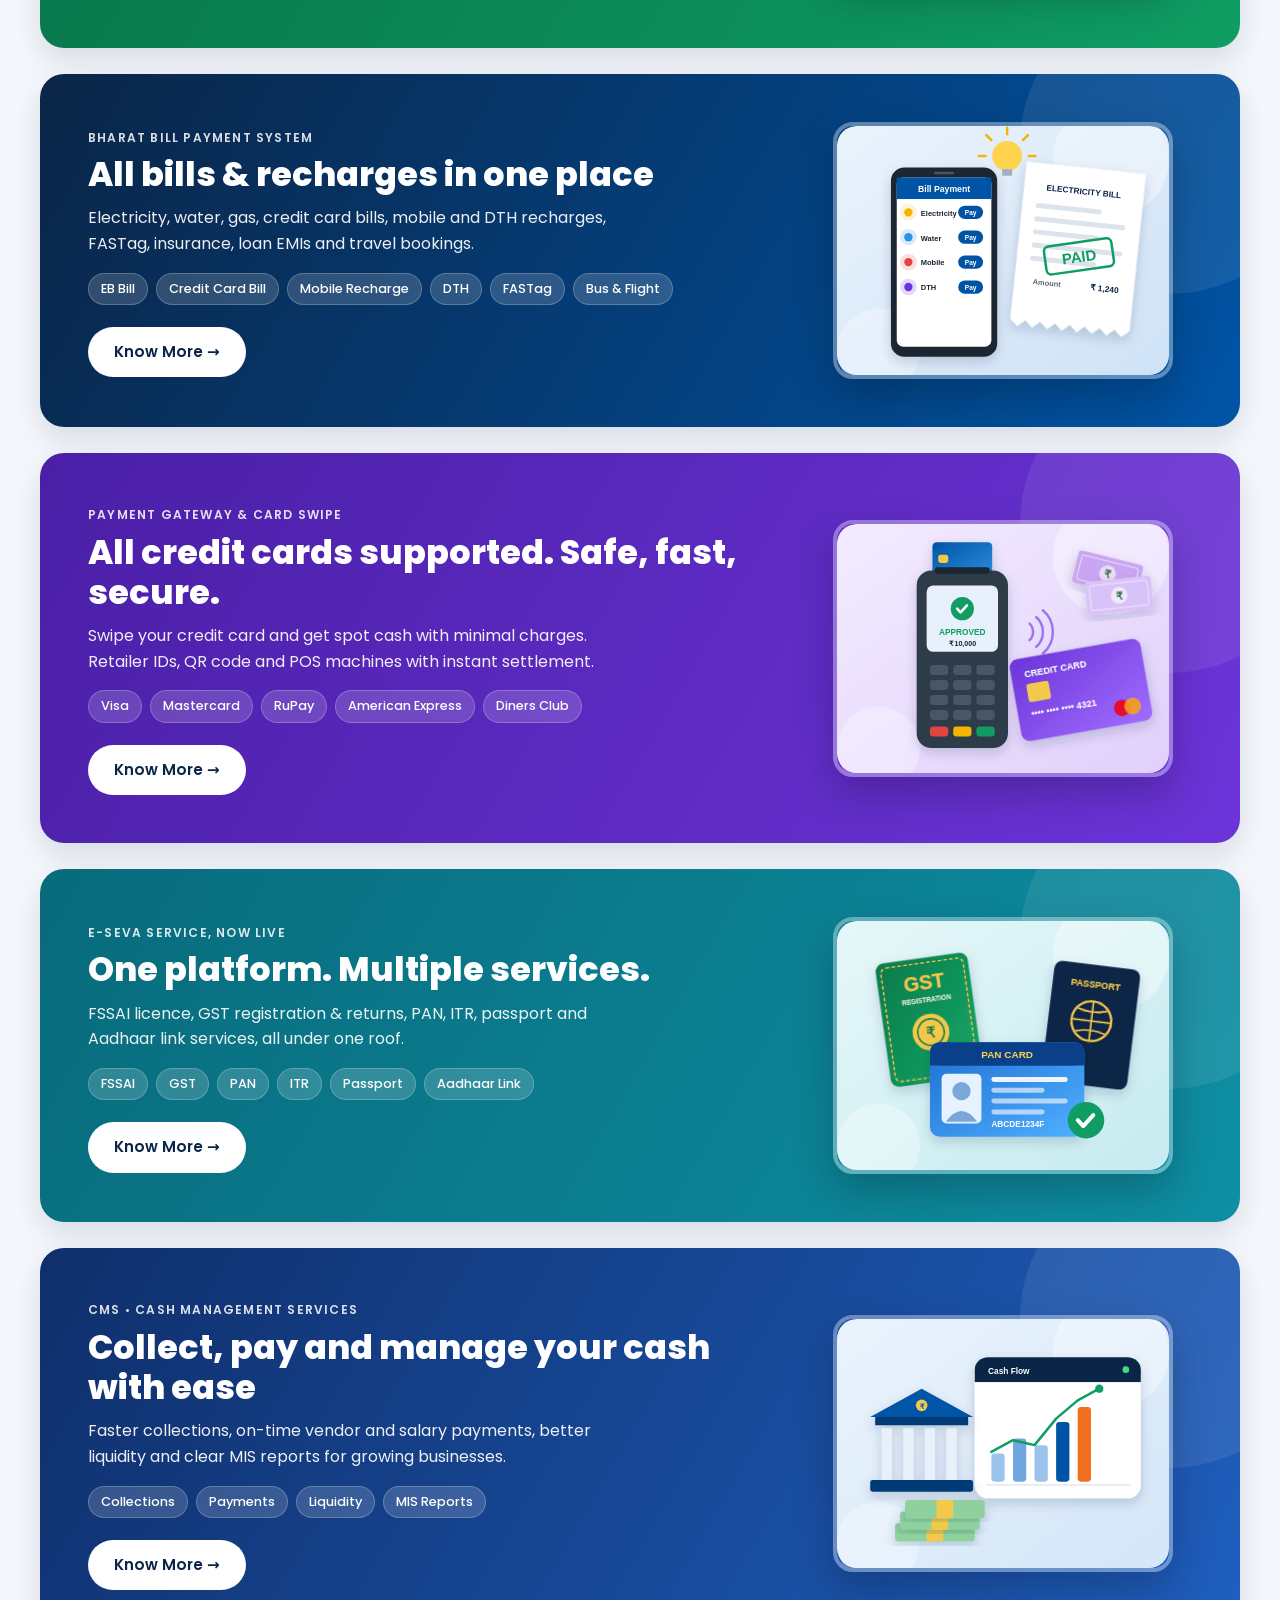
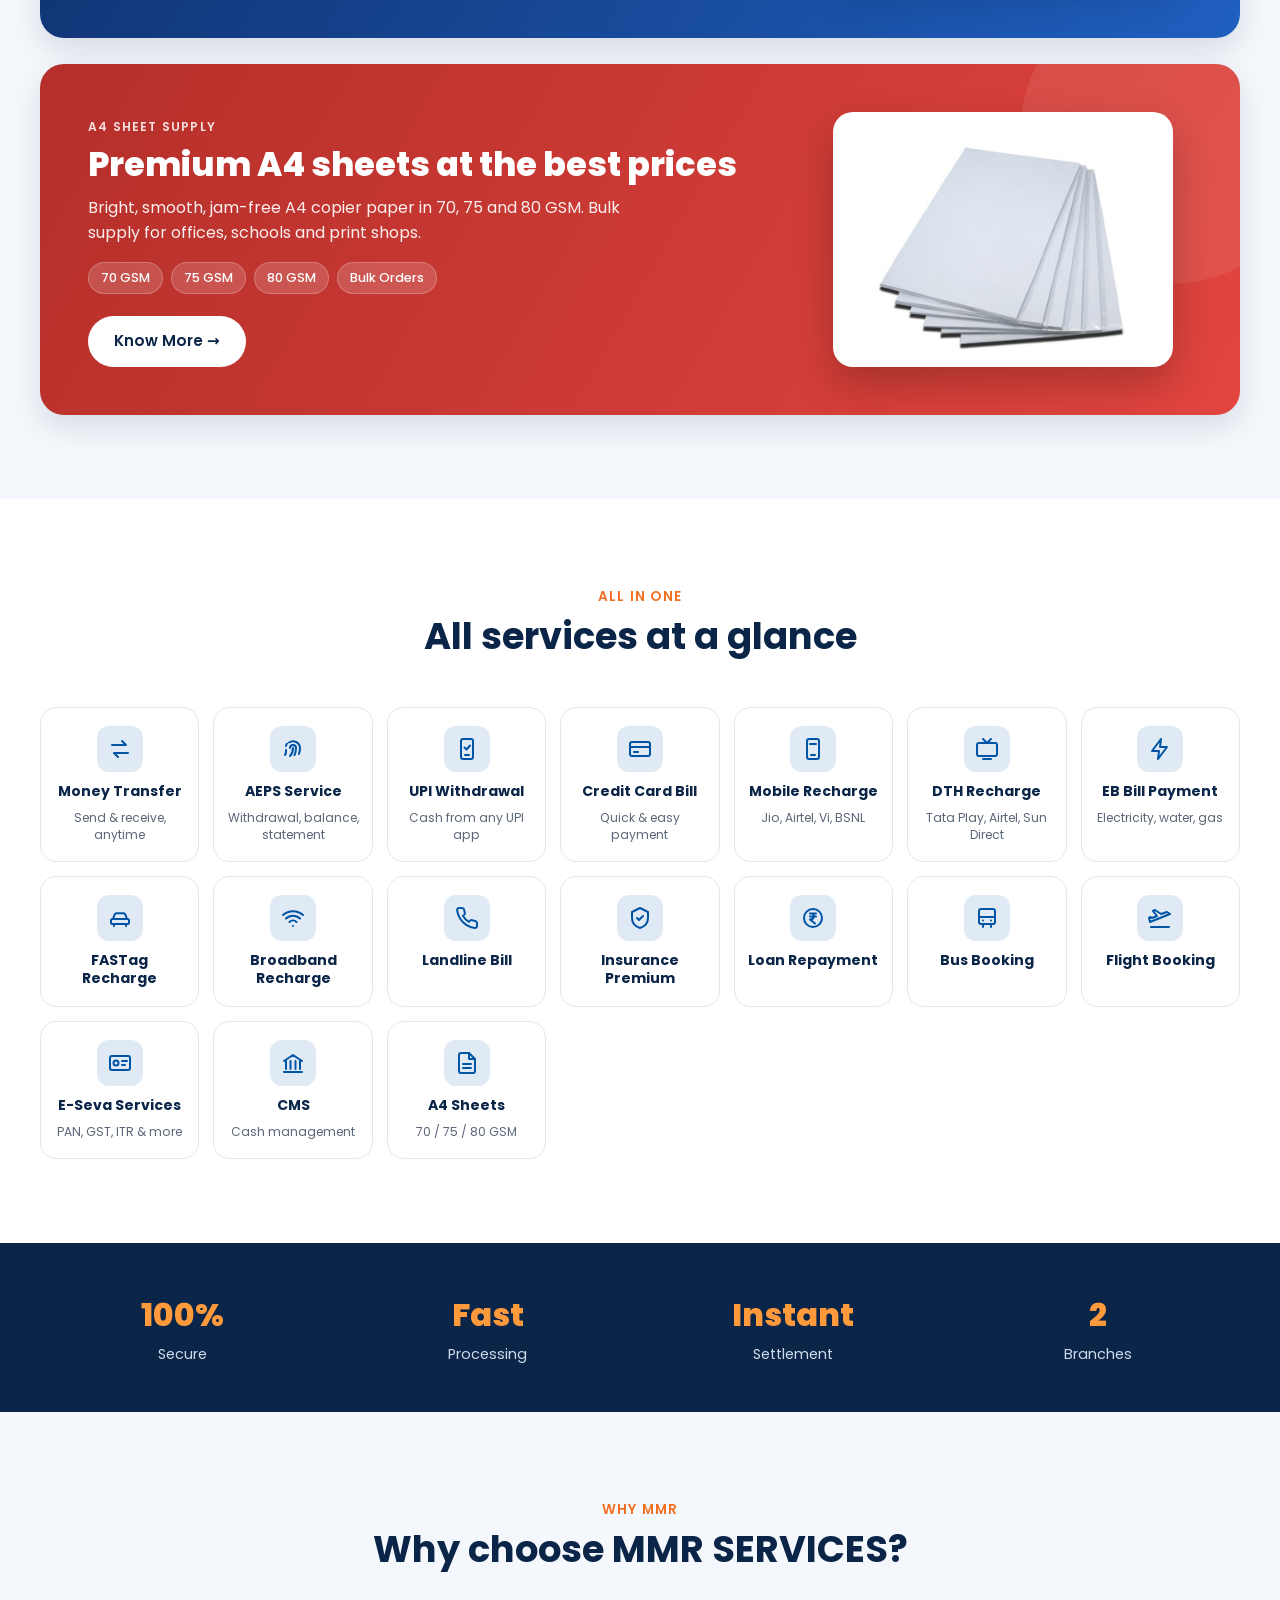
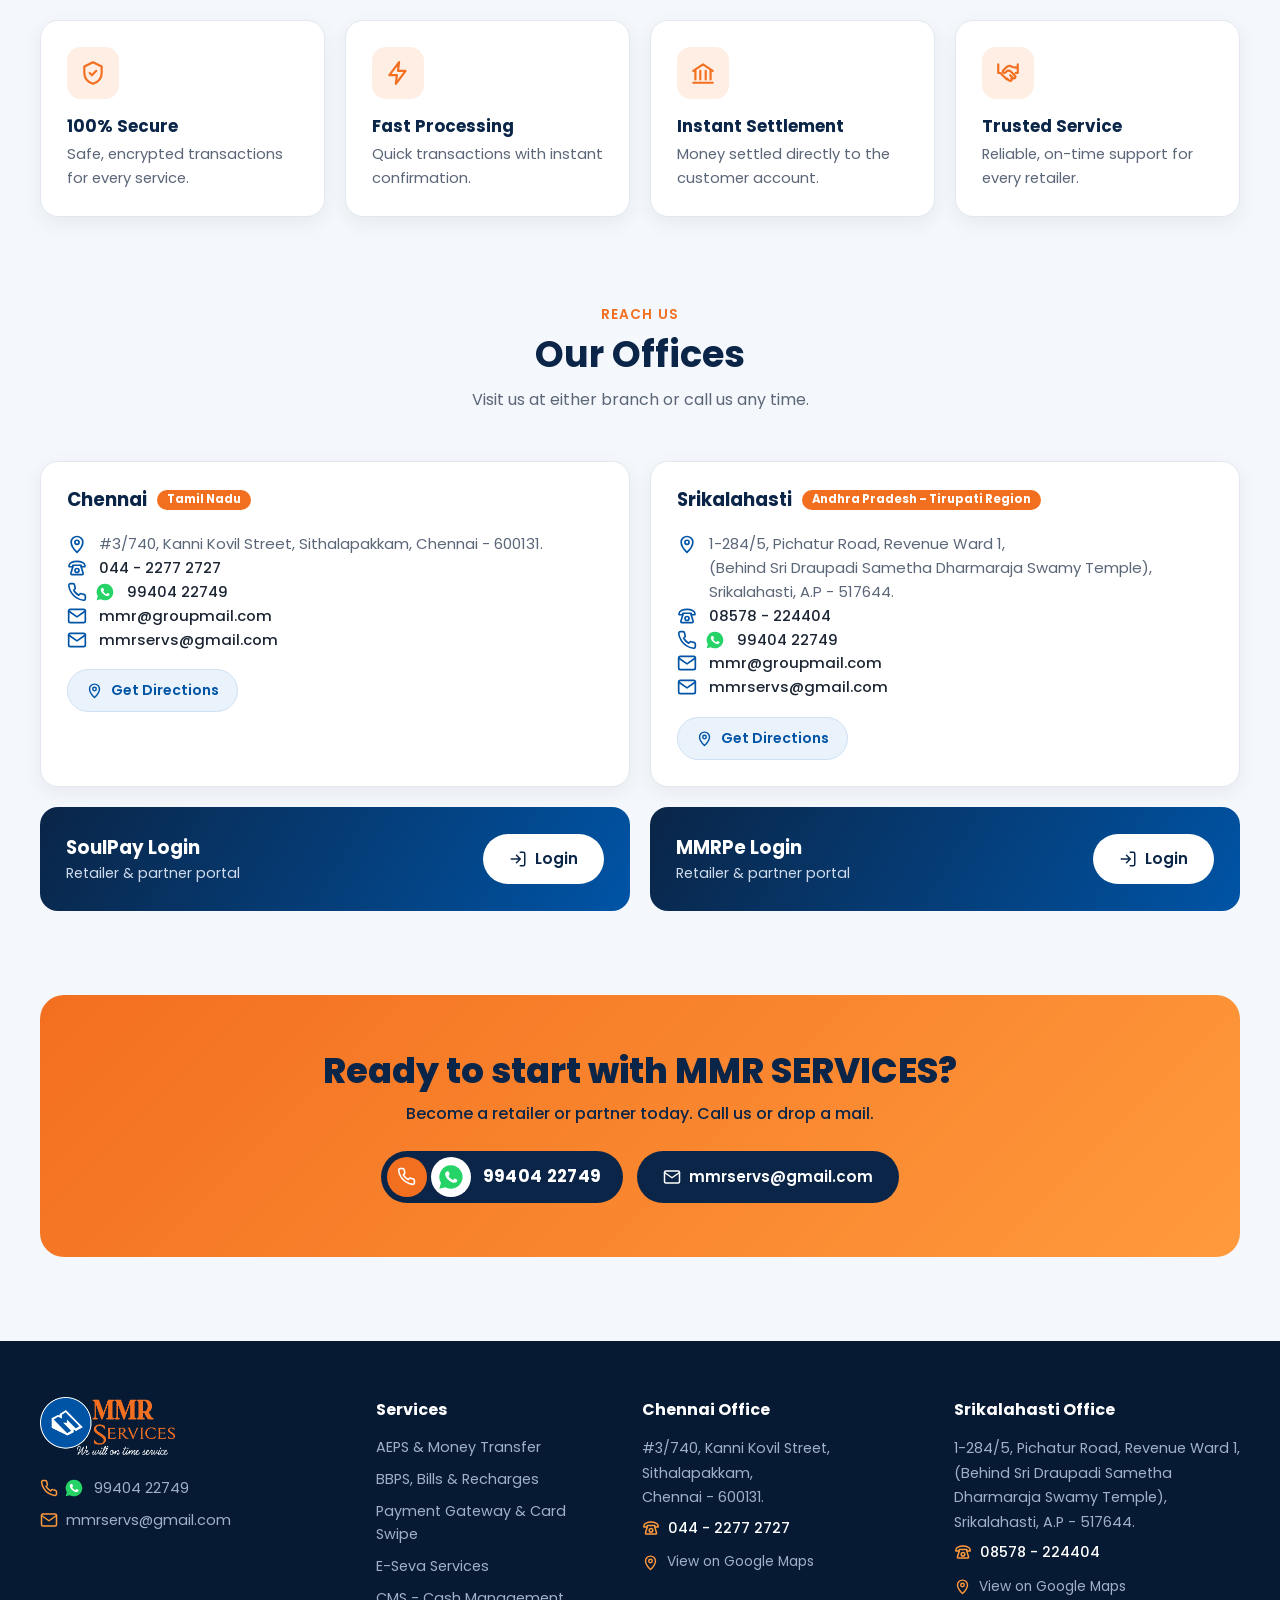
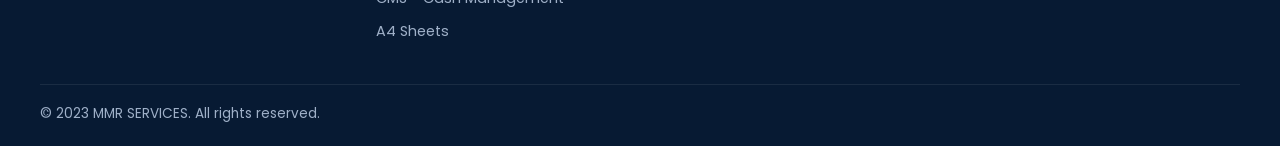
==== commit db482cee: "Changes Updated" ====
--- a/index.html
+++ b/index.html
@@ -70,10 +70,10 @@
   <section class="offers">
     <div class="container">
       <div class="grid">
-        <div class="offer has-photo"><div class="offer-photo"><img src="images/payments/spot-cash.jpg" alt="Hand holding a POS machine with cash" width="640" height="480" loading="lazy"></div><h4>Spot Cash</h4><p>Swipe your credit card and get spot cash with minimal charges.</p></div>
-        <div class="offer has-photo"><div class="offer-photo"><img src="images/payments/retailer-id.jpg" alt="Credit card being swiped on a card reader" width="640" height="480" loading="lazy"></div><h4>Retailer ID</h4><p>Credit card swiping retailer ID provided.</p></div>
-        <div class="offer has-photo"><div class="offer-photo"><img src="images/payments/qr-code.jpg" alt="UPI Scan and Pay QR code stand" width="640" height="480" loading="lazy"></div><h4>QR Code (UPI)</h4><p>Scan &amp; pay with any UPI app.</p></div>
-        <div class="offer has-photo"><div class="offer-photo"><img src="images/payments/pos-machine.jpg" alt="OTP based POS machine" width="640" height="480" loading="lazy"></div><h4>OTP POS Machine</h4><p>OTP-based POS card swiping.</p></div>
+        <div class="offer has-photo"><div class="offer-photo"><img src="images/payments/spot-cash-v2.jpg" alt="Credit card to cash: turn your credit card limit into real cash" width="800" height="600" loading="lazy"></div><h4>Spot Cash</h4><p>Swipe your credit card and get spot cash with minimal charges.</p></div>
+        <div class="offer has-photo"><div class="offer-photo"><img src="images/payments/retailer-id-v2.jpg" alt="Aadhar Pay on a phone with a fingerprint scanner" width="800" height="600" loading="lazy"></div><h4>Retailer ID</h4><p>Credit card swiping retailer ID provided.</p></div>
+        <div class="offer has-photo"><div class="offer-photo"><img src="images/payments/qr-code-mmr.jpg" alt="Pay to MMR SERVICES QR code" width="800" height="600" loading="lazy"></div><h4>QR Code</h4><p>Scan &amp; pay with any UPI app.</p></div>
+        <div class="offer has-photo"><div class="offer-photo"><img src="images/payments/pos-machine-v2.jpg" alt="POS machine showing transaction approved with cash" width="800" height="600" loading="lazy"></div><h4>POS Machine</h4><p>Secured PIN based card swiping.</p></div>
       </div>
     </div>
   </section>
@@ -106,7 +106,7 @@
           <div>
             <span class="tag">Payment Gateway &amp; Card Swipe</span>
             <h3>All credit cards supported. Safe, fast, secure.</h3>
-            <p>Swipe your credit card and get spot cash with minimal charges. Retailer IDs, QR code and OTP-based POS machines with instant settlement.</p>
+            <p>Swipe your credit card and get spot cash with minimal charges. Retailer IDs, QR code and POS machines with instant settlement.</p>
             <div class="chips"><span class="chip">Visa</span><span class="chip">Mastercard</span><span class="chip">RuPay</span><span class="chip">American Express</span><span class="chip">Diners Club</span></div>
             <a href="payment-gateway.html" class="btn btn-white">Know More &rarr;</a>
           </div>
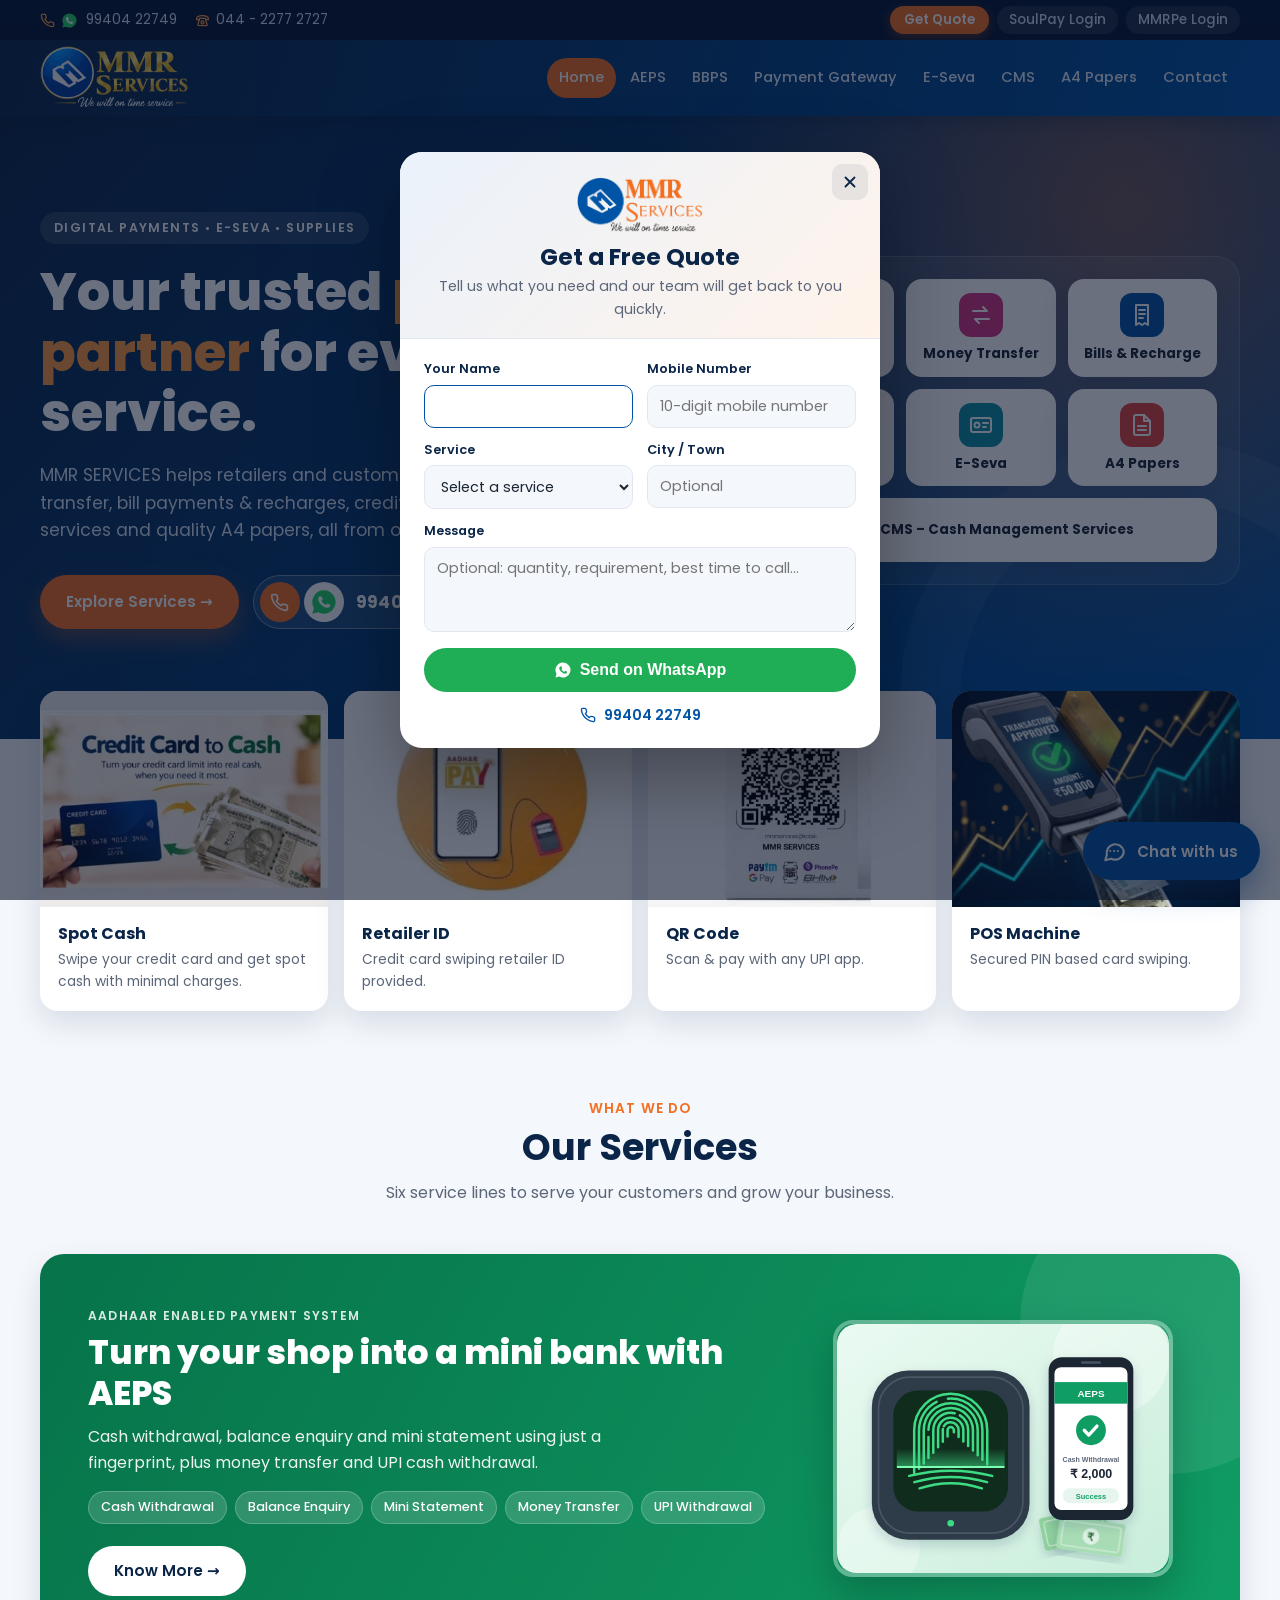
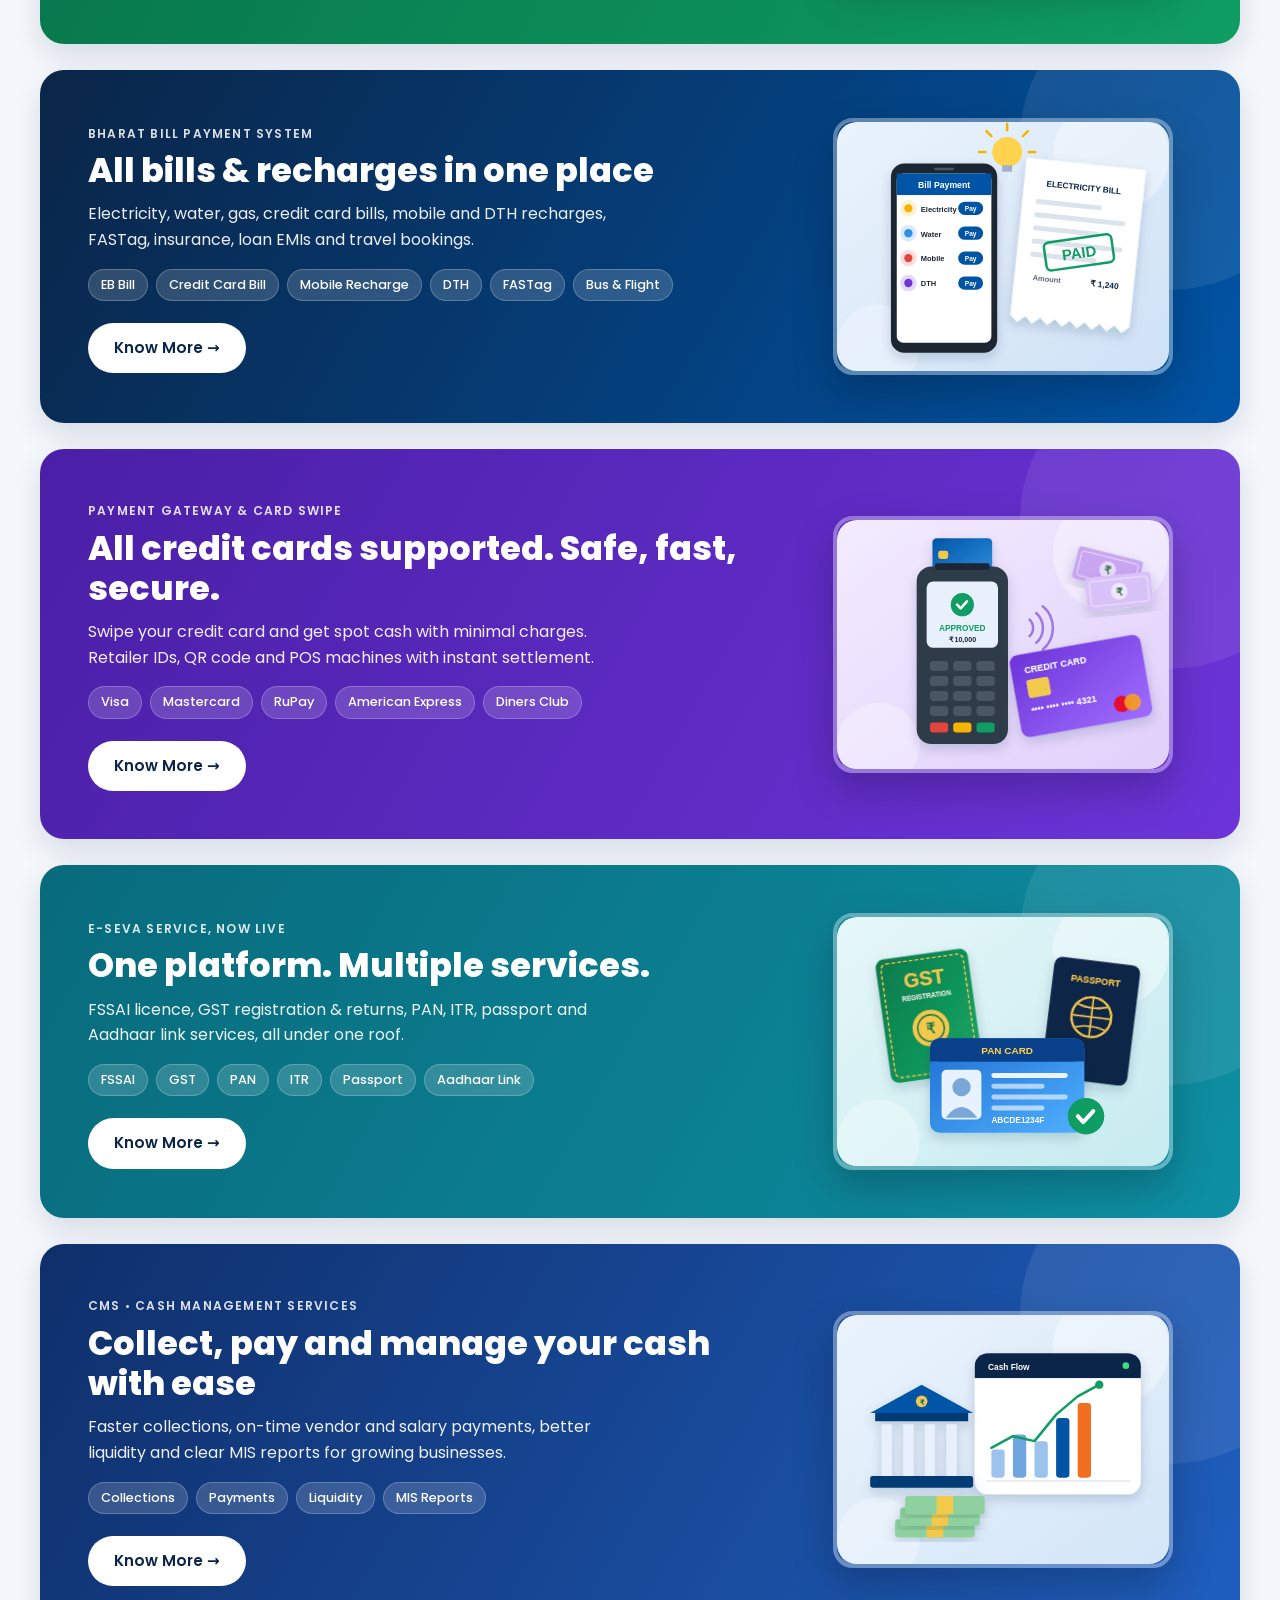
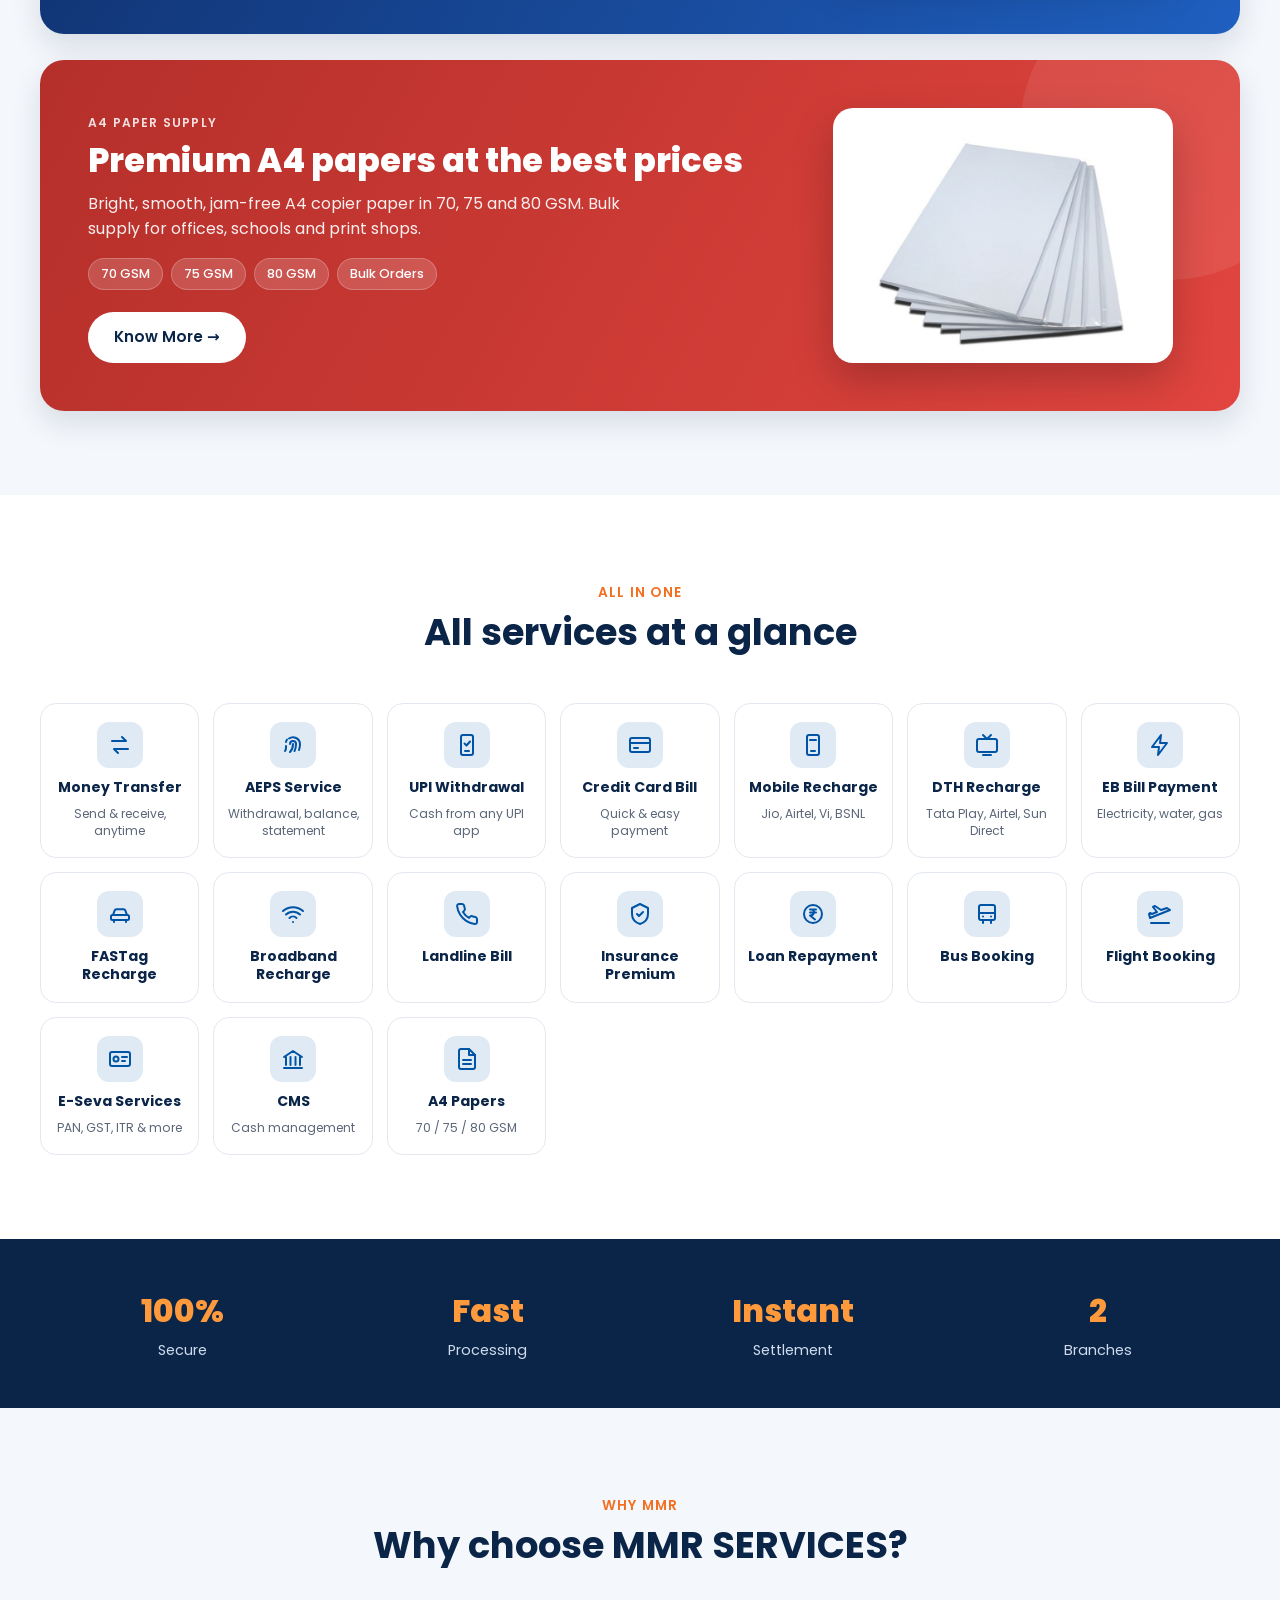
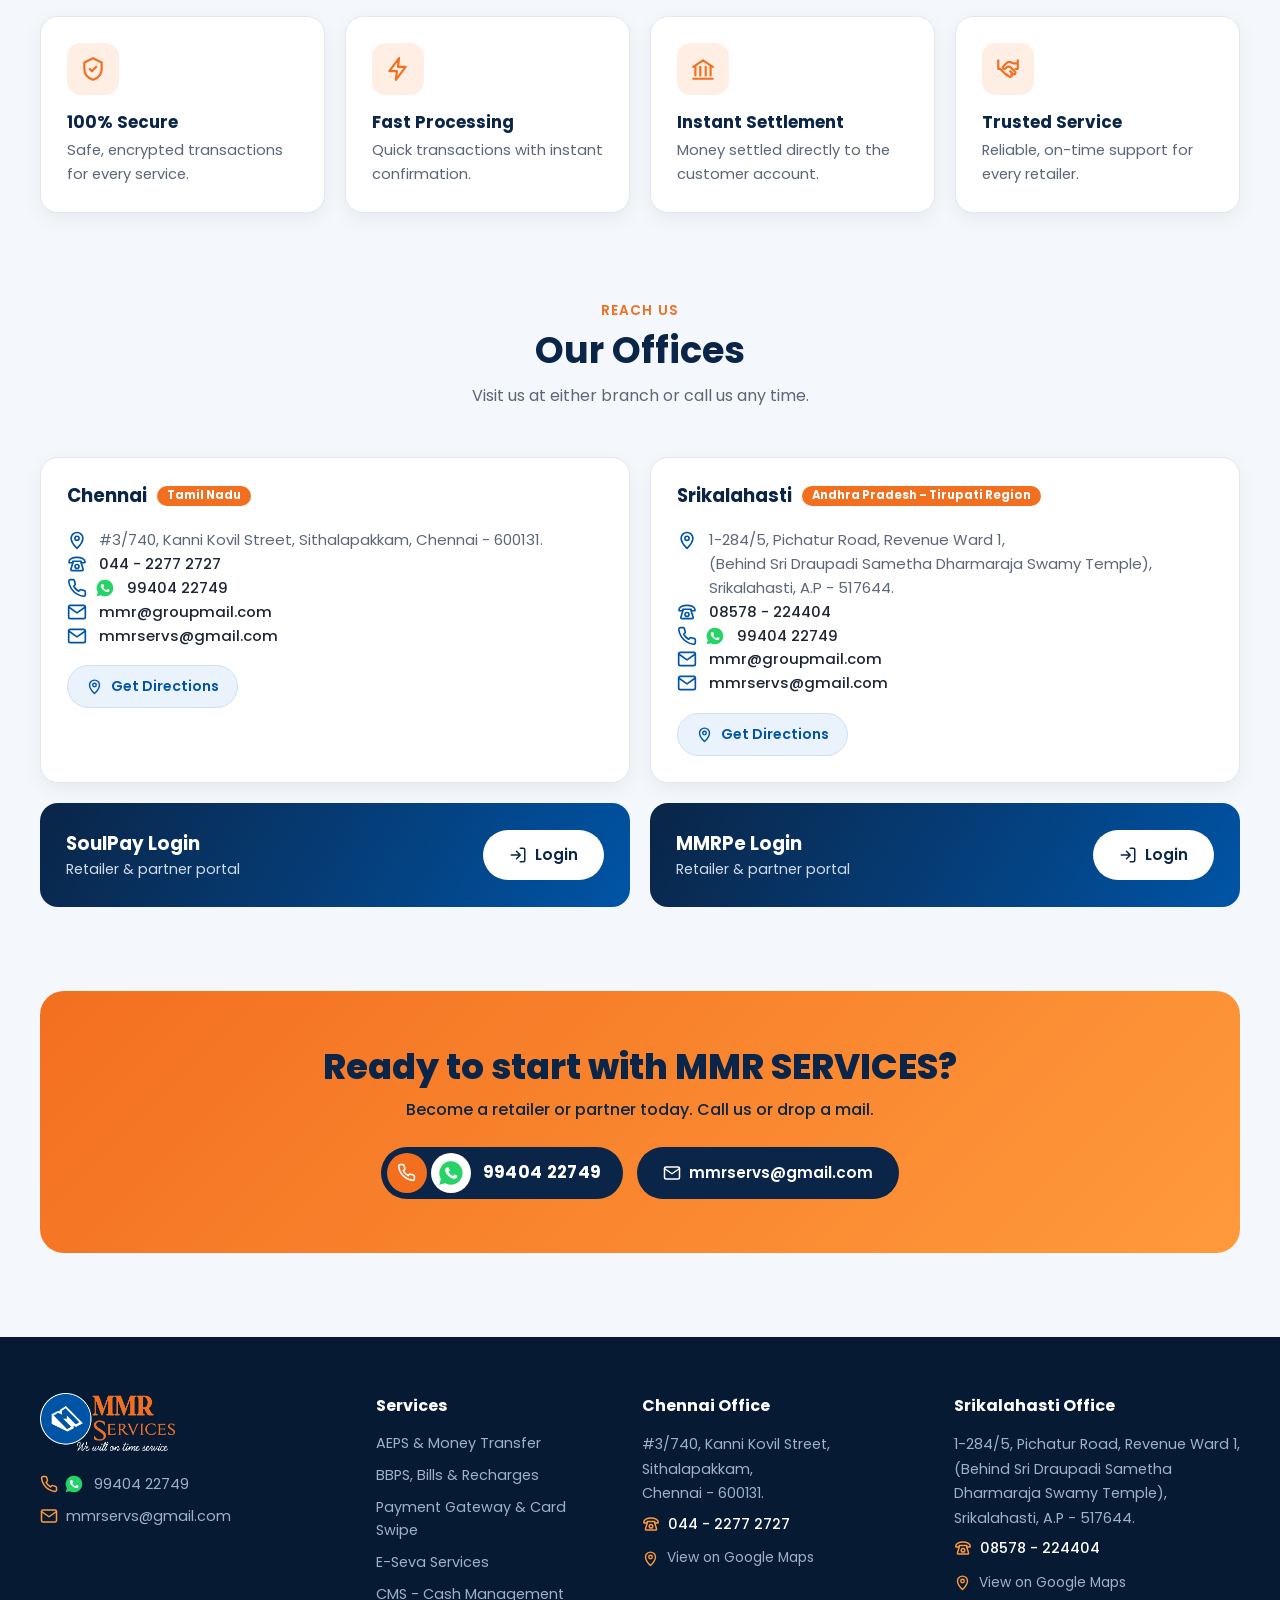
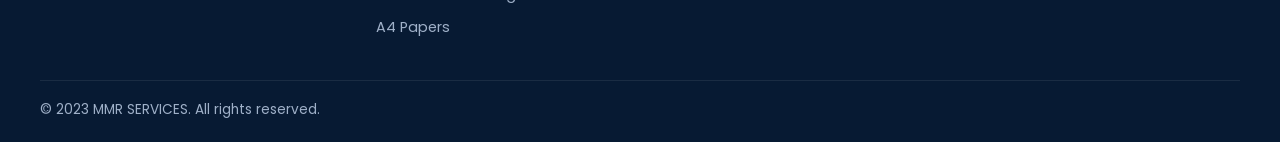
==== commit 97a17025: "Changes Updated" ====
--- a/index.html
+++ b/index.html
@@ -3,8 +3,8 @@
 <head>
   <meta charset="UTF-8">
   <meta name="viewport" content="width=device-width, initial-scale=1.0">
-  <title>MMR SERVICES | AEPS, BBPS, Payment Gateway, E-Seva &amp; A4 Sheets</title>
-  <meta name="description" content="MMR SERVICES, Chennai &amp; Srikalahasti: AEPS, money transfer, BBPS bill payments &amp; recharges, credit card swipe, payment gateway, E-Seva services and A4 sheets.">
+  <title>MMR SERVICES | AEPS, BBPS, Payment Gateway, E-Seva &amp; A4 Papers</title>
+  <meta name="description" content="MMR SERVICES, Chennai &amp; Srikalahasti: AEPS, money transfer, BBPS bill payments &amp; recharges, credit card swipe, payment gateway, E-Seva services and A4 papers.">
   <meta name="theme-color" content="#0054a6">
   <link rel="icon" type="image/png" href="images/favicon.png">
   <link rel="stylesheet" href="styles.css">
@@ -36,7 +36,7 @@
         <a href="payment-gateway.html">Payment Gateway</a>
         <a href="e-seva.html">E-Seva</a>
         <a href="cms.html">CMS</a>
-        <a href="a4-sheets.html">A4 Sheets</a>
+        <a href="a4-sheets.html">A4 Papers</a>
         <a href="index.html#contact">Contact</a>
         <a href="https://secures.soulpay.in/login" class="nav-login" target="_blank" rel="noopener">SoulPay Login &rarr;</a>
         <a href="https://mmrpe.com/login" class="nav-login" target="_blank" rel="noopener">MMRPe Login &rarr;</a>
@@ -49,7 +49,7 @@
       <div>
         <span class="eyebrow">Digital Payments &bull; E-Seva &bull; Supplies</span>
         <h1>Your trusted <em>payment partner</em> for every service.</h1>
-        <p class="lead">MMR SERVICES helps retailers and customers with AEPS, money transfer, bill payments &amp; recharges, credit card swipe, E-Seva services and quality A4 sheets, all from one place.</p>
+        <p class="lead">MMR SERVICES helps retailers and customers with AEPS, money transfer, bill payments &amp; recharges, credit card swipe, E-Seva services and quality A4 papers, all from one place.</p>
         <div class="btn-row">
           <a href="#services" class="btn btn-primary">Explore Services &rarr;</a>
           <div class="cta-contact hero-contact"><a href="tel:+919940422749" class="cta-ico cta-call" aria-label="Call 99404 22749"><svg viewBox="0 0 24 24" fill="none" stroke="currentColor" stroke-width="2" stroke-linecap="round" stroke-linejoin="round" aria-hidden="true"><path d="M22 16.9v3a2 2 0 0 1-2.2 2 19.8 19.8 0 0 1-8.6-3.1 19.5 19.5 0 0 1-6-6A19.8 19.8 0 0 1 2.1 4.2 2 2 0 0 1 4.1 2h3a2 2 0 0 1 2 1.7c.1 1 .4 1.9.7 2.8a2 2 0 0 1-.5 2.1L8 9.9a16 16 0 0 0 6 6l1.3-1.3a2 2 0 0 1 2.1-.4c.9.3 1.8.6 2.8.7a2 2 0 0 1 1.7 2z"/></svg></a><a href="https://wa.me/919940422749" class="cta-ico cta-wa" target="_blank" rel="noopener" aria-label="WhatsApp 99404 22749"><svg viewBox="0 0 24 24" aria-hidden="true"><path fill="#25D366" d="M12 2a10 10 0 0 0-8.6 15.1L2 22l5-1.3A10 10 0 1 0 12 2z"/><path fill="#fff" d="M8.6 7.2c-.2 0-.5.1-.7.3-.3.3-.9.9-.9 2.2s.9 2.5 1 2.7c.1.2 1.8 2.8 4.4 3.8 2.2.9 2.6.7 3.1.6.5 0 1.5-.6 1.7-1.2.2-.6.2-1.1.2-1.2-.1-.1-.2-.2-.5-.3l-1.6-.8c-.2-.1-.4-.1-.6.1l-.7.9c-.1.2-.3.2-.5.1-.3-.1-1.1-.4-2-1.3-.8-.7-1.3-1.5-1.4-1.8-.1-.2 0-.4.1-.5l.4-.5c.1-.2.2-.3.2-.5.1-.2 0-.3 0-.5l-.8-1.8c-.2-.4-.4-.4-.5-.4z"/></svg></a><a href="tel:+919940422749" class="cta-num">99404 22749</a></div>
@@ -61,7 +61,7 @@
         <a href="bbps.html" class="mini"><div class="ico" style="background:var(--bbps)"><svg viewBox="0 0 24 24" fill="none" stroke="currentColor" stroke-width="2" stroke-linecap="round" stroke-linejoin="round" aria-hidden="true"><path d="M6 2h12v20l-3-2-3 2-3-2-3 2z"/><path d="M9 7h6M9 11h6M9 15h4"/></svg></div><strong>Bills &amp; Recharge</strong></a>
         <a href="payment-gateway.html" class="mini"><div class="ico" style="background:var(--pg)"><svg viewBox="0 0 24 24" fill="none" stroke="currentColor" stroke-width="2" stroke-linecap="round" stroke-linejoin="round" aria-hidden="true"><rect x="3" y="8" width="13" height="10" rx="1.5"/><path d="M3 12h13M18 6a4 4 0 0 1 0 6M20.5 4a7 7 0 0 1 0 10"/></svg></div><strong>Card Swipe</strong></a>
         <a href="e-seva.html" class="mini"><div class="ico" style="background:var(--eseva)"><svg viewBox="0 0 24 24" fill="none" stroke="currentColor" stroke-width="2" stroke-linecap="round" stroke-linejoin="round" aria-hidden="true"><rect x="2" y="5" width="20" height="14" rx="2"/><circle cx="8" cy="12" r="2.5"/><path d="M14 10h5M14 14h3"/></svg></div><strong>E-Seva</strong></a>
-        <a href="a4-sheets.html" class="mini"><div class="ico" style="background:var(--a4)"><svg viewBox="0 0 24 24" fill="none" stroke="currentColor" stroke-width="2" stroke-linecap="round" stroke-linejoin="round" aria-hidden="true"><path d="M14 2H6a2 2 0 0 0-2 2v16a2 2 0 0 0 2 2h12a2 2 0 0 0 2-2V8z"/><path d="M14 2v6h6M8 13h8M8 17h8"/></svg></div><strong>A4 Sheets</strong></a>
+        <a href="a4-sheets.html" class="mini"><div class="ico" style="background:var(--a4)"><svg viewBox="0 0 24 24" fill="none" stroke="currentColor" stroke-width="2" stroke-linecap="round" stroke-linejoin="round" aria-hidden="true"><path d="M14 2H6a2 2 0 0 0-2 2v16a2 2 0 0 0 2 2h12a2 2 0 0 0 2-2V8z"/><path d="M14 2v6h6M8 13h8M8 17h8"/></svg></div><strong>A4 Papers</strong></a>
         <a href="cms.html" class="mini mini-wide"><div class="ico" style="background:var(--cms)"><svg viewBox="0 0 24 24" fill="none" stroke="currentColor" stroke-width="2" stroke-linecap="round" stroke-linejoin="round" aria-hidden="true"><path d="M3 10l9-6 9 6M5 10v8M9.5 10v8M14.5 10v8M19 10v8M3 21h18"/></svg></div><strong>CMS &ndash; Cash Management Services</strong></a>
       </div>
     </div>
@@ -72,7 +72,7 @@
       <div class="grid">
         <div class="offer has-photo"><div class="offer-photo"><img src="images/payments/spot-cash-v2.jpg" alt="Credit card to cash: turn your credit card limit into real cash" width="800" height="600" loading="lazy"></div><h4>Spot Cash</h4><p>Swipe your credit card and get spot cash with minimal charges.</p></div>
         <div class="offer has-photo"><div class="offer-photo"><img src="images/payments/retailer-id-v2.jpg" alt="Aadhar Pay on a phone with a fingerprint scanner" width="800" height="600" loading="lazy"></div><h4>Retailer ID</h4><p>Credit card swiping retailer ID provided.</p></div>
-        <div class="offer has-photo"><div class="offer-photo"><img src="images/payments/qr-code-mmr.jpg" alt="Pay to MMR SERVICES QR code" width="800" height="600" loading="lazy"></div><h4>QR Code</h4><p>Scan &amp; pay with any UPI app.</p></div>
+        <div class="offer has-photo"><div class="offer-photo"><img src="images/payments/qr-code-stand.jpg" alt="Scan to pay MMR SERVICES: UPI QR code for mmrservices@kotak" width="800" height="600" loading="lazy"></div><h4>QR Code</h4><p>Scan &amp; pay with any UPI app.</p></div>
         <div class="offer has-photo"><div class="offer-photo"><img src="images/payments/pos-machine-v2.jpg" alt="POS machine showing transaction approved with cash" width="800" height="600" loading="lazy"></div><h4>POS Machine</h4><p>Secured PIN based card swiping.</p></div>
       </div>
     </div>
@@ -134,8 +134,8 @@
         </div>
         <div class="banner a4">
           <div>
-            <span class="tag">A4 Sheet Supply</span>
-            <h3>Premium A4 sheets at the best prices</h3>
+            <span class="tag">A4 Paper Supply</span>
+            <h3>Premium A4 papers at the best prices</h3>
             <p>Bright, smooth, jam-free A4 copier paper in 70, 75 and 80 GSM. Bulk supply for offices, schools and print shops.</p>
             <div class="chips"><span class="chip">70 GSM</span><span class="chip">75 GSM</span><span class="chip">80 GSM</span><span class="chip">Bulk Orders</span></div>
             <a href="a4-sheets.html" class="btn btn-white">Know More &rarr;</a>
@@ -166,7 +166,7 @@
         <div class="tile"><div class="ico"><svg viewBox="0 0 24 24" fill="none" stroke="currentColor" stroke-width="2" stroke-linecap="round" stroke-linejoin="round" aria-hidden="true"><path d="M2 16l20-8-3-2-6 2-6-4-2 1 4 5-5 2-2-1-1 1z"/><path d="M3 21h18"/></svg></div><strong>Flight Booking</strong></div>
         <div class="tile"><div class="ico"><svg viewBox="0 0 24 24" fill="none" stroke="currentColor" stroke-width="2" stroke-linecap="round" stroke-linejoin="round" aria-hidden="true"><rect x="2" y="5" width="20" height="14" rx="2"/><circle cx="8" cy="12" r="2.5"/><path d="M14 10h5M14 14h3"/></svg></div><strong>E-Seva Services</strong><small>PAN, GST, ITR &amp; more</small></div>
         <div class="tile"><div class="ico"><svg viewBox="0 0 24 24" fill="none" stroke="currentColor" stroke-width="2" stroke-linecap="round" stroke-linejoin="round" aria-hidden="true"><path d="M3 10l9-6 9 6M5 10v8M9.5 10v8M14.5 10v8M19 10v8M3 21h18"/></svg></div><strong>CMS</strong><small>Cash management</small></div>
-        <div class="tile"><div class="ico"><svg viewBox="0 0 24 24" fill="none" stroke="currentColor" stroke-width="2" stroke-linecap="round" stroke-linejoin="round" aria-hidden="true"><path d="M14 2H6a2 2 0 0 0-2 2v16a2 2 0 0 0 2 2h12a2 2 0 0 0 2-2V8z"/><path d="M14 2v6h6M8 13h8M8 17h8"/></svg></div><strong>A4 Sheets</strong><small>70 / 75 / 80 GSM</small></div>
+        <div class="tile"><div class="ico"><svg viewBox="0 0 24 24" fill="none" stroke="currentColor" stroke-width="2" stroke-linecap="round" stroke-linejoin="round" aria-hidden="true"><path d="M14 2H6a2 2 0 0 0-2 2v16a2 2 0 0 0 2 2h12a2 2 0 0 0 2-2V8z"/><path d="M14 2v6h6M8 13h8M8 17h8"/></svg></div><strong>A4 Papers</strong><small>70 / 75 / 80 GSM</small></div>
       </div>
     </div>
   </section>
@@ -261,7 +261,7 @@
             <li><a href="payment-gateway.html">Payment Gateway &amp; Card Swipe</a></li>
             <li><a href="e-seva.html">E-Seva Services</a></li>
             <li><a href="cms.html">CMS - Cash Management</a></li>
-            <li><a href="a4-sheets.html">A4 Sheets</a></li>
+            <li><a href="a4-sheets.html">A4 Papers</a></li>
           </ul>
         </div>
         <div>
--- a/styles.css
+++ b/styles.css
@@ -150,7 +150,7 @@
 }
 .offer {
   background: var(--white); border-radius: var(--radius); padding: 22px 20px;
-  box-shadow: var(--shadow); border-top: 4px solid var(--orange);
+  box-shadow: var(--shadow);
 }
 .offer-ico {
   width: 50px; height: 50px; border-radius: 14px; display: grid; place-items: center;
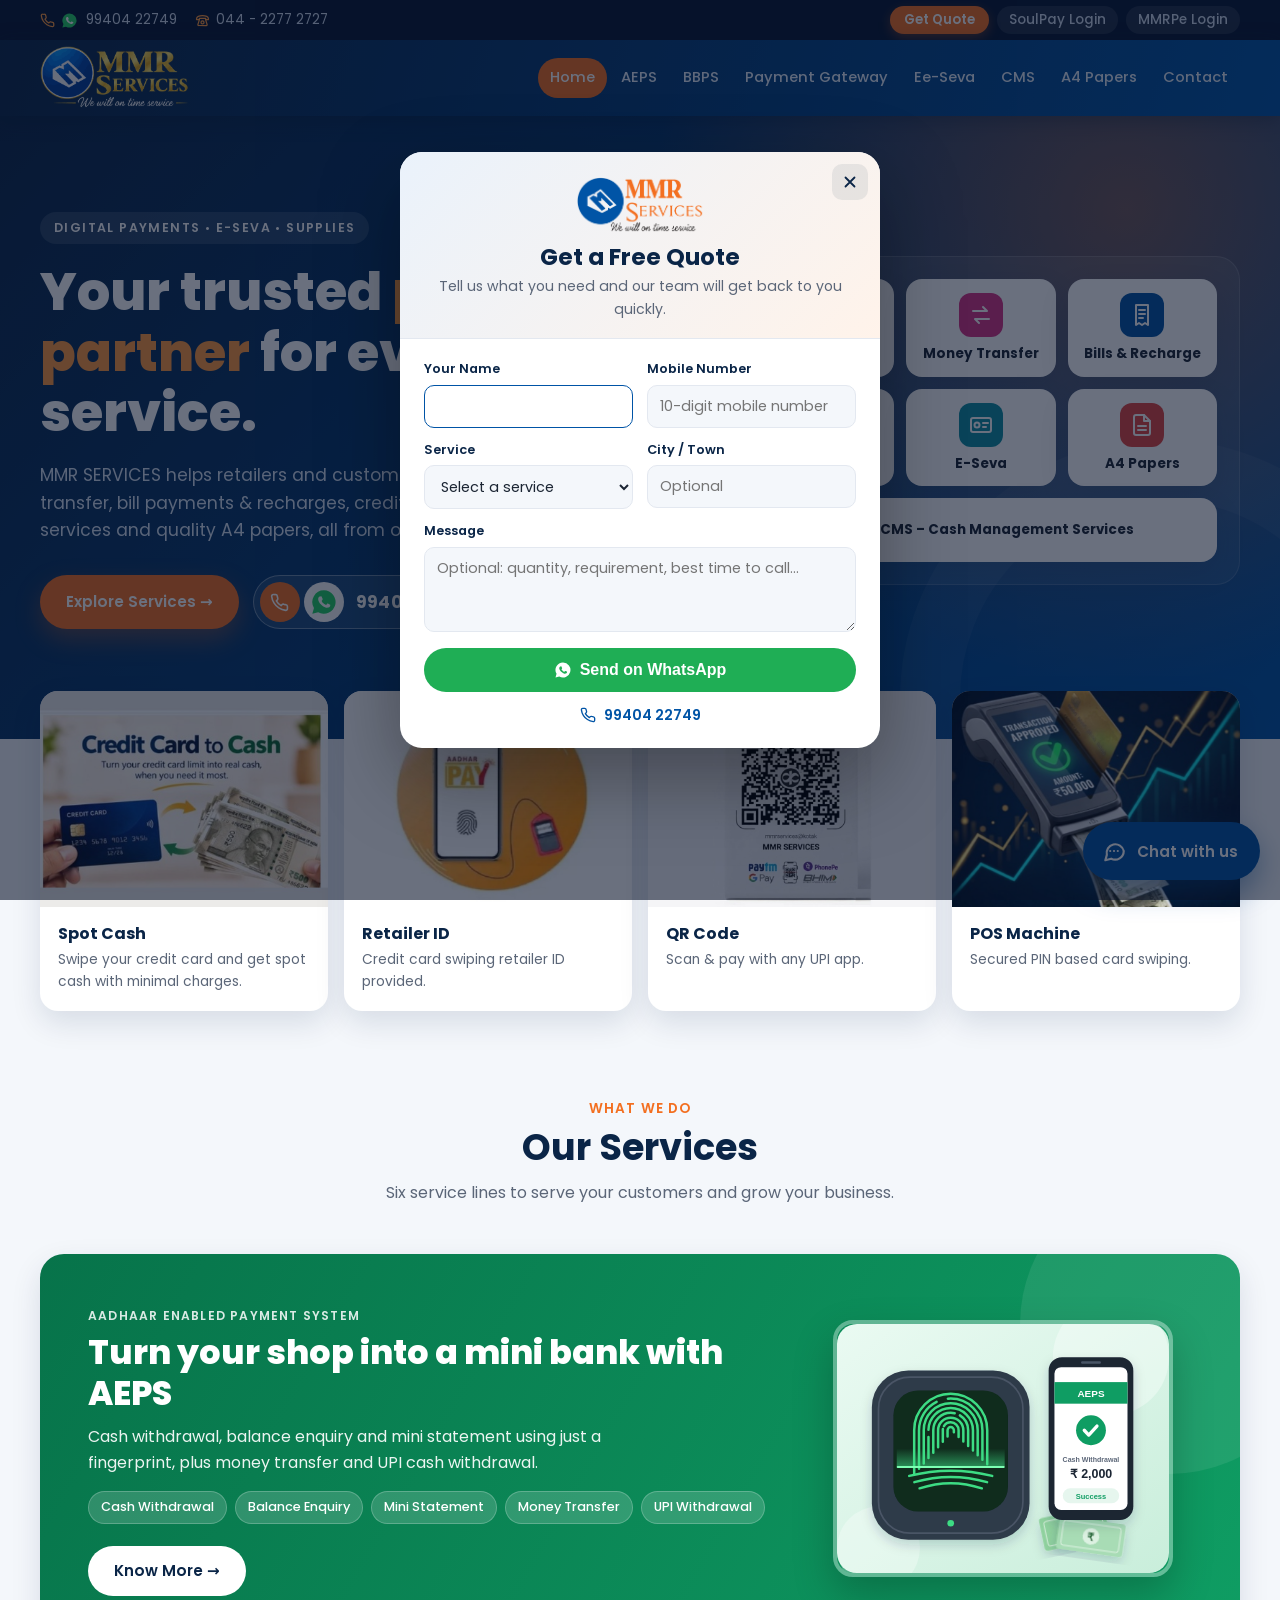
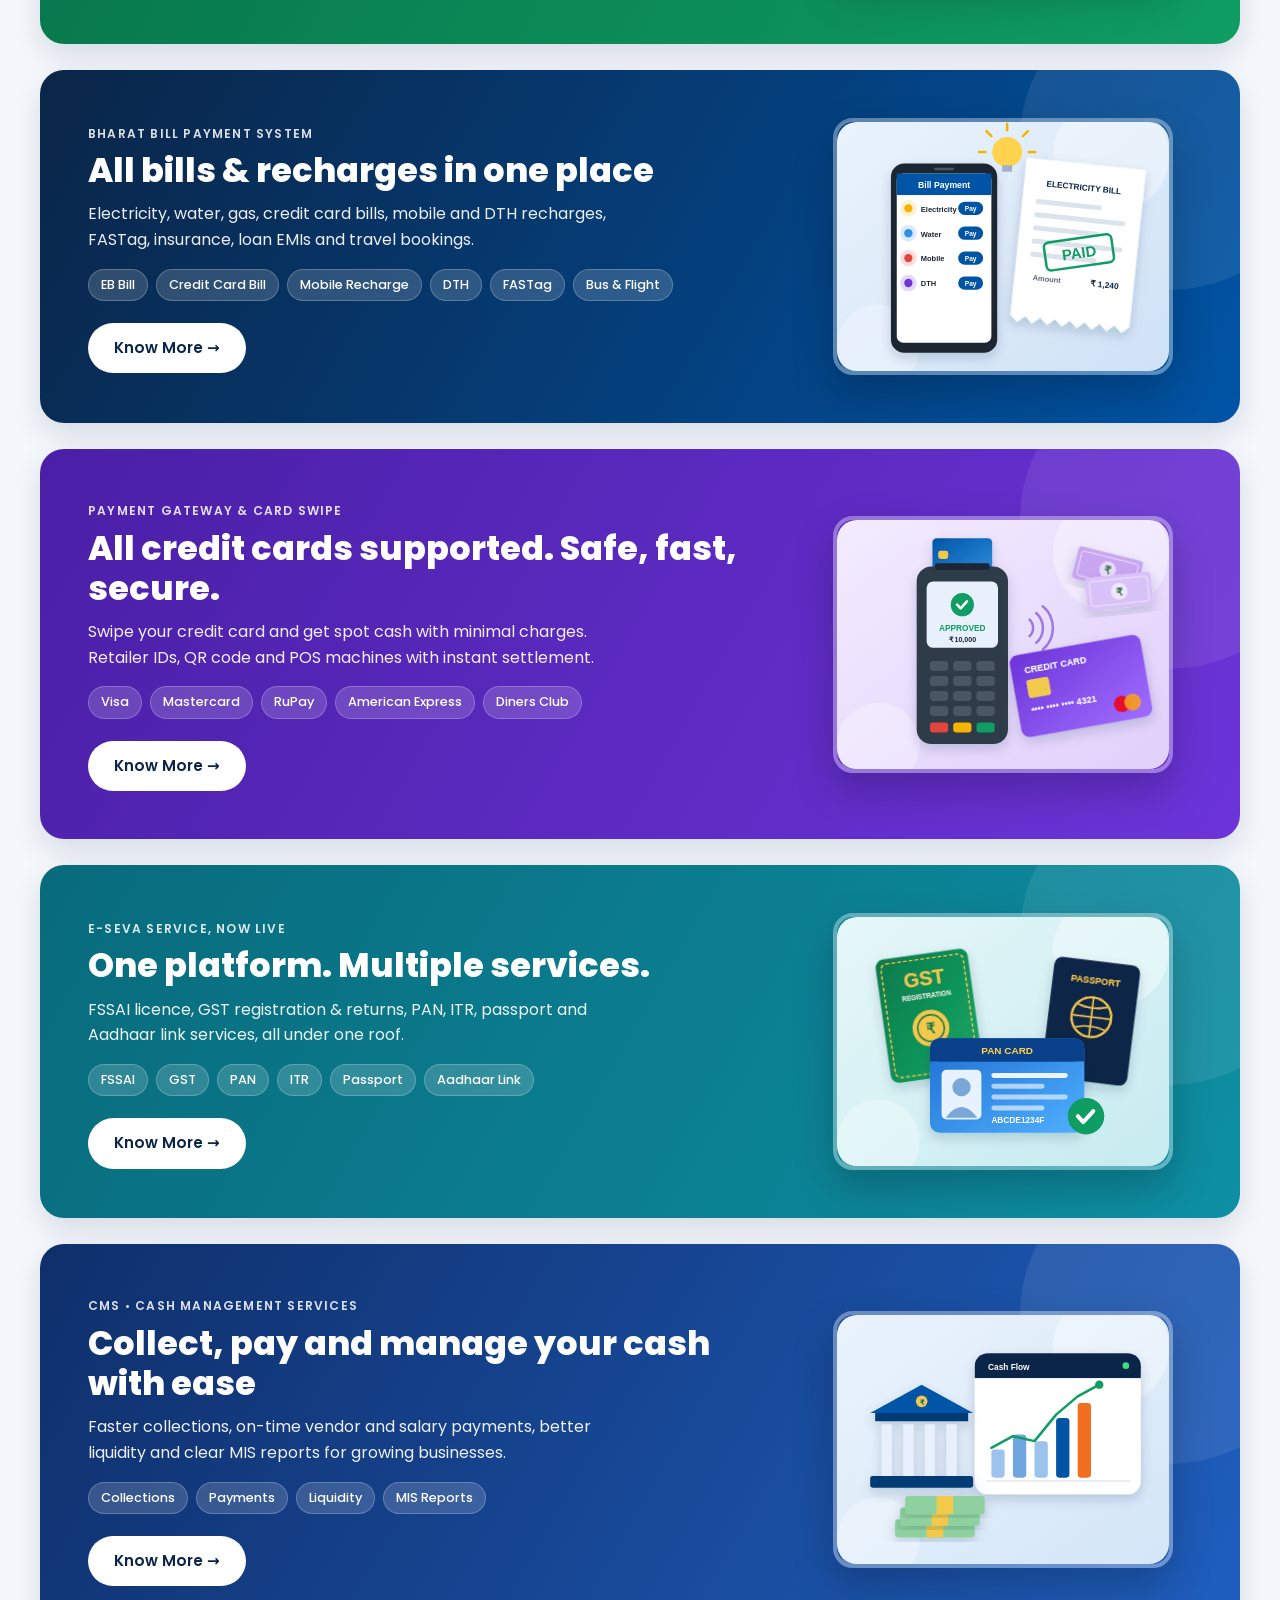
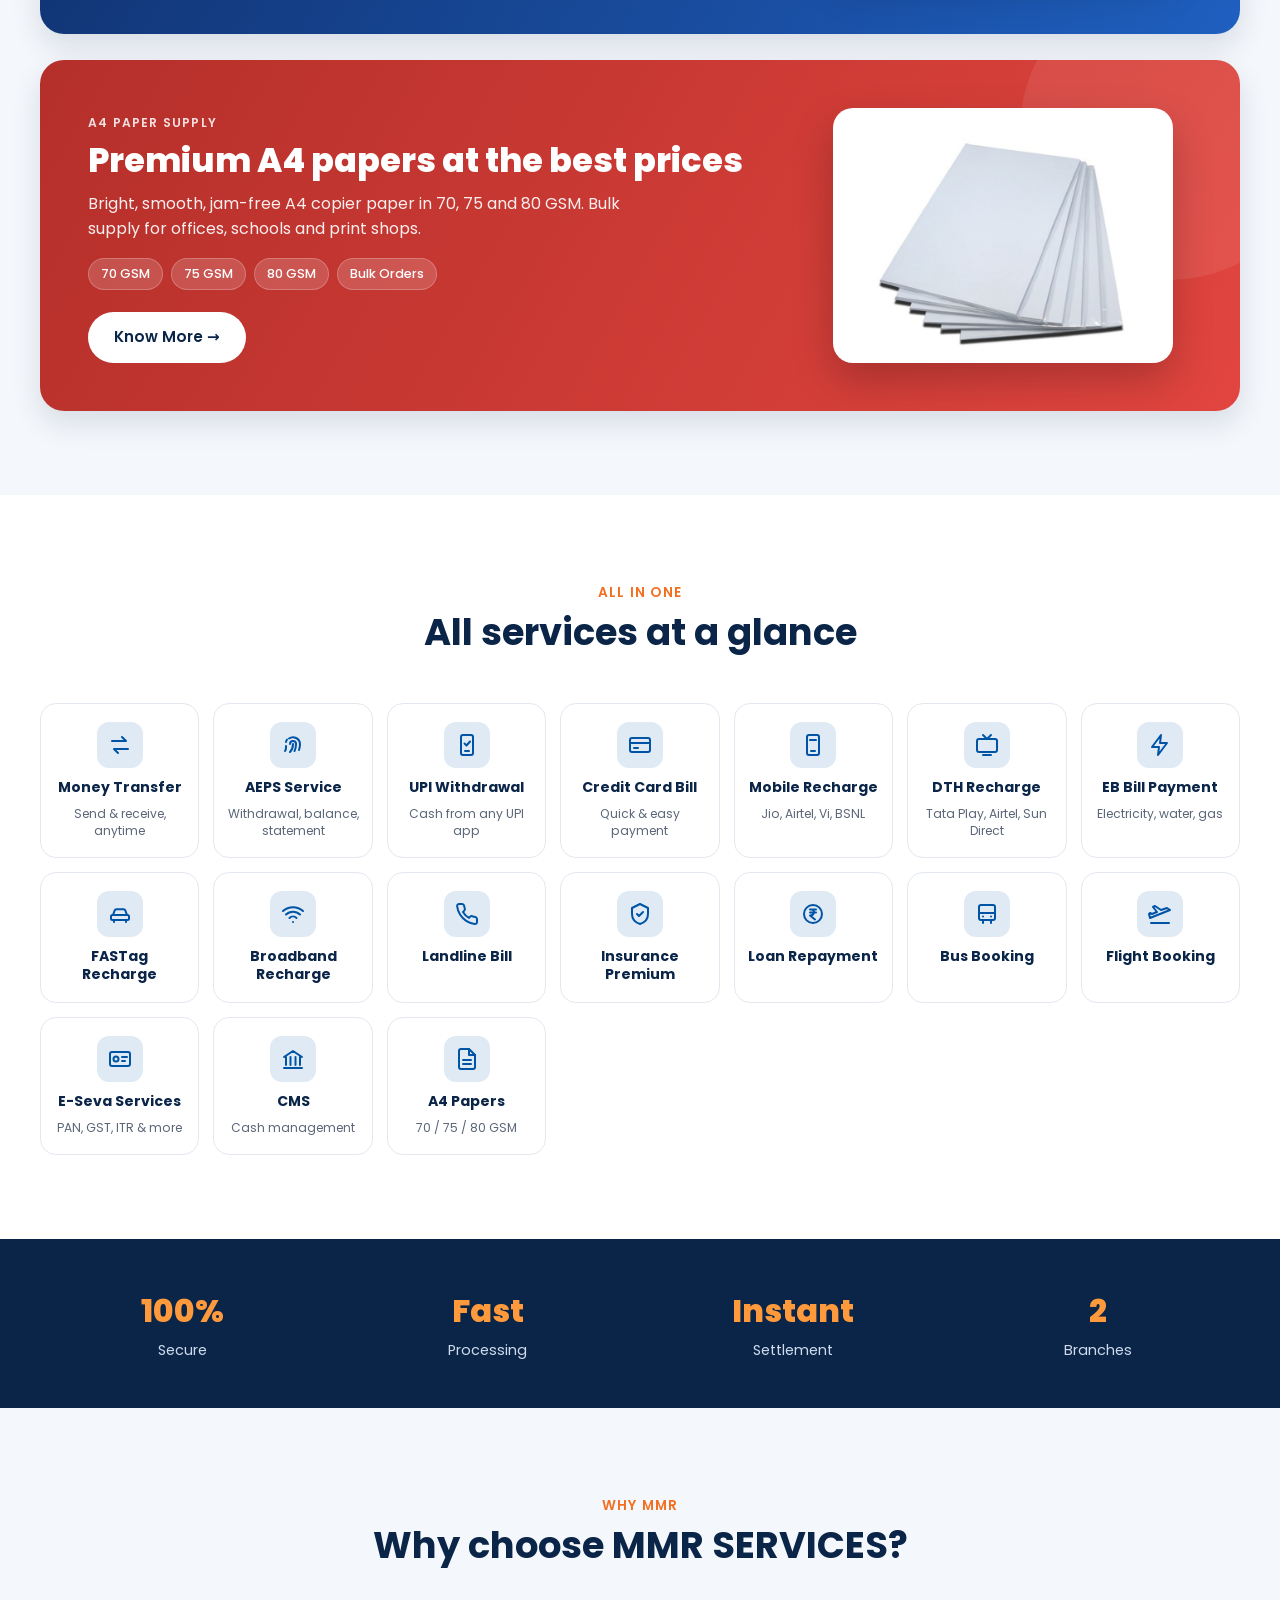
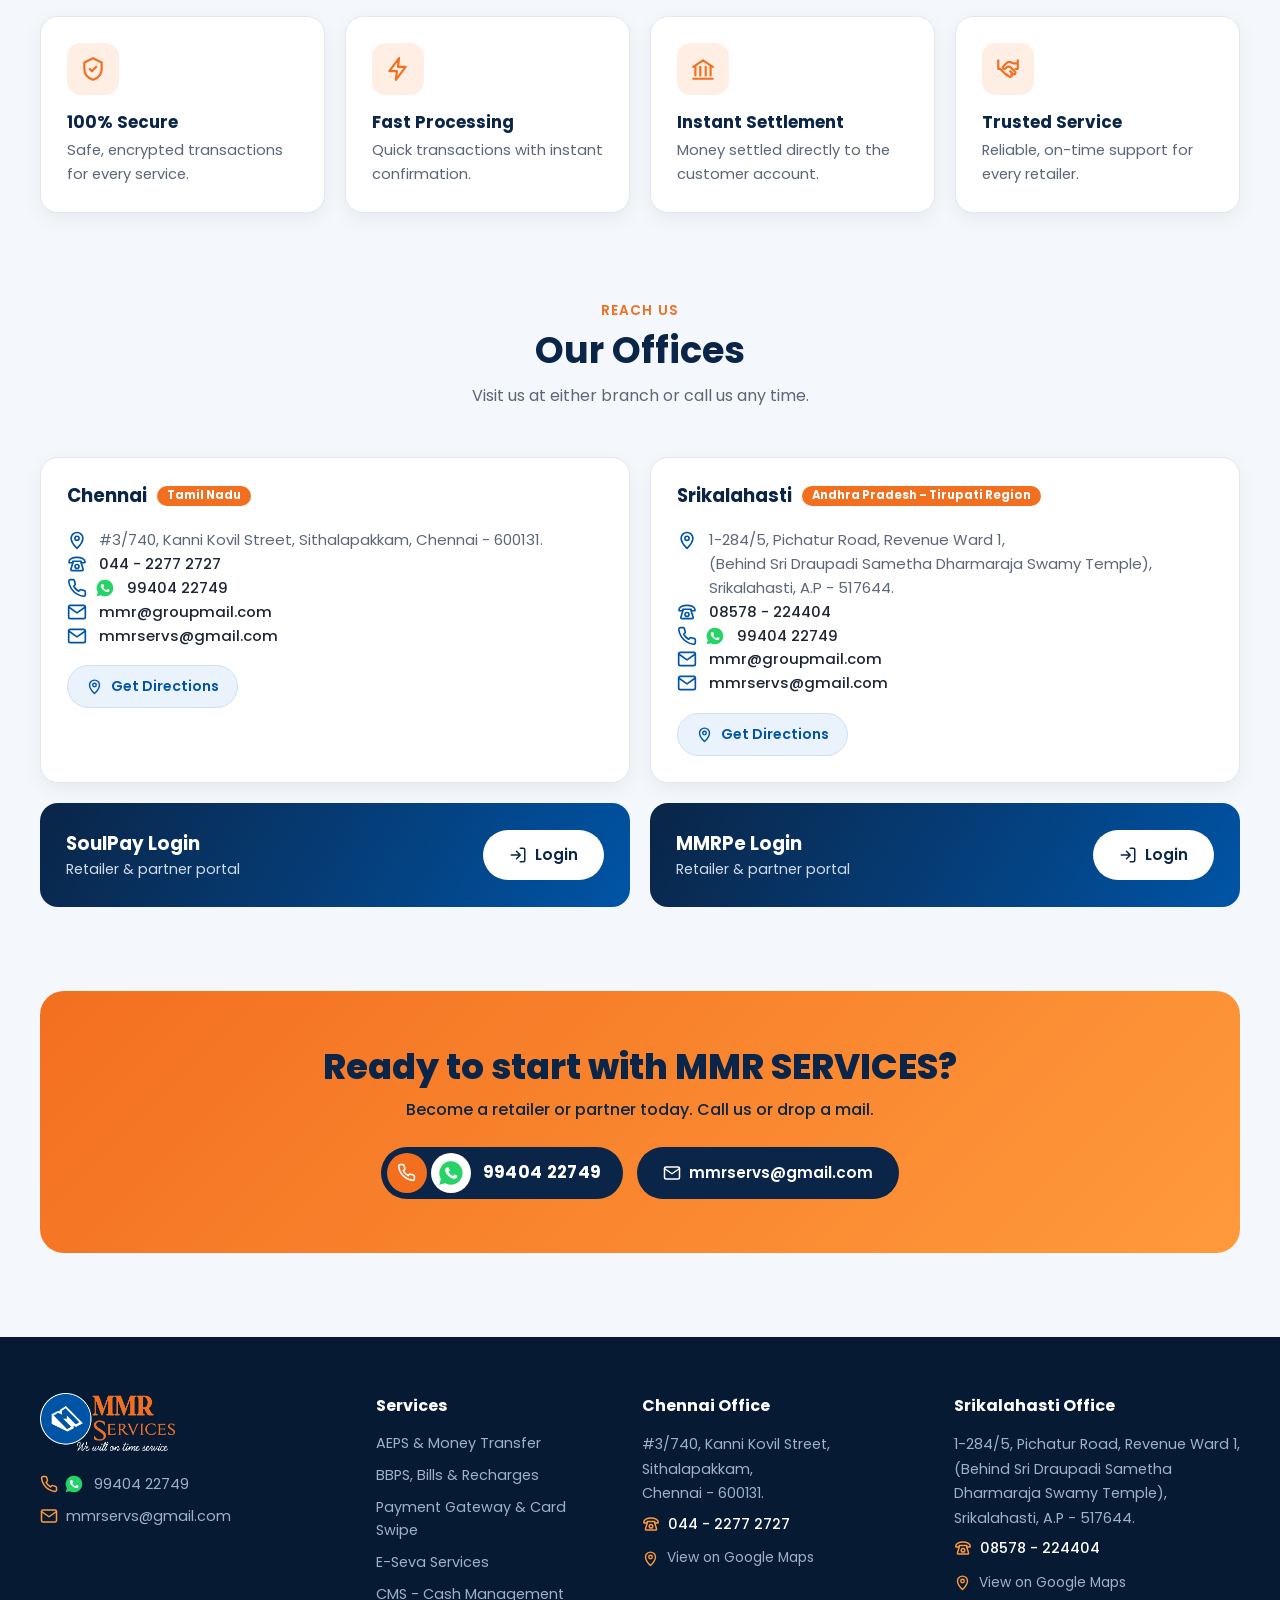
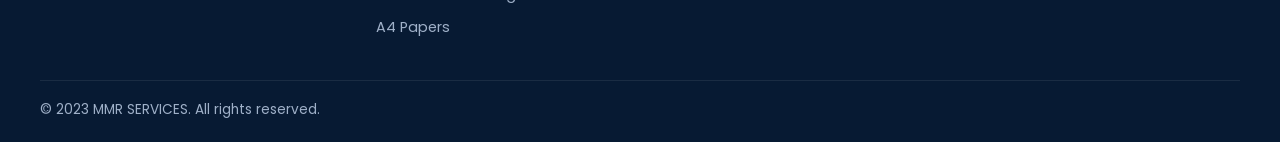
==== commit 9a411490: "Added" ====
--- a/index.html
+++ b/index.html
@@ -34,7 +34,7 @@
         <a href="aeps.html">AEPS</a>
         <a href="bbps.html">BBPS</a>
         <a href="payment-gateway.html">Payment Gateway</a>
-        <a href="e-seva.html">E-Seva</a>
+        <a href="e-seva.html">Ee-Seva</a>
         <a href="cms.html">CMS</a>
         <a href="a4-sheets.html">A4 Papers</a>
         <a href="index.html#contact">Contact</a>
--- a/styles.css
+++ b/styles.css
@@ -455,8 +455,8 @@
   display: flex; align-items: center; gap: 12px; padding: 14px 16px;
   background: linear-gradient(120deg, var(--blue-deep), var(--blue)); color: var(--white);
 }
-.chat-logo { background: var(--white); border-radius: 10px; padding: 3px 8px; display: grid; place-items: center; flex-shrink: 0; }
-.chat-logo img { height: 36px; width: auto; }
+.chat-logo { display: grid; place-items: center; flex-shrink: 0; }
+.chat-logo img { height: 42px; width: auto; }
 .chat-head div { flex: 1; display: flex; flex-direction: column; line-height: 1.3; }
 .chat-head strong { font-size: 1rem; }
 .chat-head span { font-size: 0.76rem; color: #cfdbec; display: flex; align-items: center; gap: 6px; }
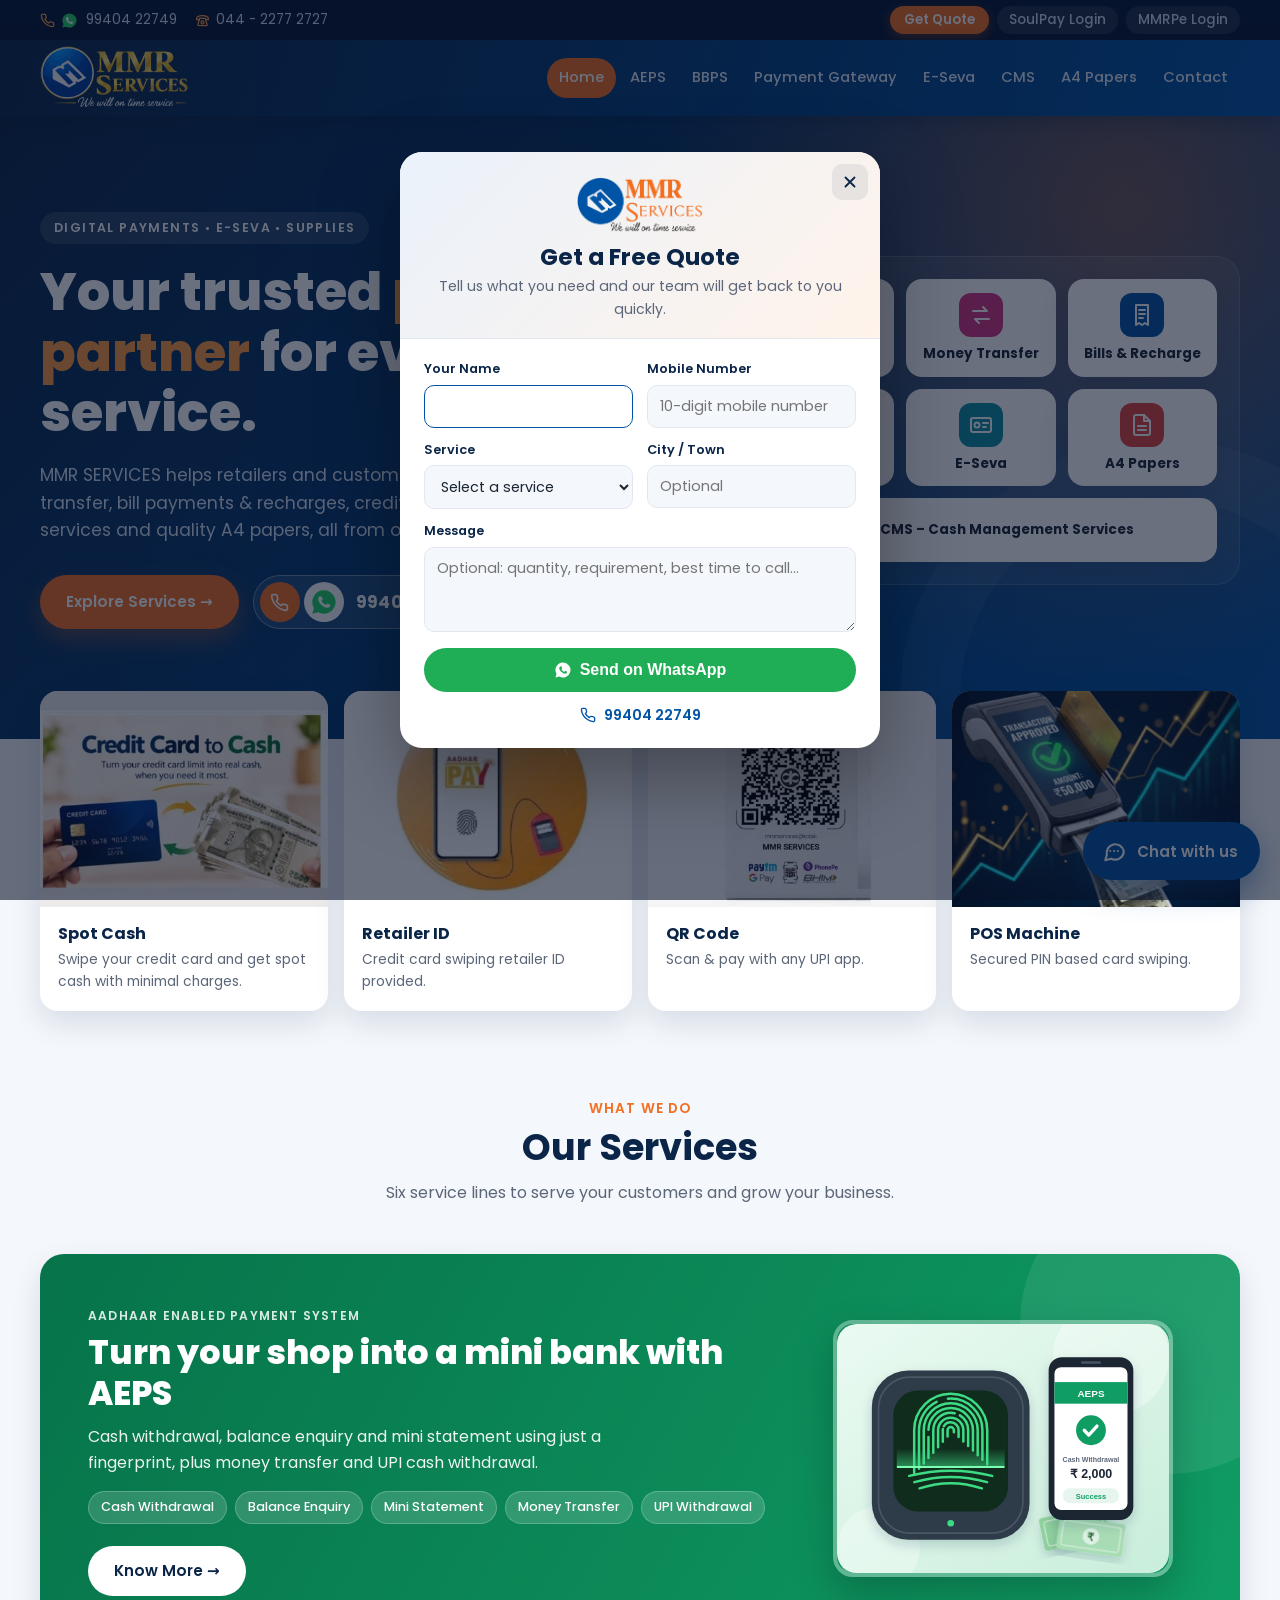
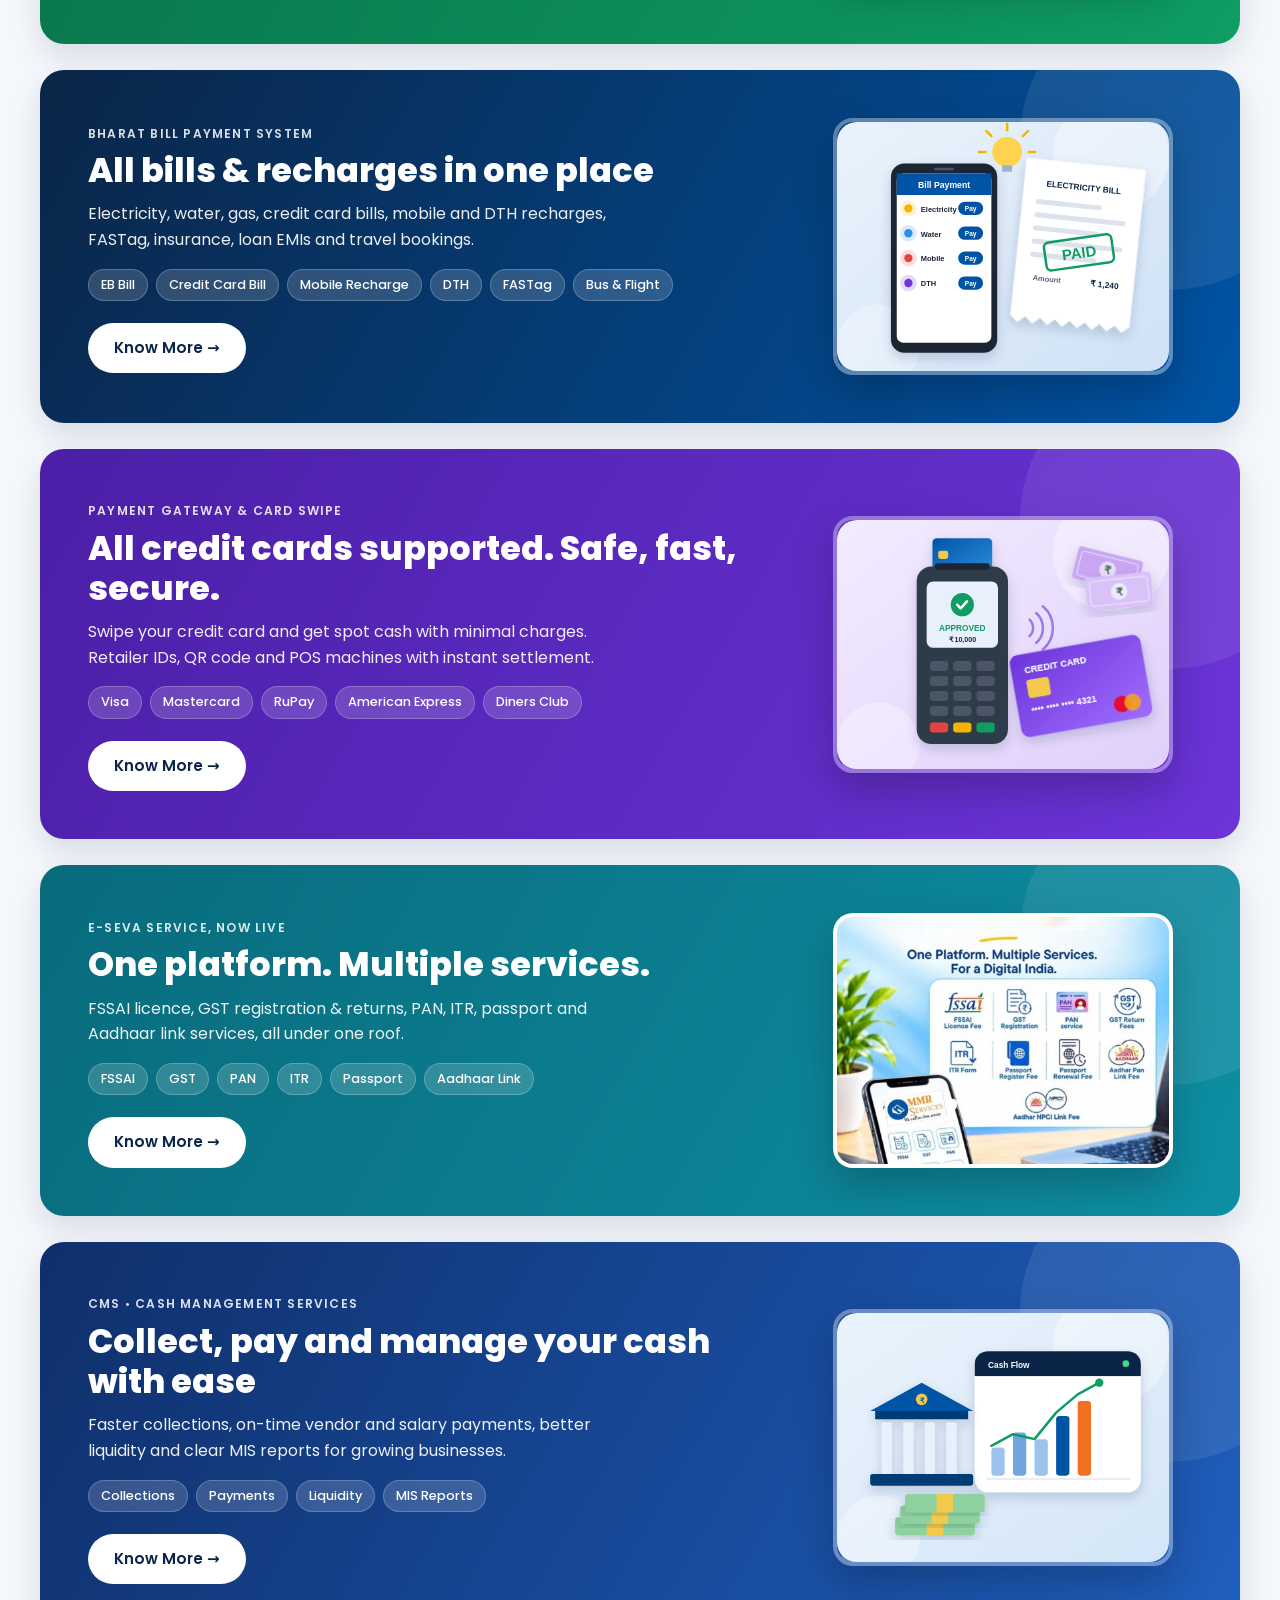
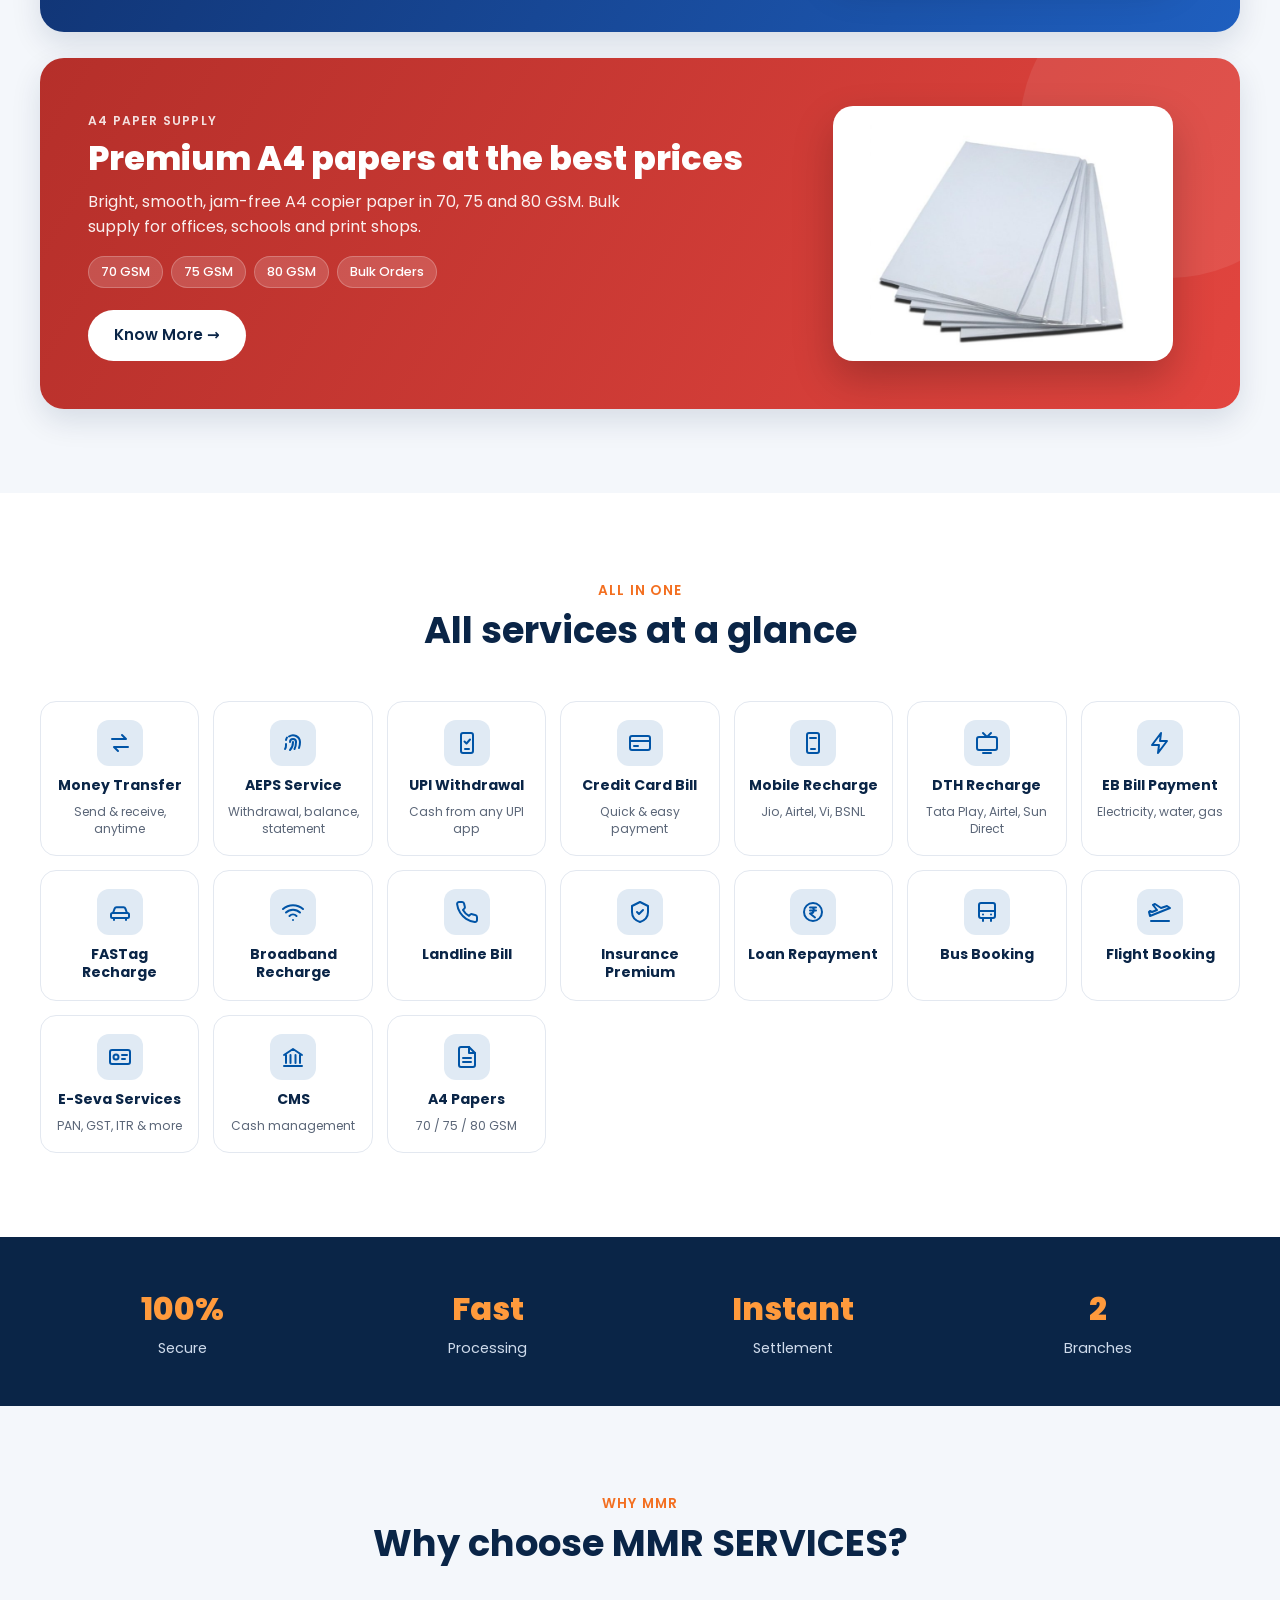
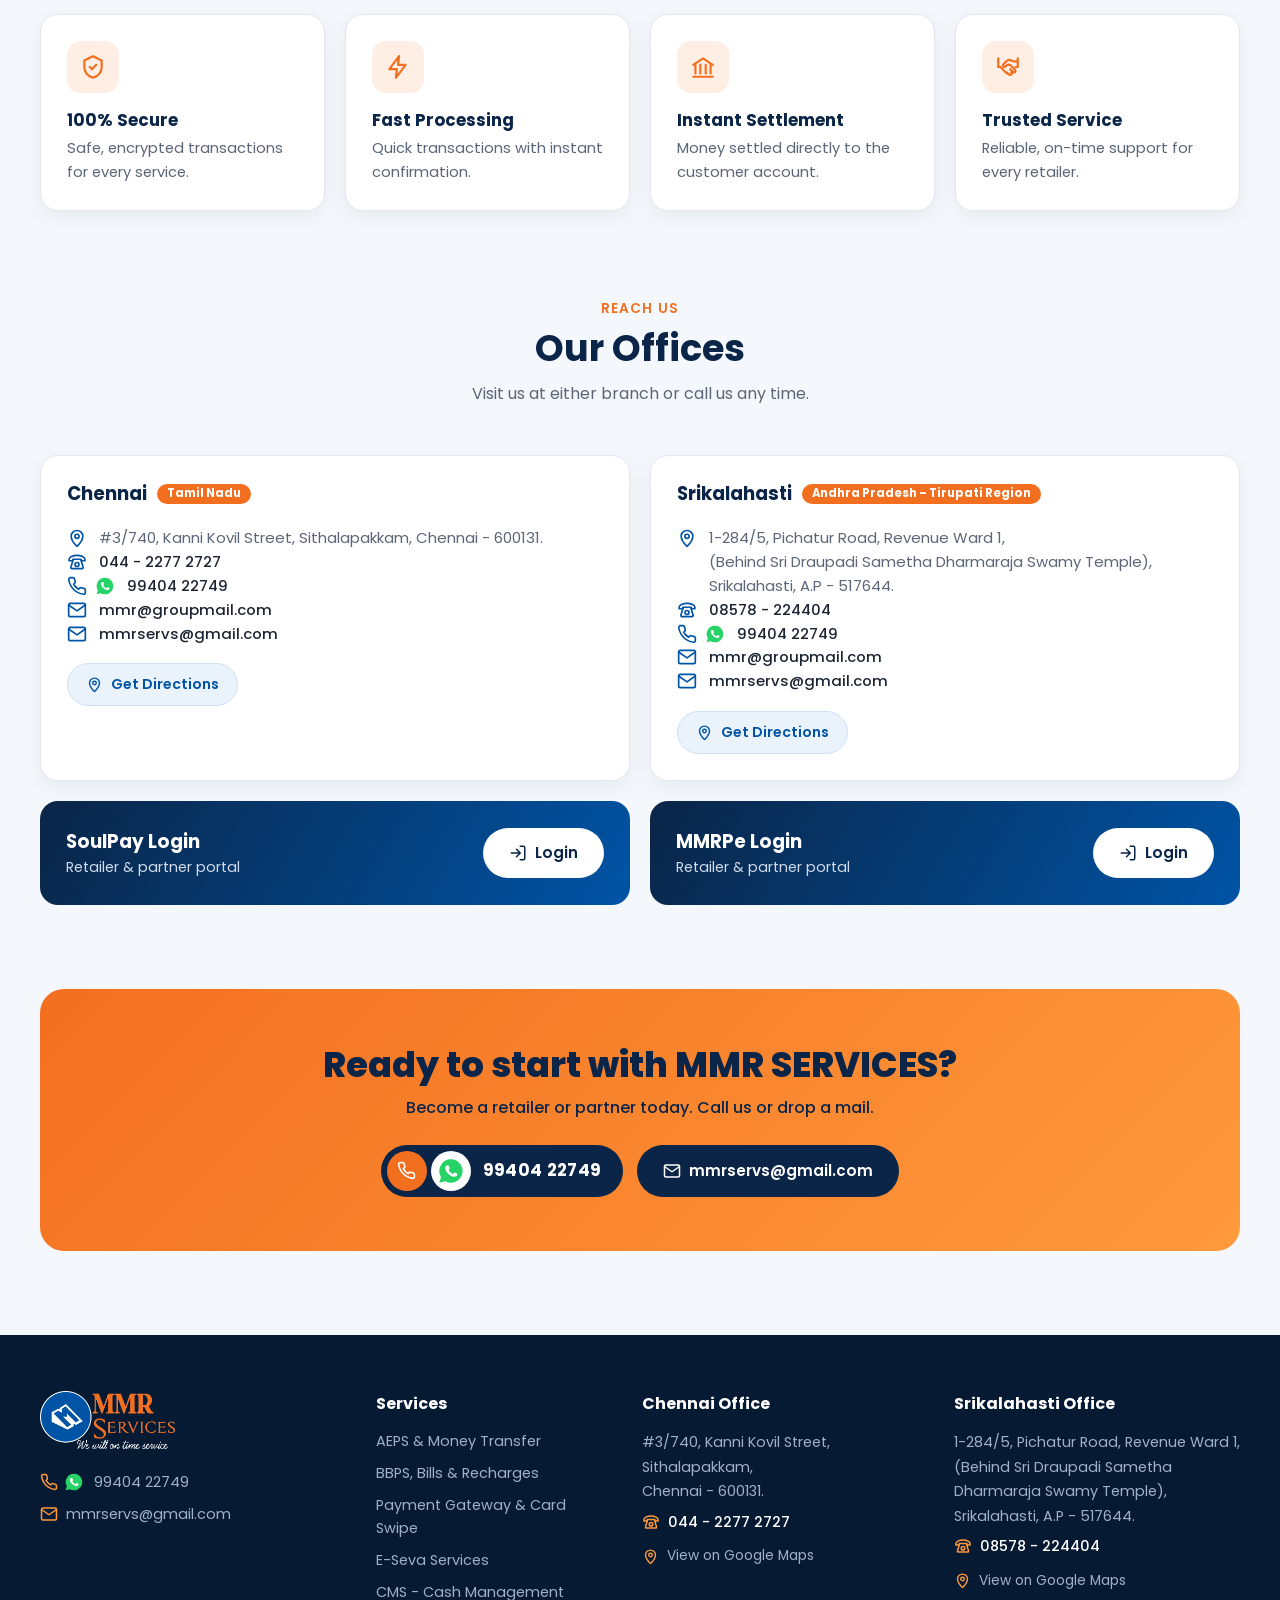
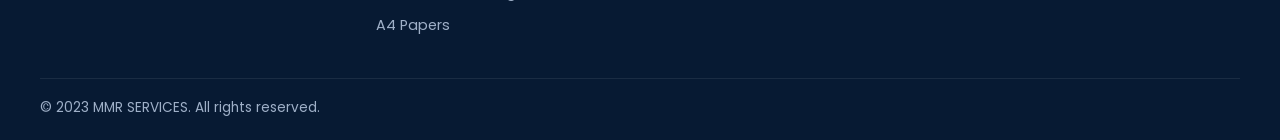
==== commit fcf731c5: "Added" ====
--- a/index.html
+++ b/index.html
@@ -34,7 +34,7 @@
         <a href="aeps.html">AEPS</a>
         <a href="bbps.html">BBPS</a>
         <a href="payment-gateway.html">Payment Gateway</a>
-        <a href="e-seva.html">Ee-Seva</a>
+        <a href="e-seva.html">E-Seva</a>
         <a href="cms.html">CMS</a>
         <a href="a4-sheets.html">A4 Papers</a>
         <a href="index.html#contact">Contact</a>
@@ -120,7 +120,7 @@
             <div class="chips"><span class="chip">FSSAI</span><span class="chip">GST</span><span class="chip">PAN</span><span class="chip">ITR</span><span class="chip">Passport</span><span class="chip">Aadhaar Link</span></div>
             <a href="e-seva.html" class="btn btn-white">Know More &rarr;</a>
           </div>
-          <div class="art"><img src="images/services/service-eseva.svg" alt="PAN card, passport and GST documents for E-Seva services" width="400" height="300" class="banner-img" loading="lazy"></div>
+          <div class="art"><img src="images/services/eseva-poster.jpg" alt="E-Seva services: FSSAI licence, GST registration and returns, PAN, ITR, passport and Aadhaar link services on the MMR SERVICES app" width="1000" height="750" class="banner-img photo" loading="lazy"></div>
         </div>
         <div class="banner cms">
           <div>
--- a/styles.css
+++ b/styles.css
@@ -808,3 +808,8 @@
 .site-header .logo img { height: 64px; }
 @media (max-width: 720px) { .site-header .logo img { height: 52px; } }
 @media (max-width: 360px) { .site-header .logo img { height: 46px; } }
+
+/* "Every major card network": single full-width image */
+.cards-accepted { max-width: 1100px; margin: 0 auto; border-radius: 20px; overflow: hidden; box-shadow: var(--shadow); background: var(--white); }
+.cards-accepted img { width: 100%; height: auto; display: block; }
+@media (max-width: 520px) { .cards-accepted { border-radius: 12px; } }
